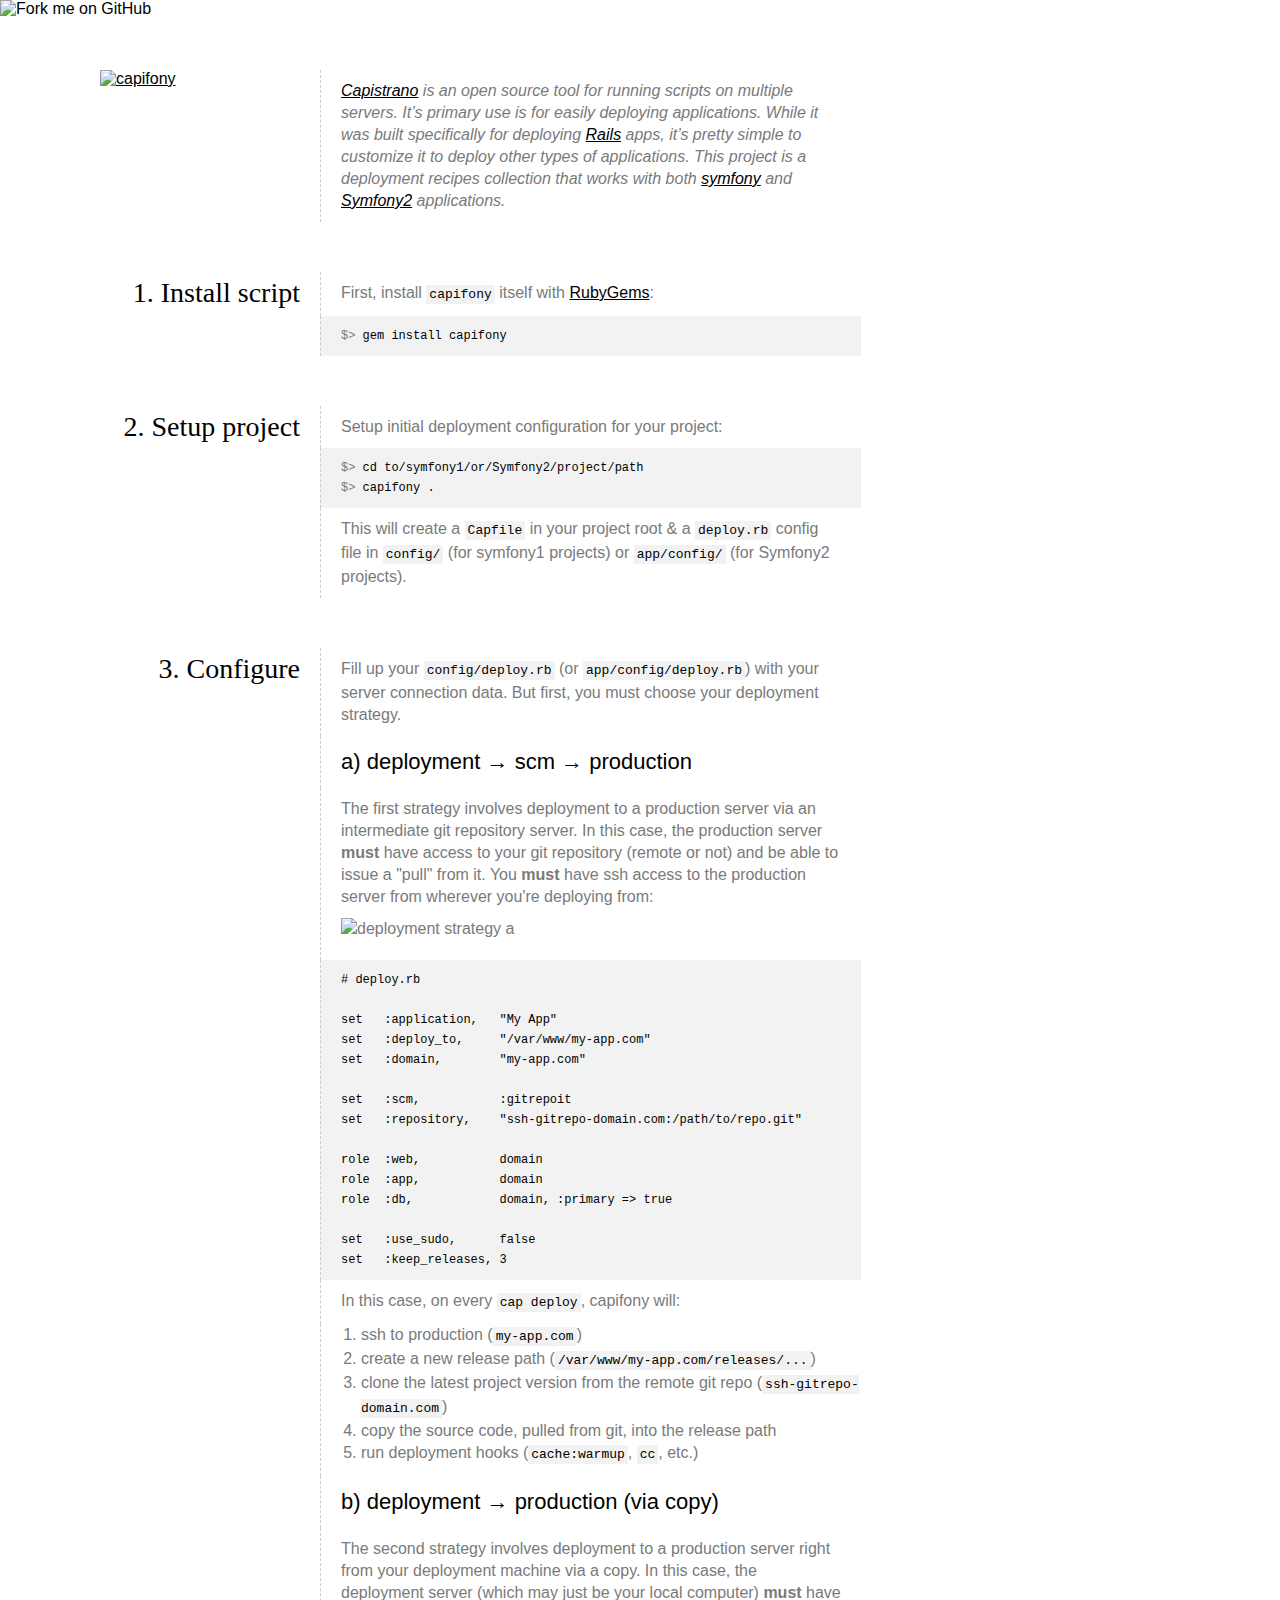
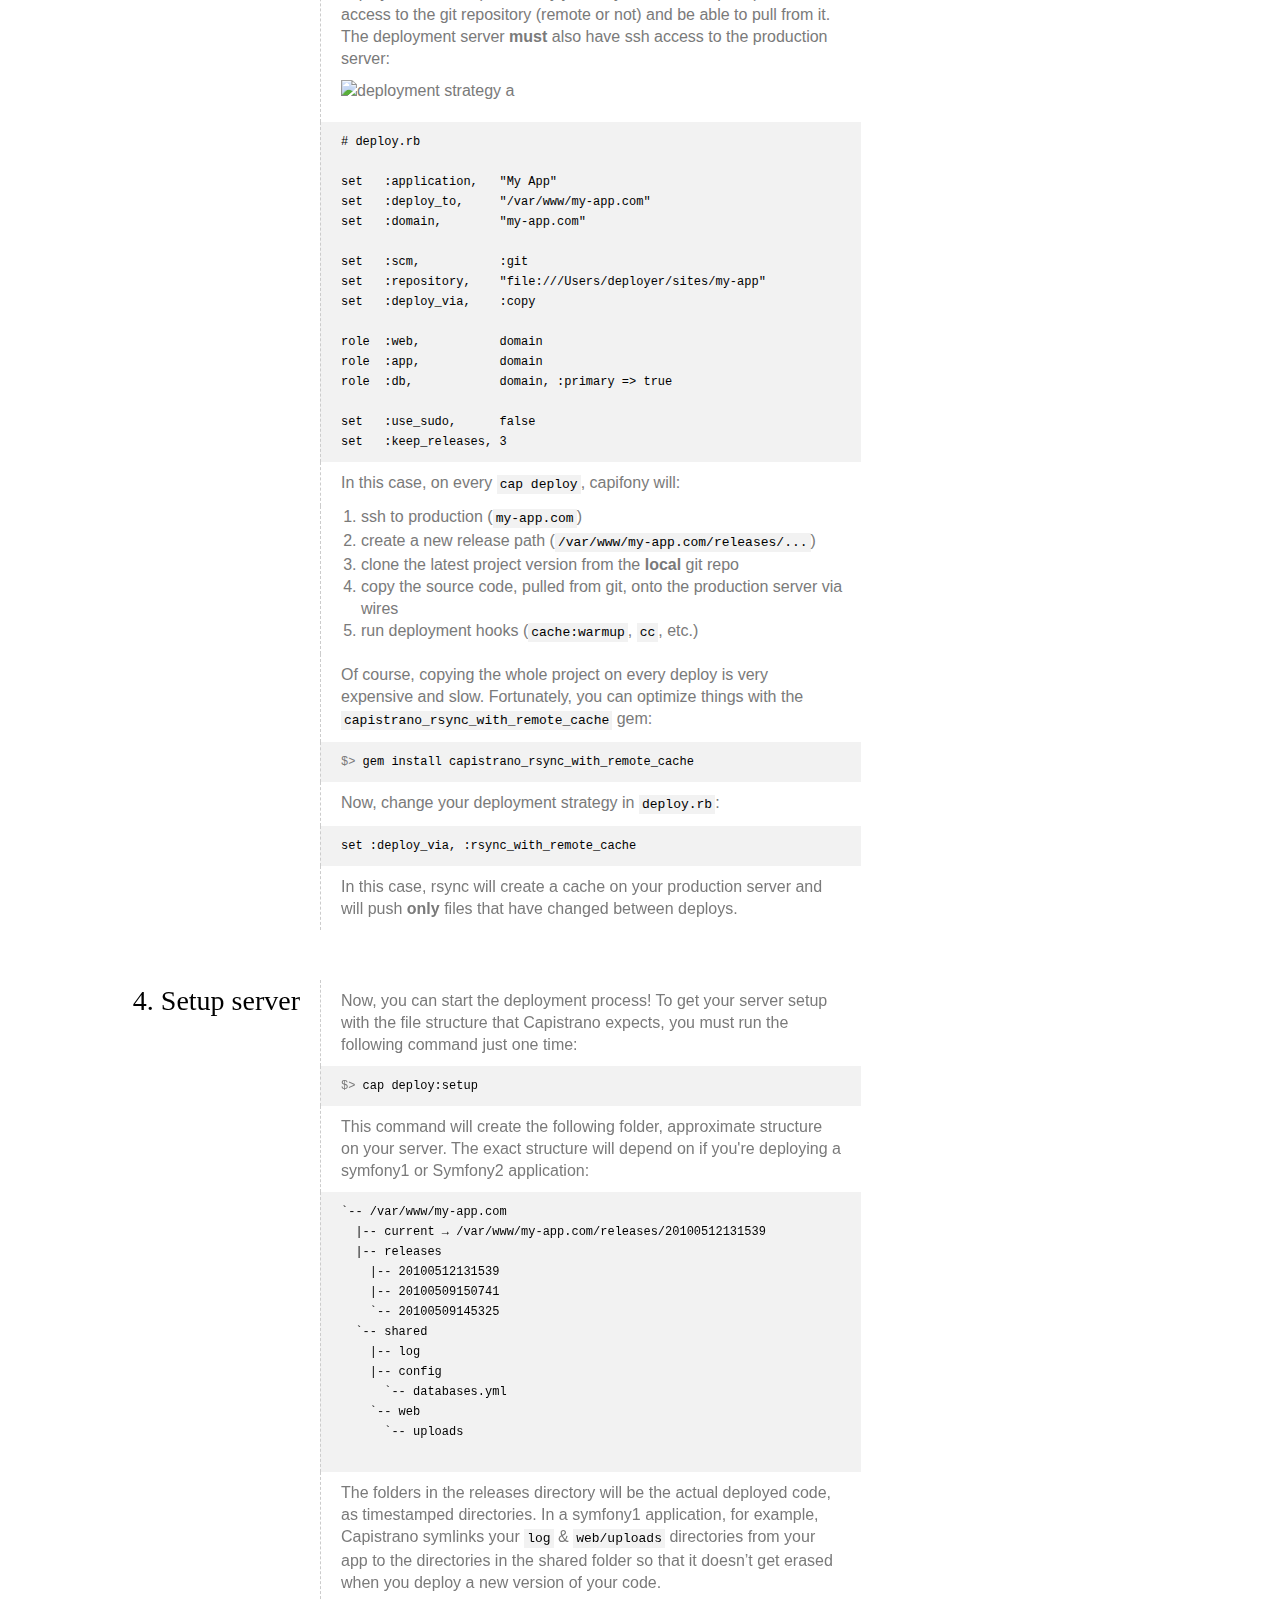
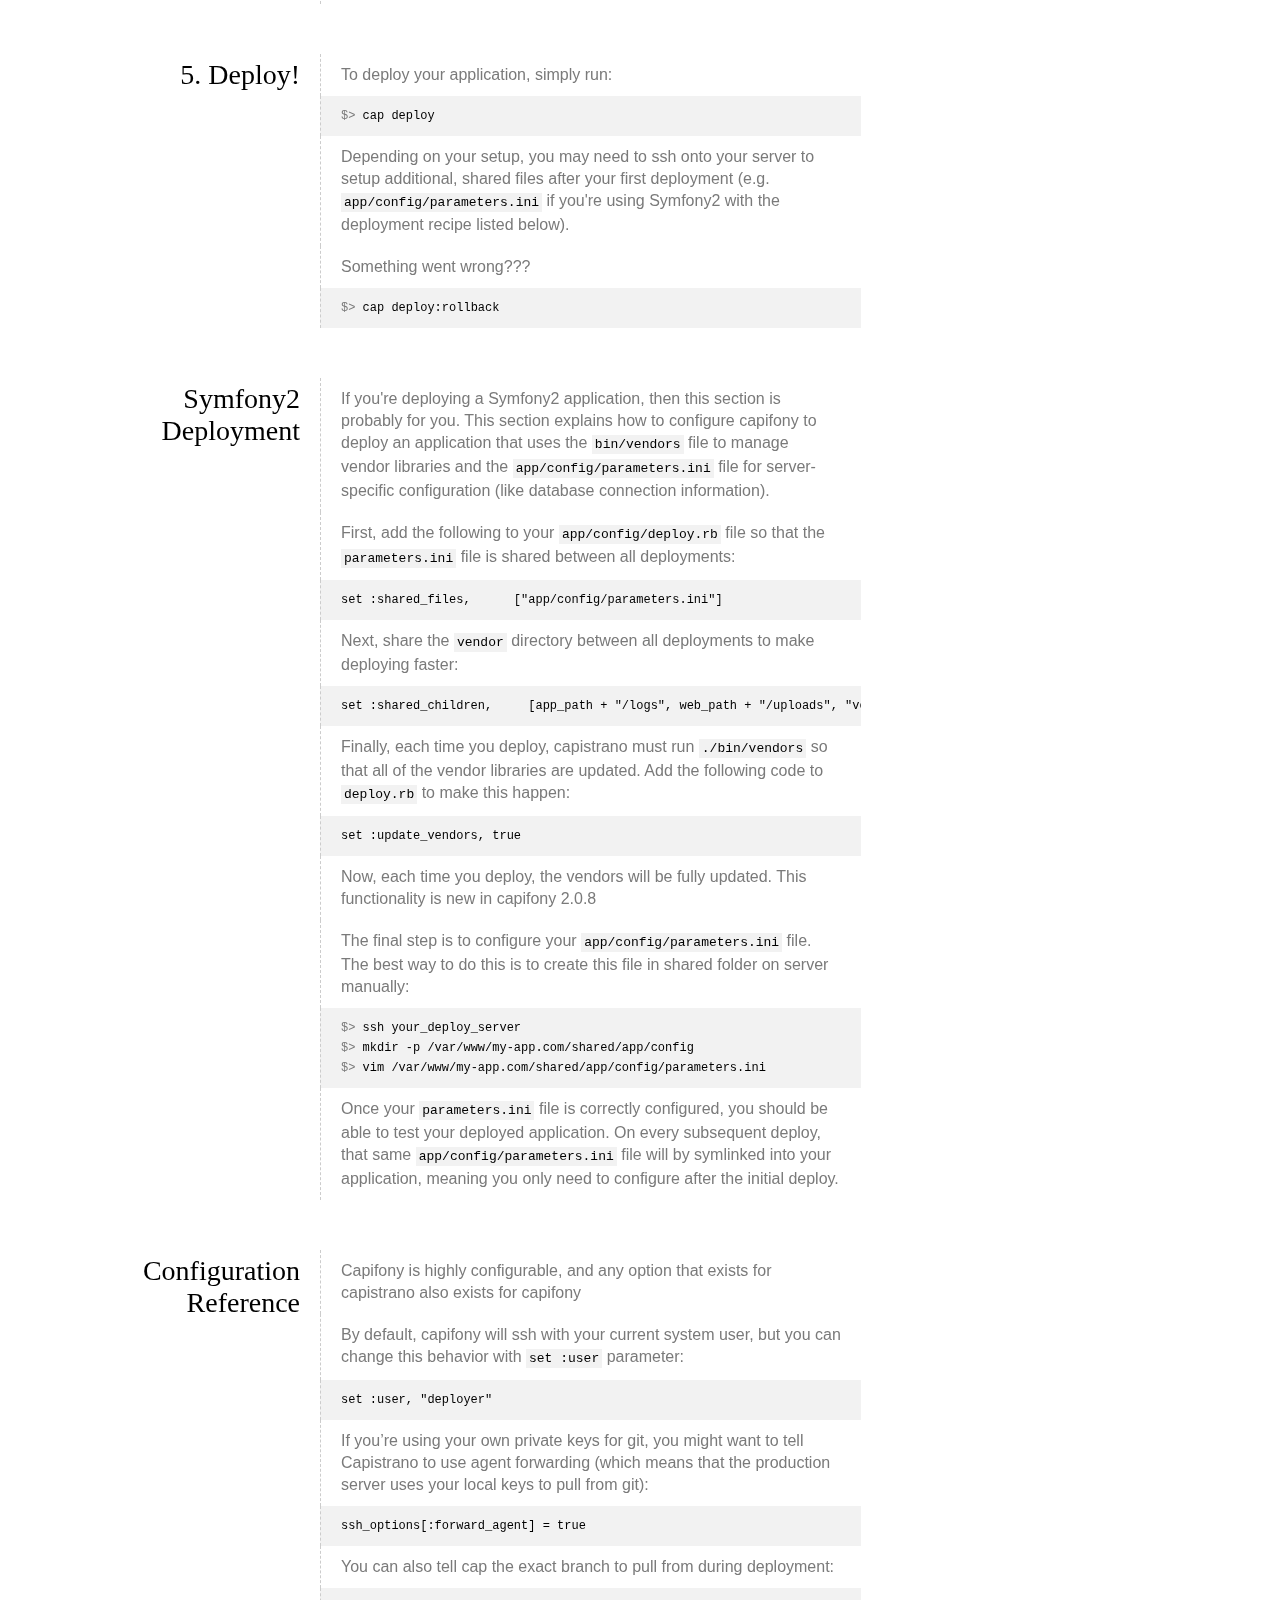
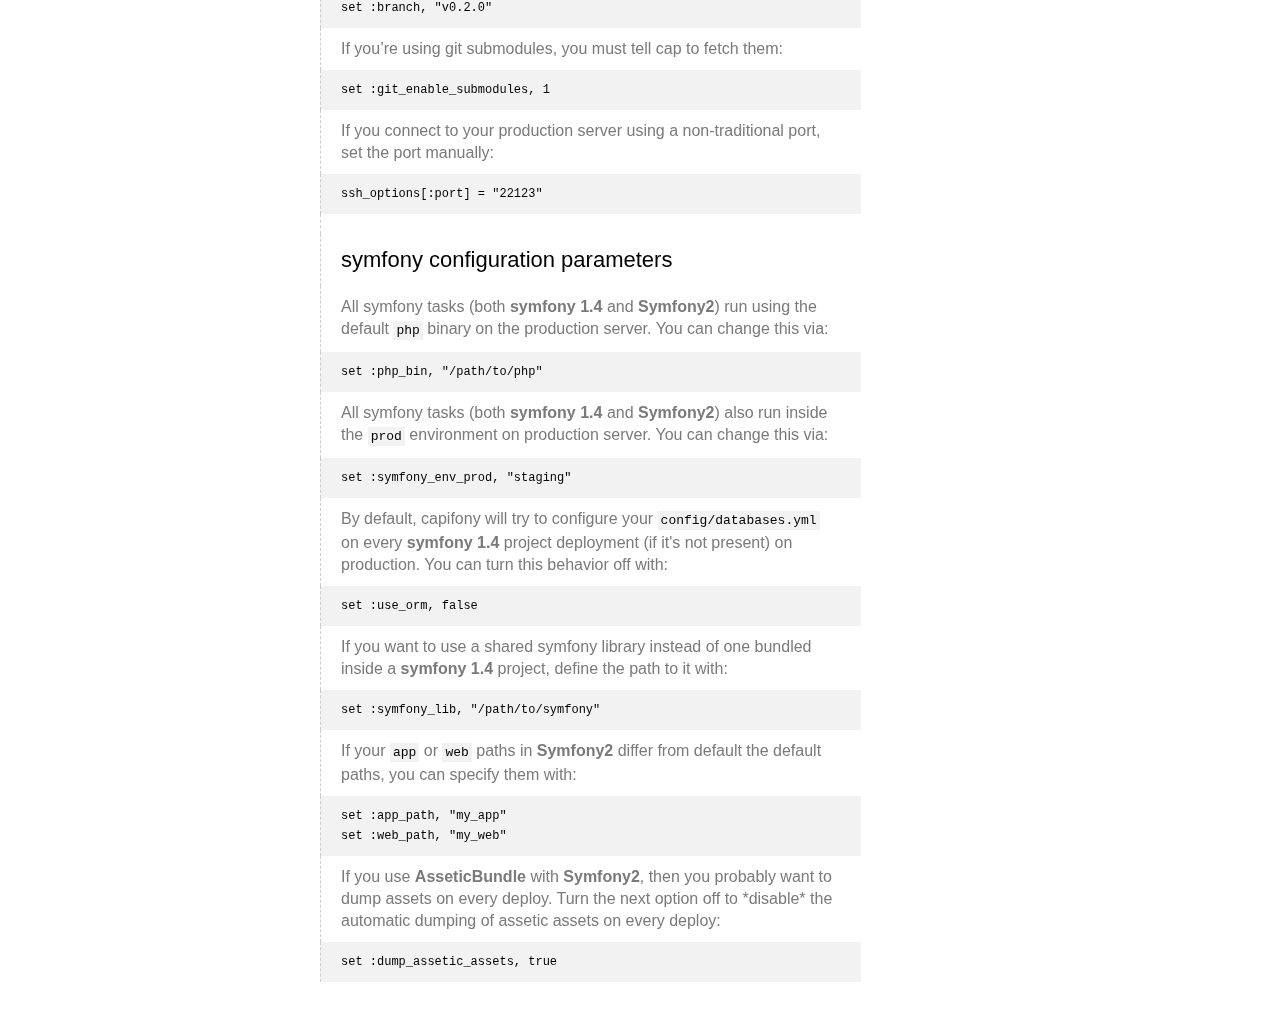
==== index.html @ 41e04039 "Merge 454f0c7dd52fb1a77bf5679308e9c3cb1f61ef9a into 0ebe48123e1f420a7d7be2916477d45997ce2a13" ====
<!DOCTYPE html>
<html>
<head>
    <meta charset='utf-8'>

    <title>capifony &mdash; symfony and Symfony2 deployment</title>

    <style type="text/css">
        body {
            margin-top: 1.0em;
            margin:30px 40px;
            margin-left:100px;
            margin-top:70px;
            margin-bottom:10px;
            background-color: #fff;
            font-family: Helvetica, Arial, FreeSans, san-serif;
            color: #7a7a7a;
        }
        #logo {
            float:left;
            width:220px;
            border:0px none;
        }
        #developedby {
            border:0px none;
            float:left;
            margin-left:610px;
            margin-bottom:0px;
        }
        #logo img, #developedby img {
            border:0px none;
        }
        pre {
            overflow-y:hidden;
            overflow-x:auto;
        }
        p, pre, h3, h4, ol, ul {
            width:500px;
            margin-left:220px;
            padding:10px 20px;
            border-left:1px dashed #ccc;
            margin-top:0px;
            margin-bottom:0px;
            line-height:22px;
            font-size:16px;
        }
        ol, ul {
            padding:0px;
            padding-bottom:10px;
            padding-left:40px;
        }
        p img {
            display:block;
            margin-bottom:10px;
            margin-top:10px;
        }
        pre {
            color:#000;
            font-family:Courier;
            line-height:20px;
            font-size:12px;
        }
        pre, code {
            background:#f2f2f2;
        }
        code {
            font-size:13px;
            padding:2px 3px;
            color:#000;
        }
        pre .prompt {
            color:#7a7a7a;
        }
        p.intro {
            font-style:italic;
        }
        a {
            color:#000;
            text-decoration:underline;
        }
        a:hover {
            text-decoration:none;
        }
        h2 {
            float:left;
            text-align:right;
            padding-right:20px;
            width:200px;
            font-family:georgia;
            font-size:28px;
            font-weight:normal;
            color:#000;
            margin:5px 0px;
        }
        h3 {
            font-size:22px;
            color:#000;
            padding-top:15px;
            padding-bottom:15px;
            font-weight:normal;
        }
        .step {
            margin-bottom:50px;
        }
    </style>
</head>

<body>
    <a href="http://github.com/everzet/capifony"><img style="position: absolute; top: 0; left: 0; border: 0;" src="http://s3.amazonaws.com/github/ribbons/forkme_left_darkblue_121621.png" alt="Fork me on GitHub" /></a>

    <div class="step">
        <a id="logo" href="/">
            <img src="images/logo.png" alt="capifony"/>
        </a>

        <p class="intro">
            <a href="https://github.com/capistrano/capistrano">Capistrano</a> is an open source tool for running scripts on multiple servers. It’s primary use is for easily deploying applications. While it was built specifically for deploying <a href="http://rubyonrails.org/">Rails</a> apps, it’s pretty simple to customize it to deploy other types of applications. This project is a deployment recipes collection that works with both <a href="http://www.symfony-project.org/">symfony</a> and <a href="http://symfony.com/">Symfony2</a> applications.
        </p>
    </div>

    <div class="step">
        <h2>1. Install script</h2>
        <p>
            First, install <code>capifony</code> itself with <a href="http://rubygems.org/">RubyGems</a>:
        </p>
        <pre>
<span class="prompt">$&gt;</span> gem install capifony</pre>
    </div>

    <div class="step">
        <h2>2. Setup project</h2>
        <p>Setup initial deployment configuration for your project:</p>
        <pre>
<span class="prompt">$&gt;</span> cd to/symfony1/or/Symfony2/project/path
<span class="prompt">$&gt;</span> capifony .</pre>
        <p>
            This will create a <code>Capfile</code> in your project root &amp; a <code>deploy.rb</code> config file in <code>config/</code> (for symfony1 projects) or <code>app/config/</code> (for Symfony2 projects).
        </p>
    </div>

    <div class="step">
        <h2>3. Configure</h2>
        <p>
            Fill up your <code>config/deploy.rb</code> (or <code>app/config/deploy.rb</code>) with your server connection data. But first, you must choose your deployment strategy.
        </p>
        <h3>a) deployment &rarr; scm &rarr; production</h3>
        <p>
            The first strategy involves deployment to a production server via an intermediate git repository server. In this case, the production server <strong>must</strong> have access to your git repository (remote or not) and be able to issue a "pull" from it. You <strong>must</strong> have ssh access to the production server from wherever you're deploying from:
            <img src="images/strategy_a.png" alt="deployment strategy a">
        </p>
        <pre>
# deploy.rb

set   :application,   "My App"
set   :deploy_to,     "/var/www/my-app.com"
set   :domain,        "my-app.com"

set   :scm,           :gitrepoit
set   :repository,    "ssh-gitrepo-domain.com:/path/to/repo.git"

role  :web,           domain
role  :app,           domain
role  :db,            domain, :primary => true

set   :use_sudo,      false
set   :keep_releases, 3</pre>
        <p>
            In this case, on every <code>cap deploy</code>, capifony will:
        </p>
        <ol>
            <li>ssh to production (<code>my-app.com</code>)</li>
            <li>create a new release path (<code>/var/www/my-app.com/releases/...</code>)</li>
            <li>clone the latest project version from the remote git repo (<code>ssh-gitrepo-domain.com</code>)</li>
            <li>copy the source code, pulled from git, into the release path</li>
            <li>run deployment hooks (<code>cache:warmup</code>, <code>cc</code>, etc.)</li>
        </ol>


        <h3>b) deployment &rarr; production (via copy)</h3>
        <p>
            The second strategy involves deployment to a production server right from your deployment machine via a copy. In this case, the deployment server (which may just be your local computer) <strong>must</strong> have access to the git repository (remote or not) and be able to pull from it. The deployment server <strong>must</strong> also have ssh access to the production server:
            <img src="images/strategy_b.png" alt="deployment strategy a">
        </p>
        <pre>
# deploy.rb

set   :application,   "My App"
set   :deploy_to,     "/var/www/my-app.com"
set   :domain,        "my-app.com"

set   :scm,           :git
set   :repository,    "file:///Users/deployer/sites/my-app"
set   :deploy_via,    :copy

role  :web,           domain
role  :app,           domain
role  :db,            domain, :primary => true

set   :use_sudo,      false
set   :keep_releases, 3</pre>
        <p>
            In this case, on every <code>cap deploy</code>, capifony will:
        </p>
        <ol>
            <li>ssh to production (<code>my-app.com</code>)</li>
            <li>create a new release path (<code>/var/www/my-app.com/releases/...</code>)</li>
            <li>clone the latest project version from the <strong>local</strong> git repo</li>
            <li>copy the source code, pulled from git, onto the production server via wires</li>
            <li>run deployment hooks (<code>cache:warmup</code>, <code>cc</code>, etc.)</li>
        </ol>
        <p>
            Of course, copying the whole project on every deploy is very expensive and slow. Fortunately, you can optimize things with the <code>capistrano_rsync_with_remote_cache</code> gem:
        </p>
        <pre>
<span class="prompt">$&gt;</span> gem install capistrano_rsync_with_remote_cache</pre>
        <p>
            Now, change your deployment strategy in <code>deploy.rb</code>:
        </p>
        <pre>
set :deploy_via, :rsync_with_remote_cache</pre>
        <p>
            In this case, rsync will create a cache on your production server and will push <strong>only</strong> files that have changed between deploys.
        </p>
    </div>

    <div class="step">
        <h2>4. Setup server</h2>
        <p>
            Now, you can start the deployment process! To get your server setup with the file structure that Capistrano expects, you must run the following command just one time:
        </p>
        <pre>
<span class="prompt">$&gt;</span> cap deploy:setup</pre>
        <p>
            This command will create the following folder, approximate structure on your server. The exact structure will depend on if you're deploying a symfony1 or Symfony2 application:
        </p>
        <pre>
`-- /var/www/my-app.com
  |-- current → /var/www/my-app.com/releases/20100512131539
  |-- releases
    |-- 20100512131539
    |-- 20100509150741
    `-- 20100509145325
  `-- shared
    |-- log
    |-- config
      `-- databases.yml
    `-- web
      `-- uploads
        </pre>
        <p>
            The folders in the releases directory will be the actual deployed code, as timestamped directories. In a symfony1 application, for example, Capistrano symlinks your <code>log</code> &amp; <code>web/uploads</code> directories from your app to the directories in the shared folder so that it doesn’t get erased when you deploy a new version of your code.
        </p>
    </div>

    <div class="step">
        <h2>5. Deploy!</h2>
        <p>To deploy your application, simply run:</p>
        <pre>
<span class="prompt">$&gt;</span> cap deploy</pre>
        <p>Depending on your setup, you may need to ssh onto your server to setup additional, shared files after your first deployment (e.g. <code>app/config/parameters.ini</code> if you're using Symfony2 with the deployment recipe listed below).</p>
        <p>Something went wrong???</p>
        <pre>
<span class="prompt">$&gt;</span> cap deploy:rollback</pre>
    </div>

    <div class="step">
        <h2>Symfony2 Deployment</h2>
        
        <p>If you're deploying a Symfony2 application, then this section is probably for you. This section explains how to configure capifony to deploy an application that uses the <code>bin/vendors</code> file to manage vendor libraries and the <code>app/config/parameters.ini</code> file for server-specific configuration (like database connection information).</p>
        
        <p>First, add the following to your <code>app/config/deploy.rb</code> file so that the <code>parameters.ini</code> file is shared between all deployments:</p>
        
        <pre>
set :shared_files,      ["app/config/parameters.ini"]</pre>
        
        <p>Next, share the <code>vendor</code> directory between all deployments to make deploying faster:</p>
        
        <pre>
set :shared_children,     [app_path + "/logs", web_path + "/uploads", "vendor"]</pre>
        
        <p>Finally, each time you deploy, capistrano must run <code>./bin/vendors</code> so that all of the vendor libraries are updated. Add the following code to <code>deploy.rb</code> to make this happen:</p>
        
        <pre>
set :update_vendors, true</pre>
        
        <p>Now, each time you deploy, the vendors will be fully updated. This functionality is new in capifony 2.0.8</p>
        
        <p>The final step is to configure your <code>app/config/parameters.ini</code> file. The best way to do this is to create this file in shared folder on server manually:</p>
        
        <pre>
<span class="prompt">$&gt;</span> ssh your_deploy_server
<span class="prompt">$&gt;</span> mkdir -p /var/www/my-app.com/shared/app/config
<span class="prompt">$&gt;</span> vim /var/www/my-app.com/shared/app/config/parameters.ini</pre>
        
        <p>Once your <code>parameters.ini</code> file is correctly configured, you should be able to test your deployed application. On every subsequent deploy, that same <code>app/config/parameters.ini</code> file will by symlinked into your application, meaning you only need to configure after the initial deploy.
    </div>
    
    <div class="step">
        <h2>Configuration Reference</h2>
        
            <p>Capifony is highly configurable, and any option that exists for capistrano also exists for capifony</p>

            <p>
                By default, capifony will ssh with your current system user, but you can change this behavior with <code>set :user</code> parameter:
            </p>
            <pre>
set :user, "deployer"</pre>
            <p>
                If you’re using your own private keys for git, you might want to tell Capistrano to use agent forwarding (which means that the production server uses your local keys to pull from git):
            </p>
            <pre>
ssh_options[:forward_agent] = true</pre>
            <p>
                You can also tell cap the exact branch to pull from during deployment:
            </p>
            <pre>
set :branch, "v0.2.0"</pre>
            <p>
                If you’re using git submodules, you must tell cap to fetch them:
            </p>
            <pre>
set :git_enable_submodules, 1</pre>
            <p>
                If you connect to your production server using a non-traditional port, set the port manually:
            </p>
            <pre>
ssh_options[:port] = "22123"</pre>
            <p></p>


            <h3>symfony configuration parameters</h3>
            <p>
                All symfony tasks (both <strong>symfony 1.4</strong> and <strong>Symfony2</strong>) run using the default <code>php</code> binary on the production server. You can change this via:
            </p>
            <pre>
set :php_bin, "/path/to/php"</pre>
            <p>
                All symfony tasks (both <strong>symfony 1.4</strong> and <strong>Symfony2</strong>) also run inside the <code>prod</code> environment on production server. You can change this via:
            </p>
            <pre>
set :symfony_env_prod, "staging"</pre>
            <p>
                By default, capifony will try to configure your <code>config/databases.yml</code> on every <strong>symfony 1.4</strong> project deployment (if it's not present) on production. You can turn this behavior off with:
            </p>
            <pre>
set :use_orm, false</pre>
            <p>
                If you want to use a shared symfony library instead of one bundled inside a <strong>symfony 1.4</strong> project, define the path to it with:
            </p>
            <pre>
set :symfony_lib, "/path/to/symfony"</pre>
            <p>
                If your <code>app</code> or <code>web</code> paths in <strong>Symfony2</strong> differ from default the default paths, you can specify them with:
            </p>
            <pre>
set :app_path, "my_app"
set :web_path, "my_web"</pre>
            <p>
                If you use <strong>AsseticBundle</strong> with <strong>Symfony2</strong>, then you probably want to dump assets on every deploy. Turn the next option off to *disable* the automatic dumping of assetic assets on every deploy:
            </p>
            <pre>
set :dump_assetic_assets, true</pre>

    </div>




    <a id="developedby" href="http://www.knplabs.com/en">
        <img src="images/developedby.png" alt="knpLabs product"/>
    </a>

    <div style="clear:both"></div>
    <script type="text/javascript">

      var _gaq = _gaq || [];
      _gaq.push(['_setAccount', 'UA-7062980-15']);
      _gaq.push(['_trackPageview']);

      (function() {
        var ga = document.createElement('script'); ga.type = 'text/javascript'; ga.async = true;
        ga.src = ('https:' == document.location.protocol ? 'https://ssl' : 'http://www') + '.google-analytics.com/ga.js';
        var s = document.getElementsByTagName('script')[0]; s.parentNode.insertBefore(ga, s);
      })();

    </script>
</body>
</html>
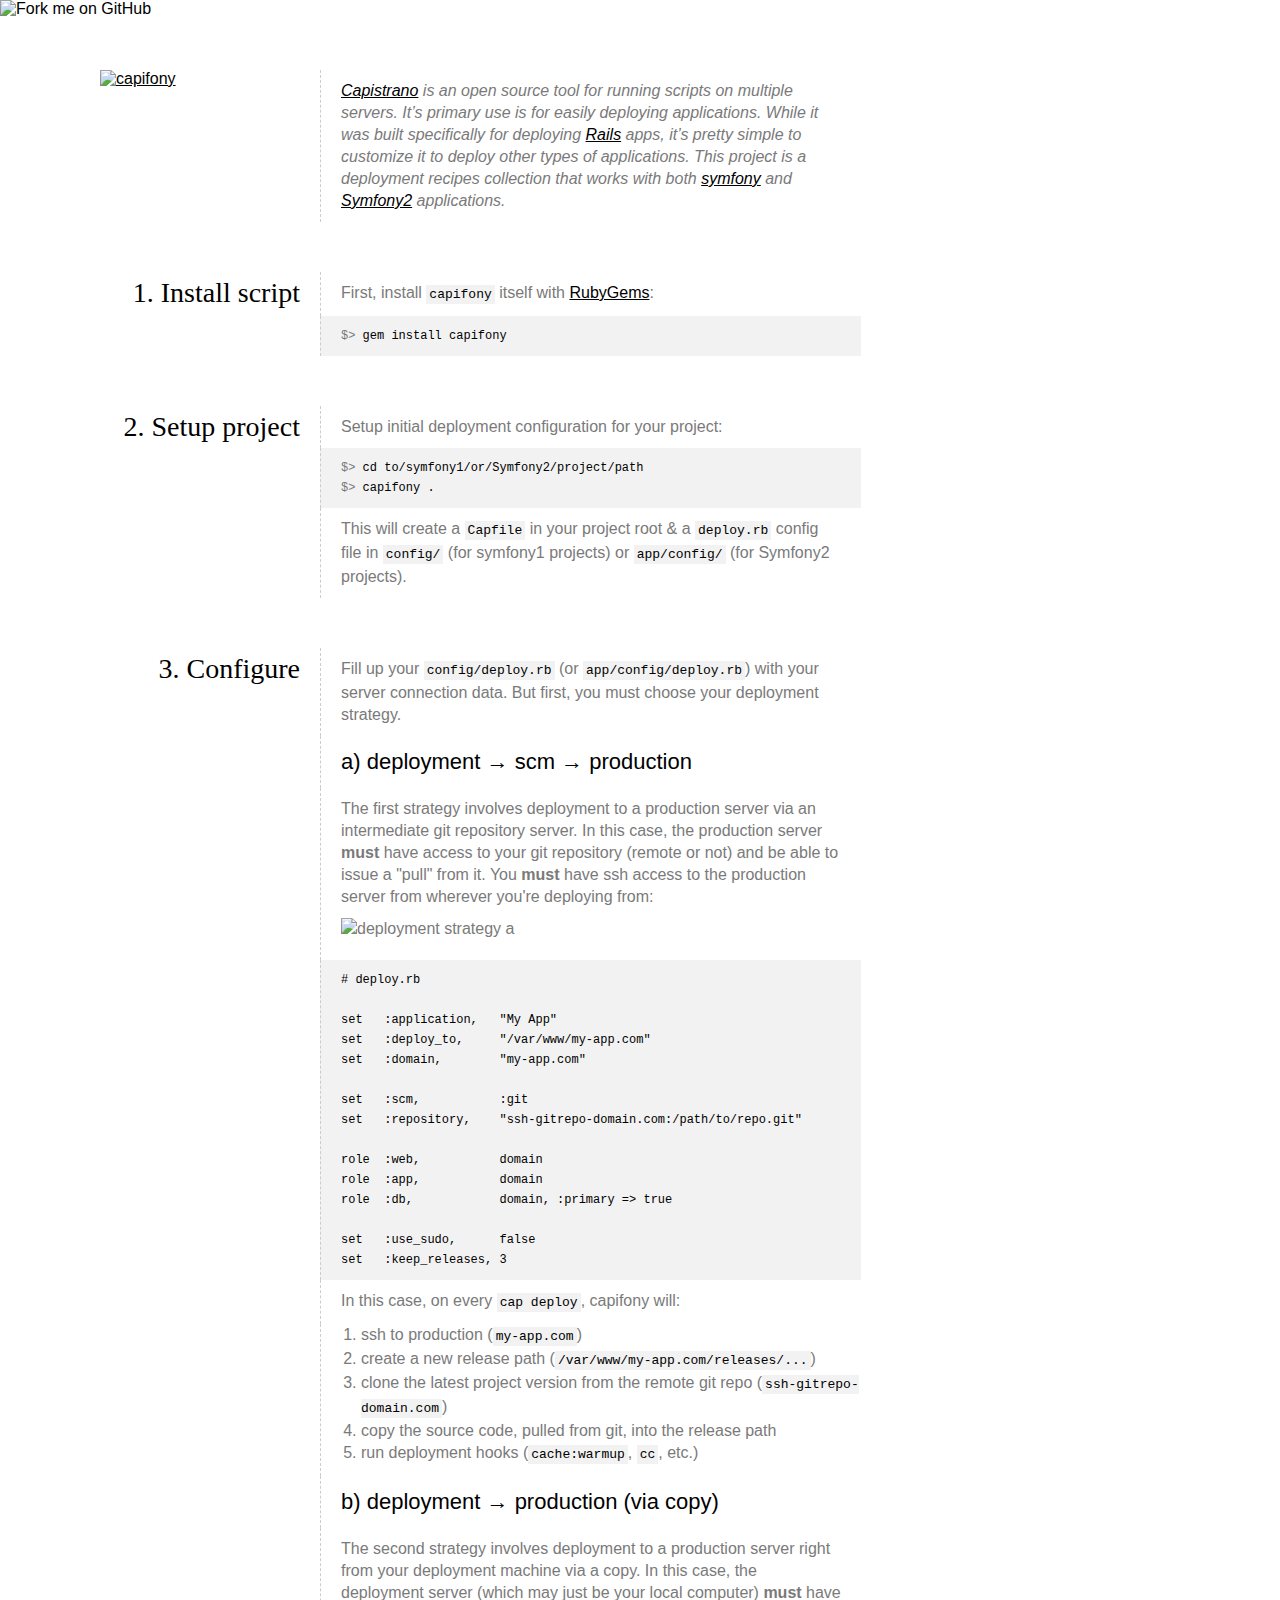
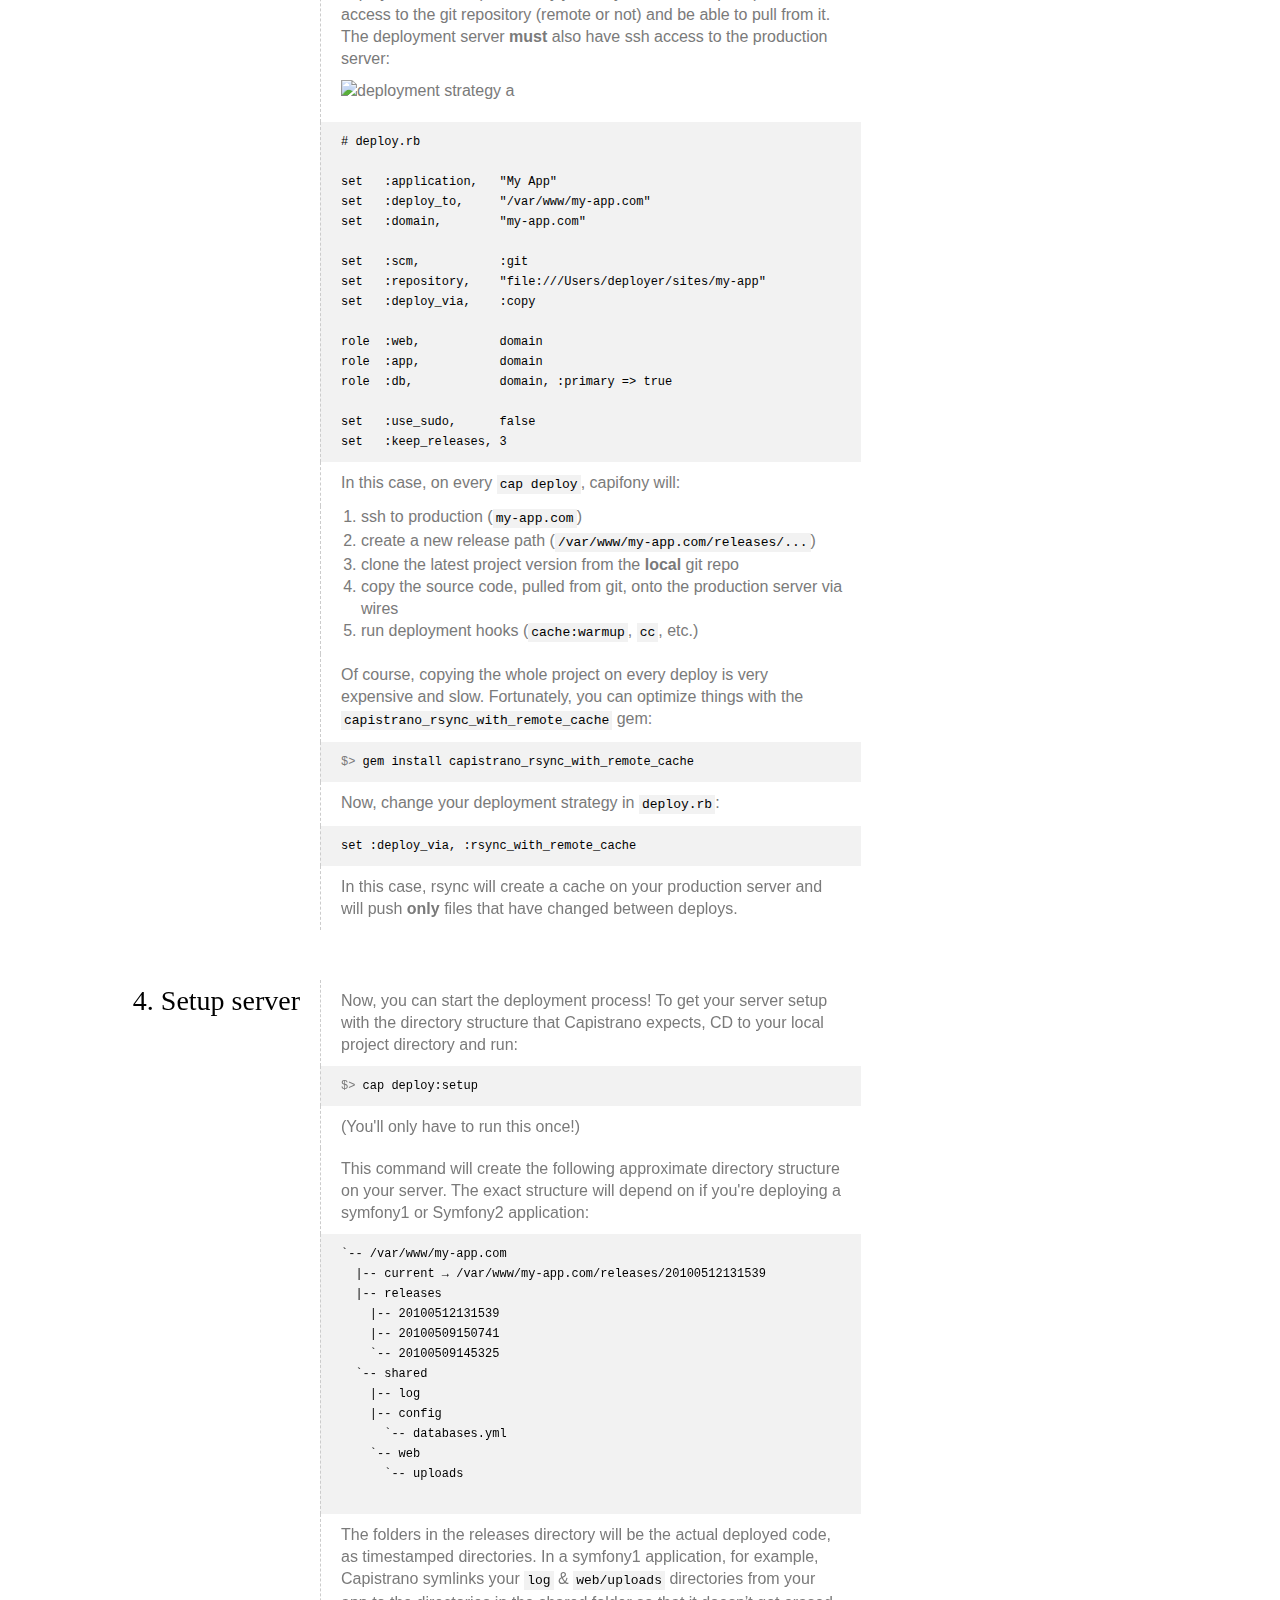
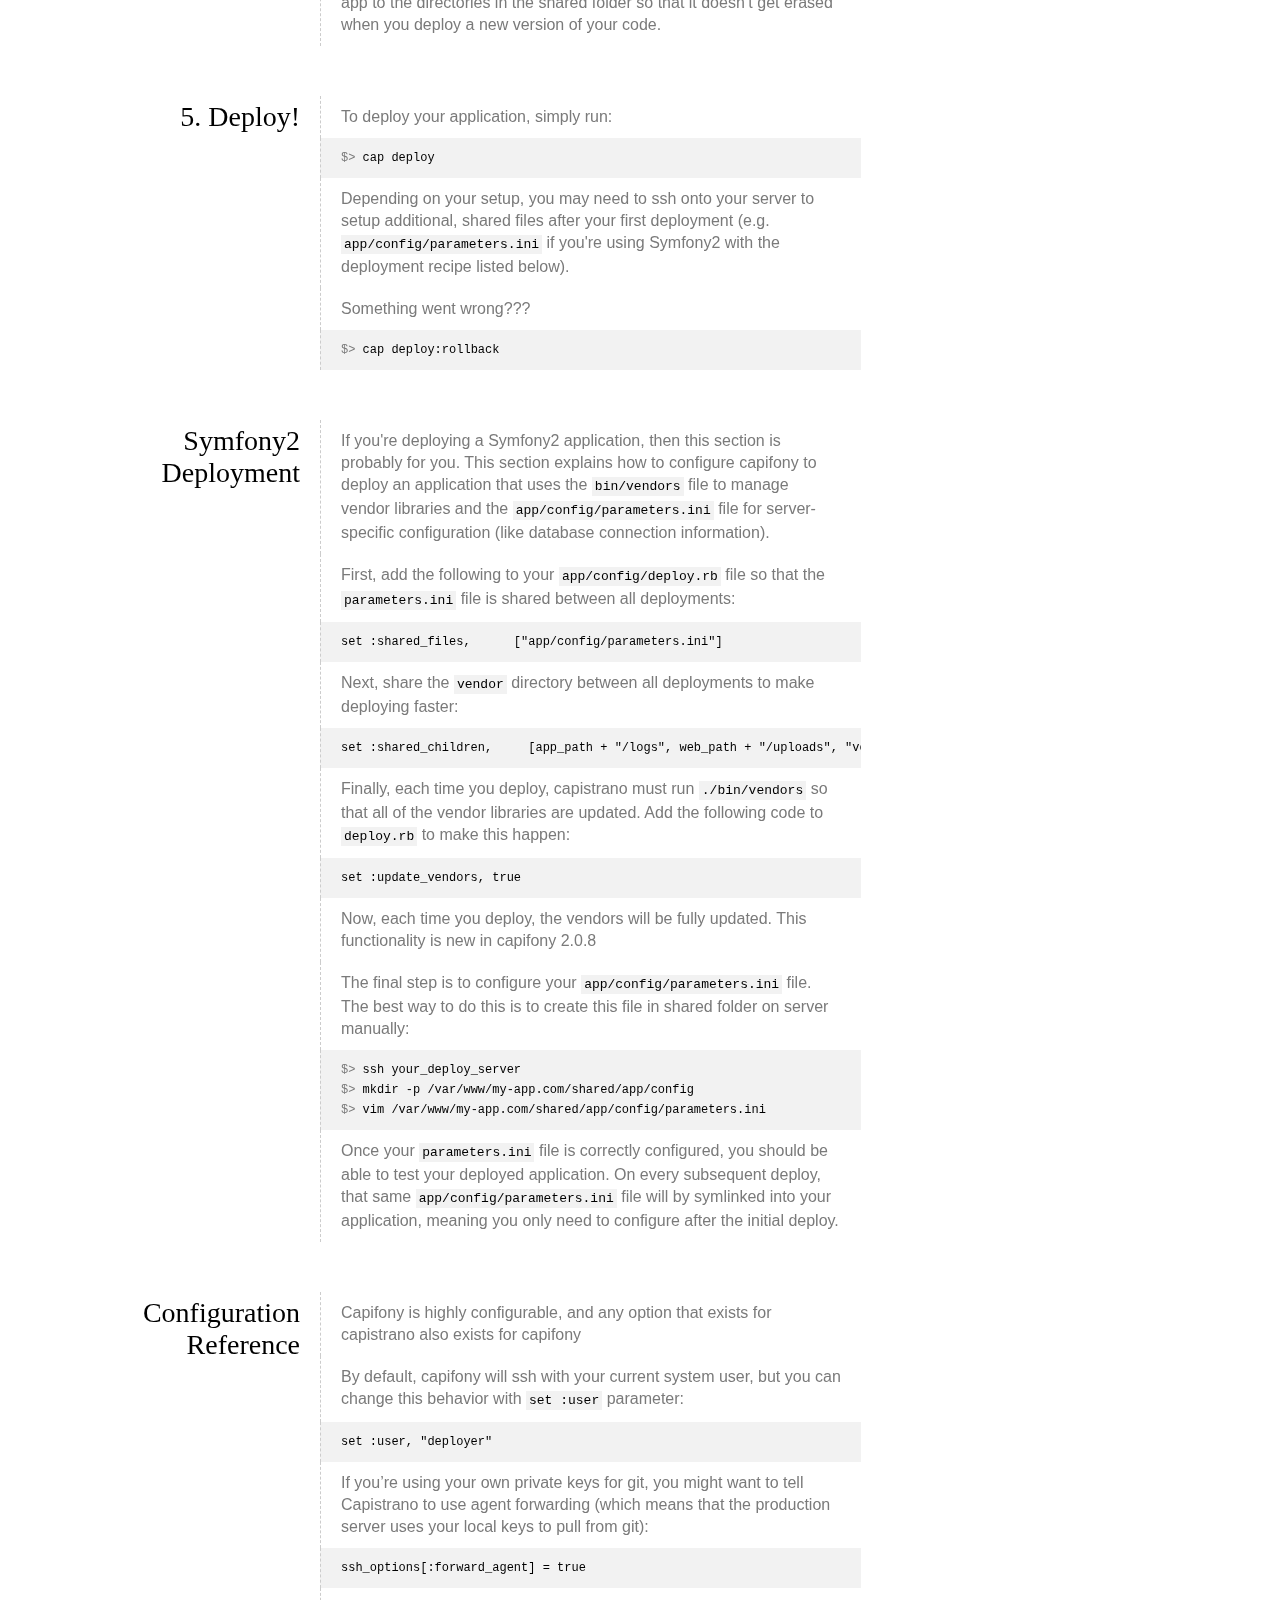
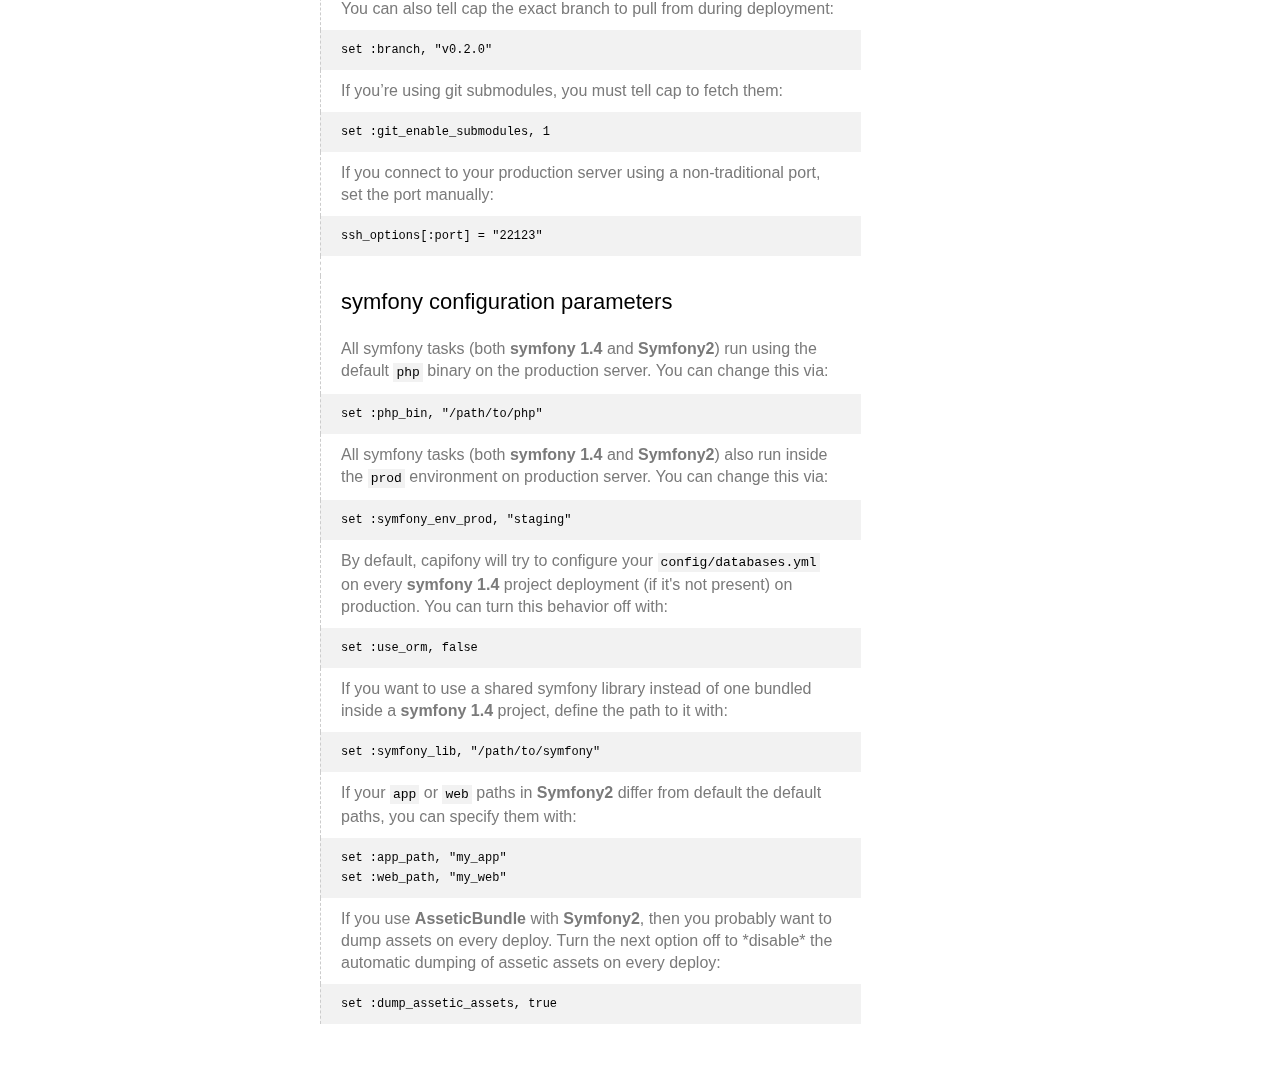
==== commit f7ff9fd0: "Merge c778a5845e18bc3d0cde257928b4028ae1a37cce into 00a283de85f429cf297dc5f692a55560d2db3190" ====
--- a/index.html
+++ b/index.html
@@ -155,7 +155,7 @@
 set   :deploy_to,     "/var/www/my-app.com"
 set   :domain,        "my-app.com"
 
-set   :scm,           :gitrepoit
+set   :scm,           :git
 set   :repository,    "ssh-gitrepo-domain.com:/path/to/repo.git"
 
 role  :web,           domain
@@ -226,12 +226,15 @@
     <div class="step">
         <h2>4. Setup server</h2>
         <p>
-            Now, you can start the deployment process! To get your server setup with the file structure that Capistrano expects, you must run the following command just one time:
+            Now, you can start the deployment process! To get your server setup with the directory structure that Capistrano expects, CD to your local project directory and run:
         </p>
         <pre>
 <span class="prompt">$&gt;</span> cap deploy:setup</pre>
         <p>
-            This command will create the following folder, approximate structure on your server. The exact structure will depend on if you're deploying a symfony1 or Symfony2 application:
+            (You'll only have to run this once!)
+        </p>
+        <p>
+            This command will create the following approximate directory structure on your server. The exact structure will depend on if you're deploying a symfony1 or Symfony2 application:
         </p>
         <pre>
 `-- /var/www/my-app.com
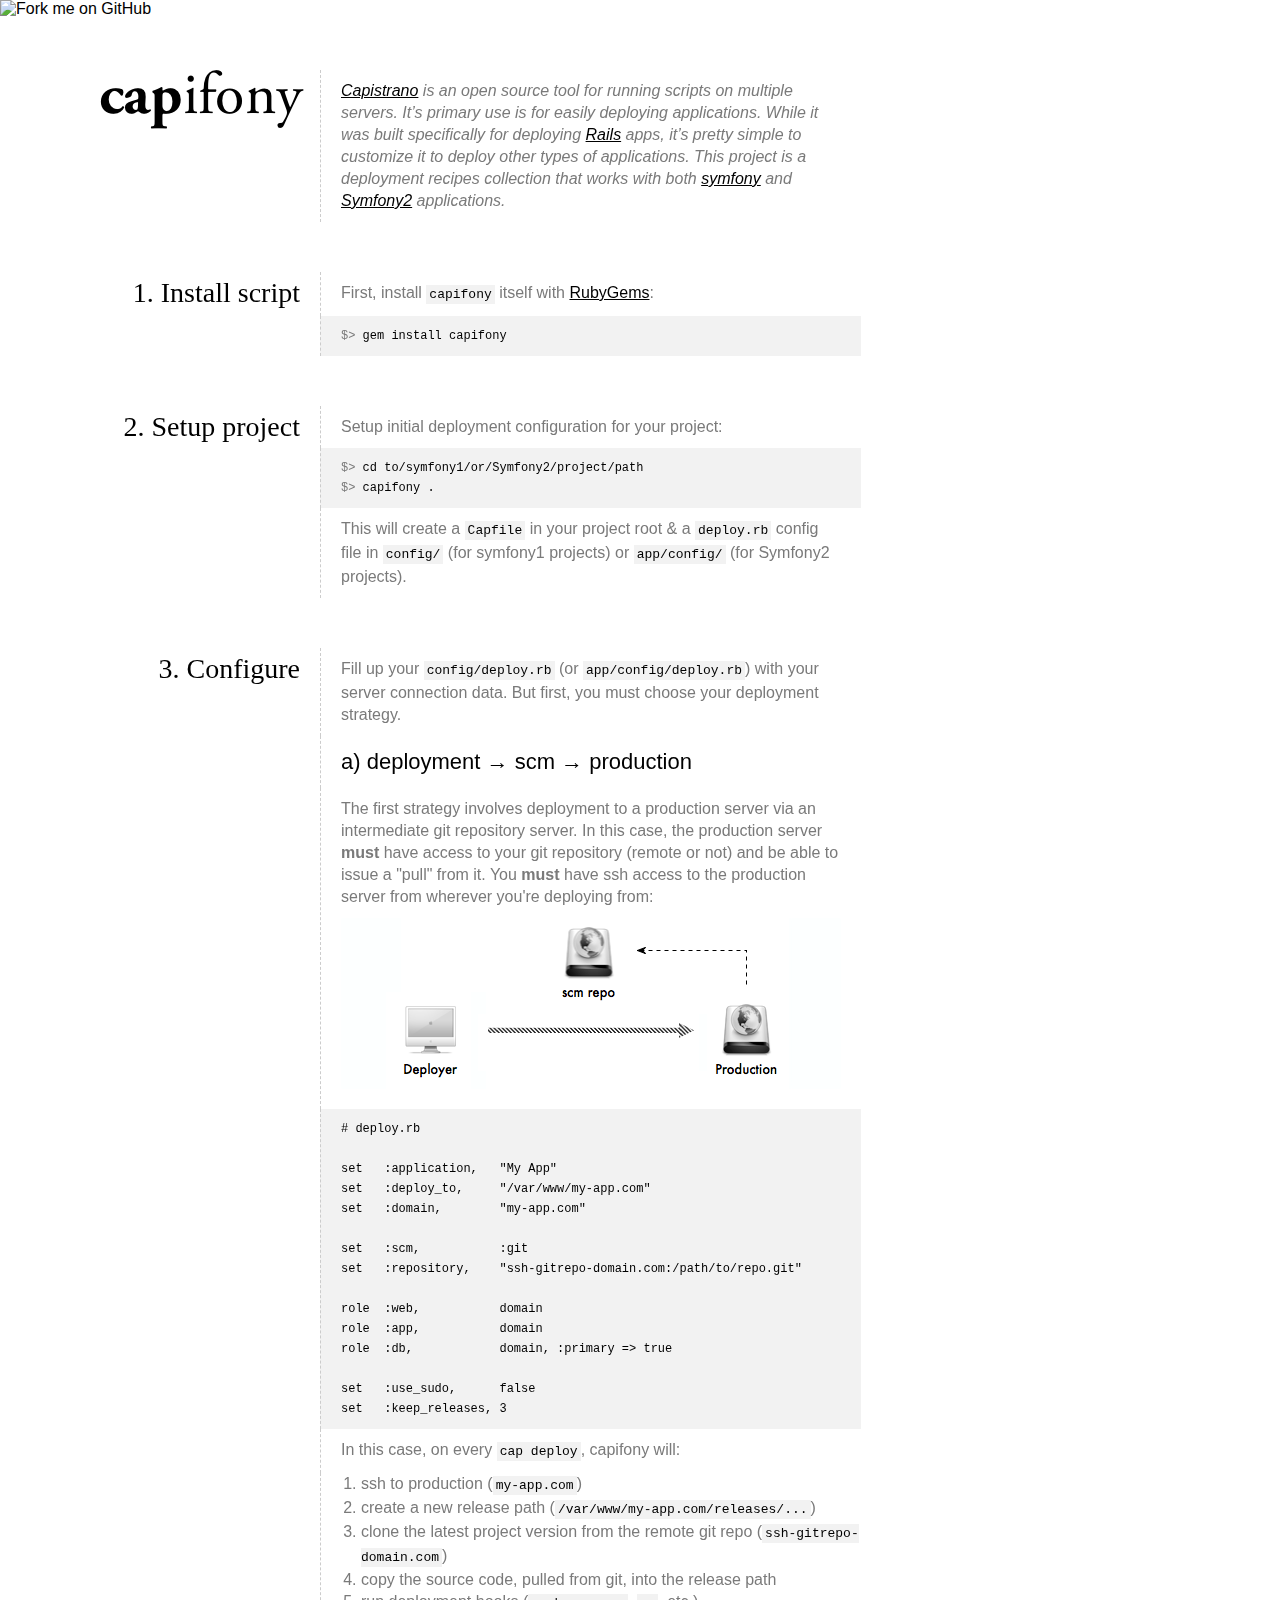
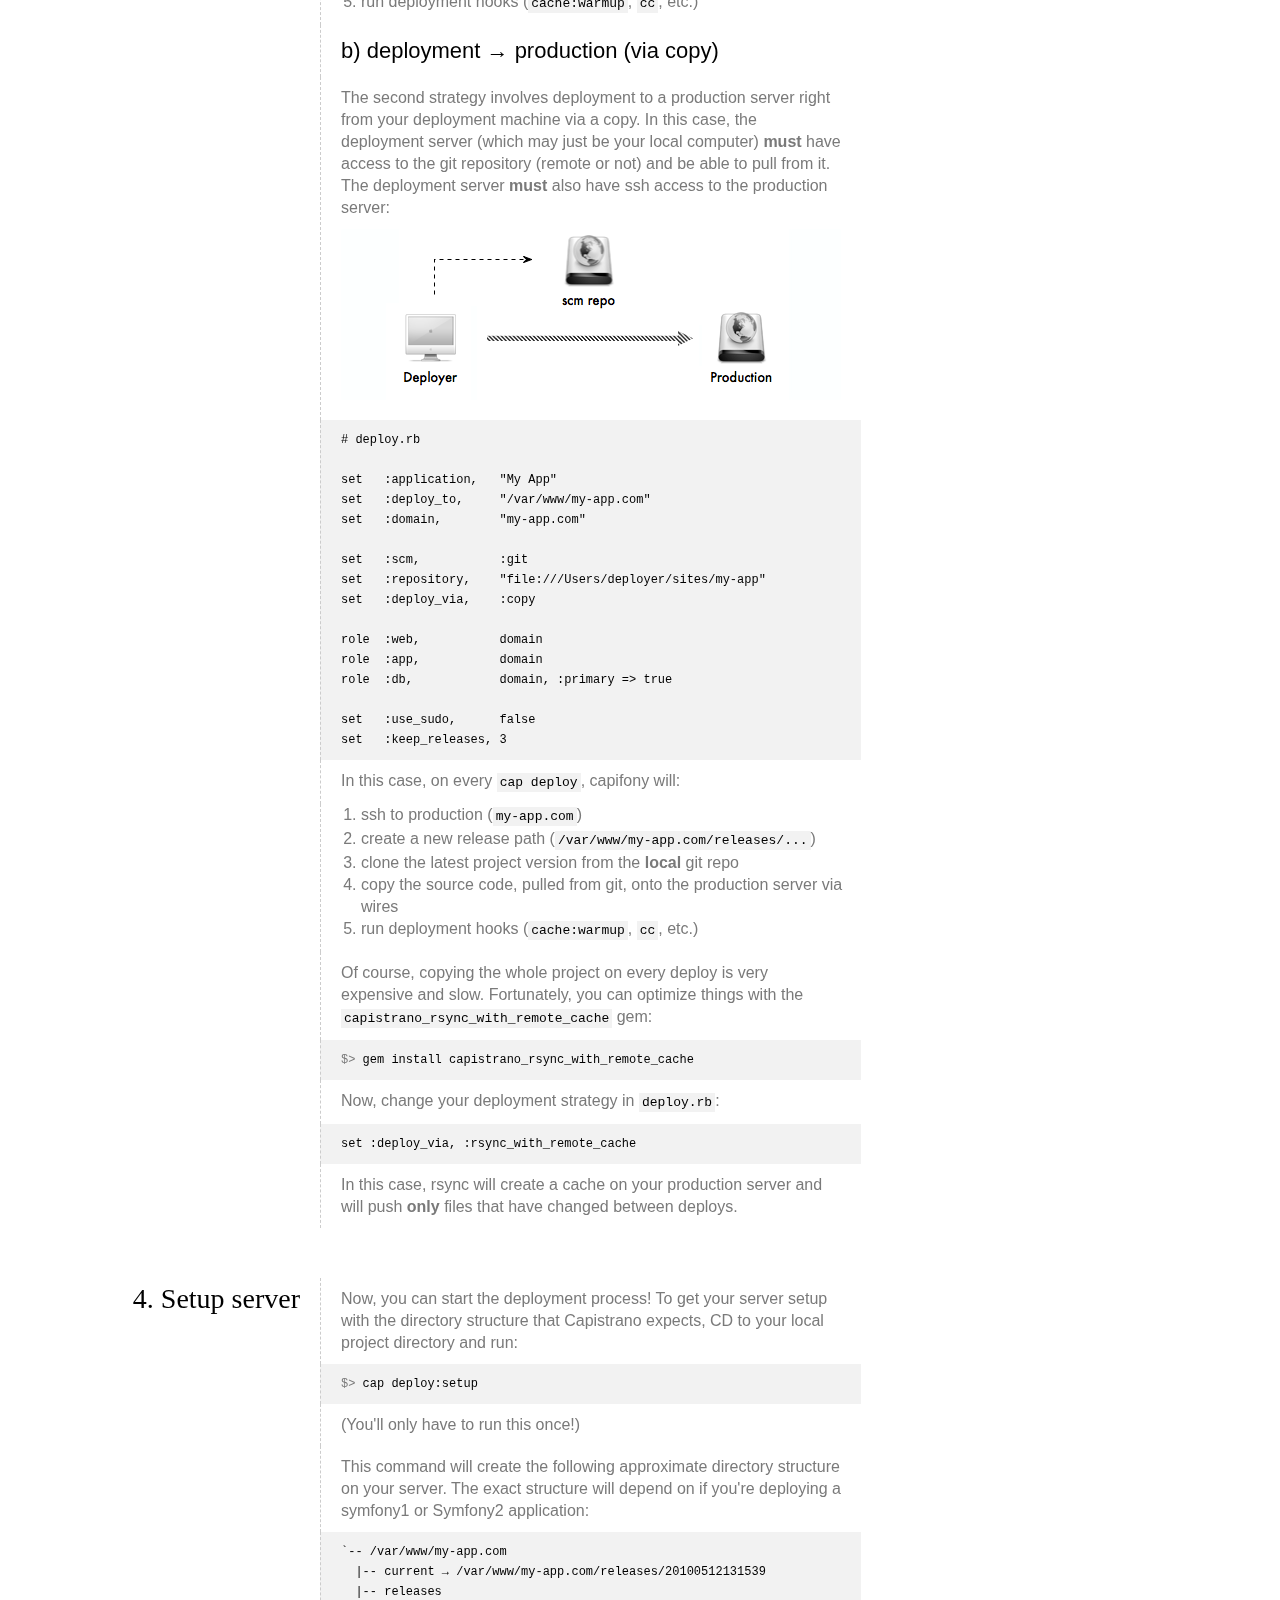
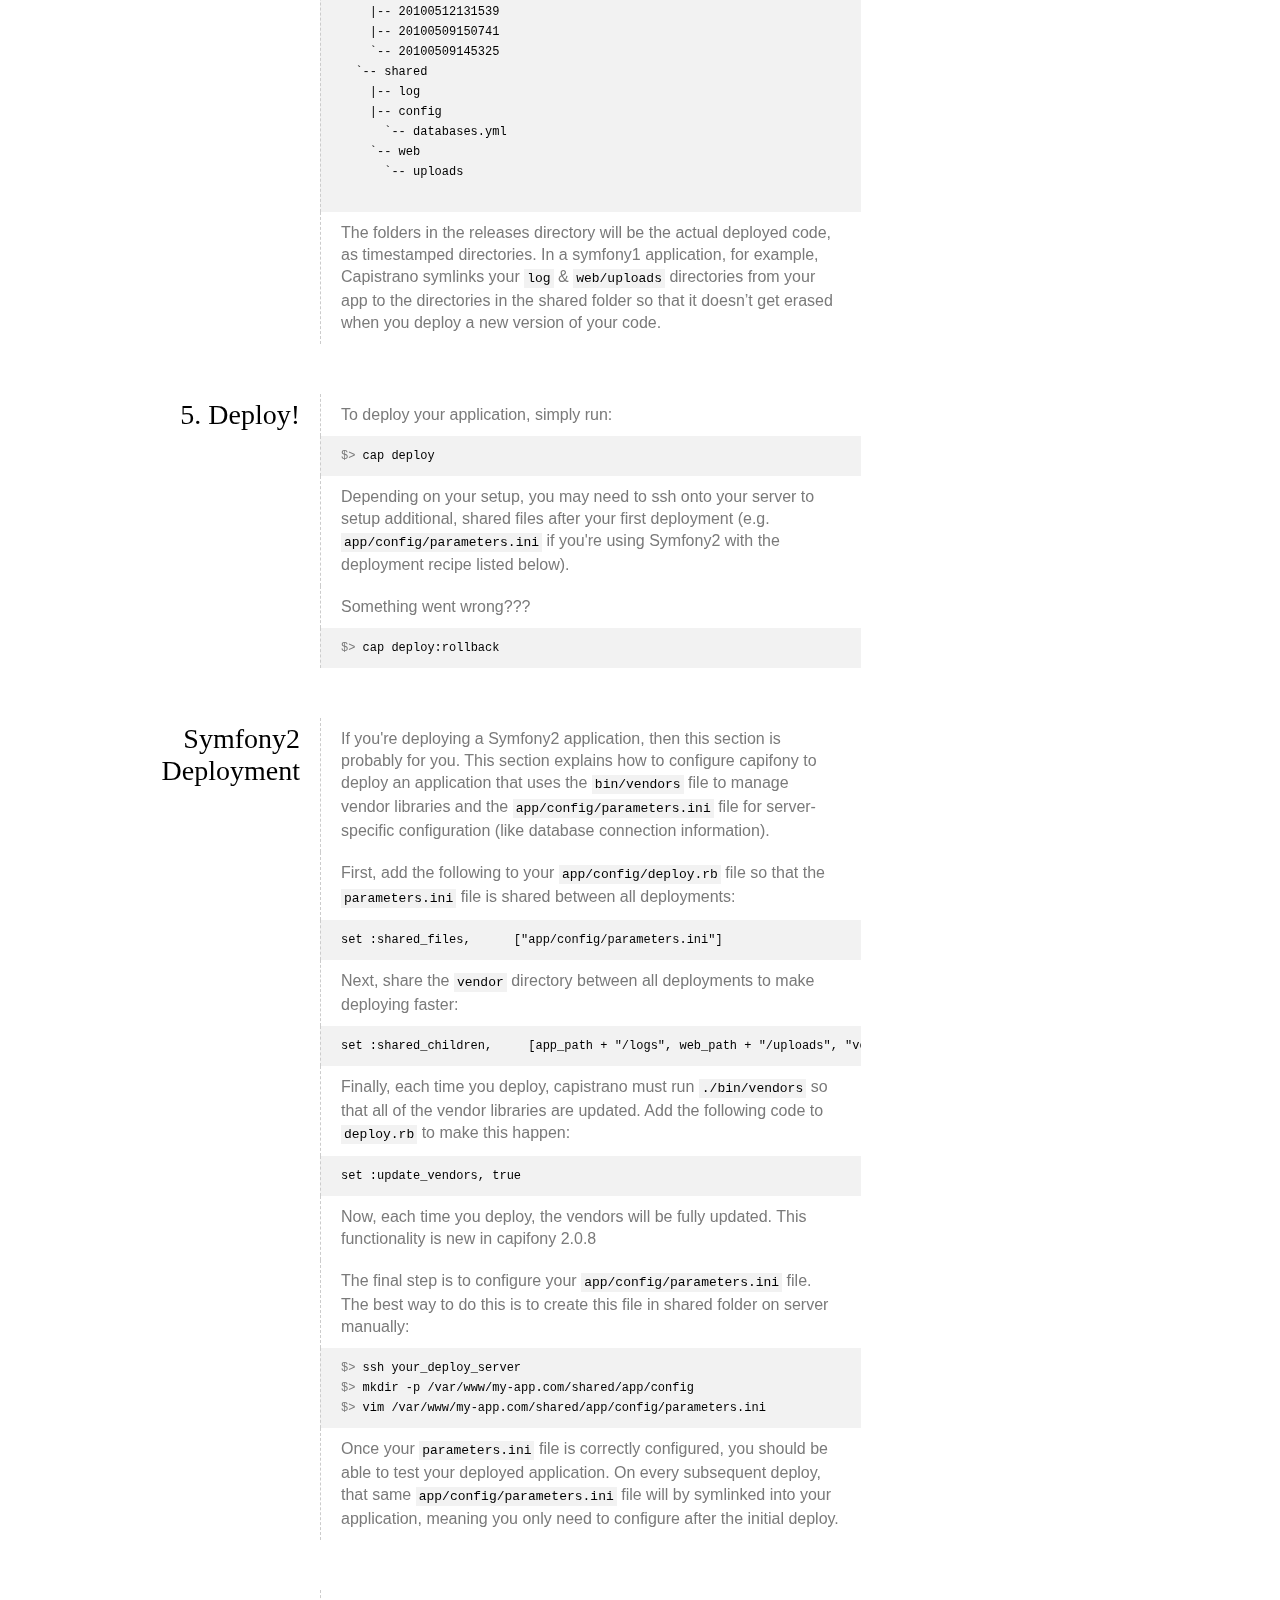
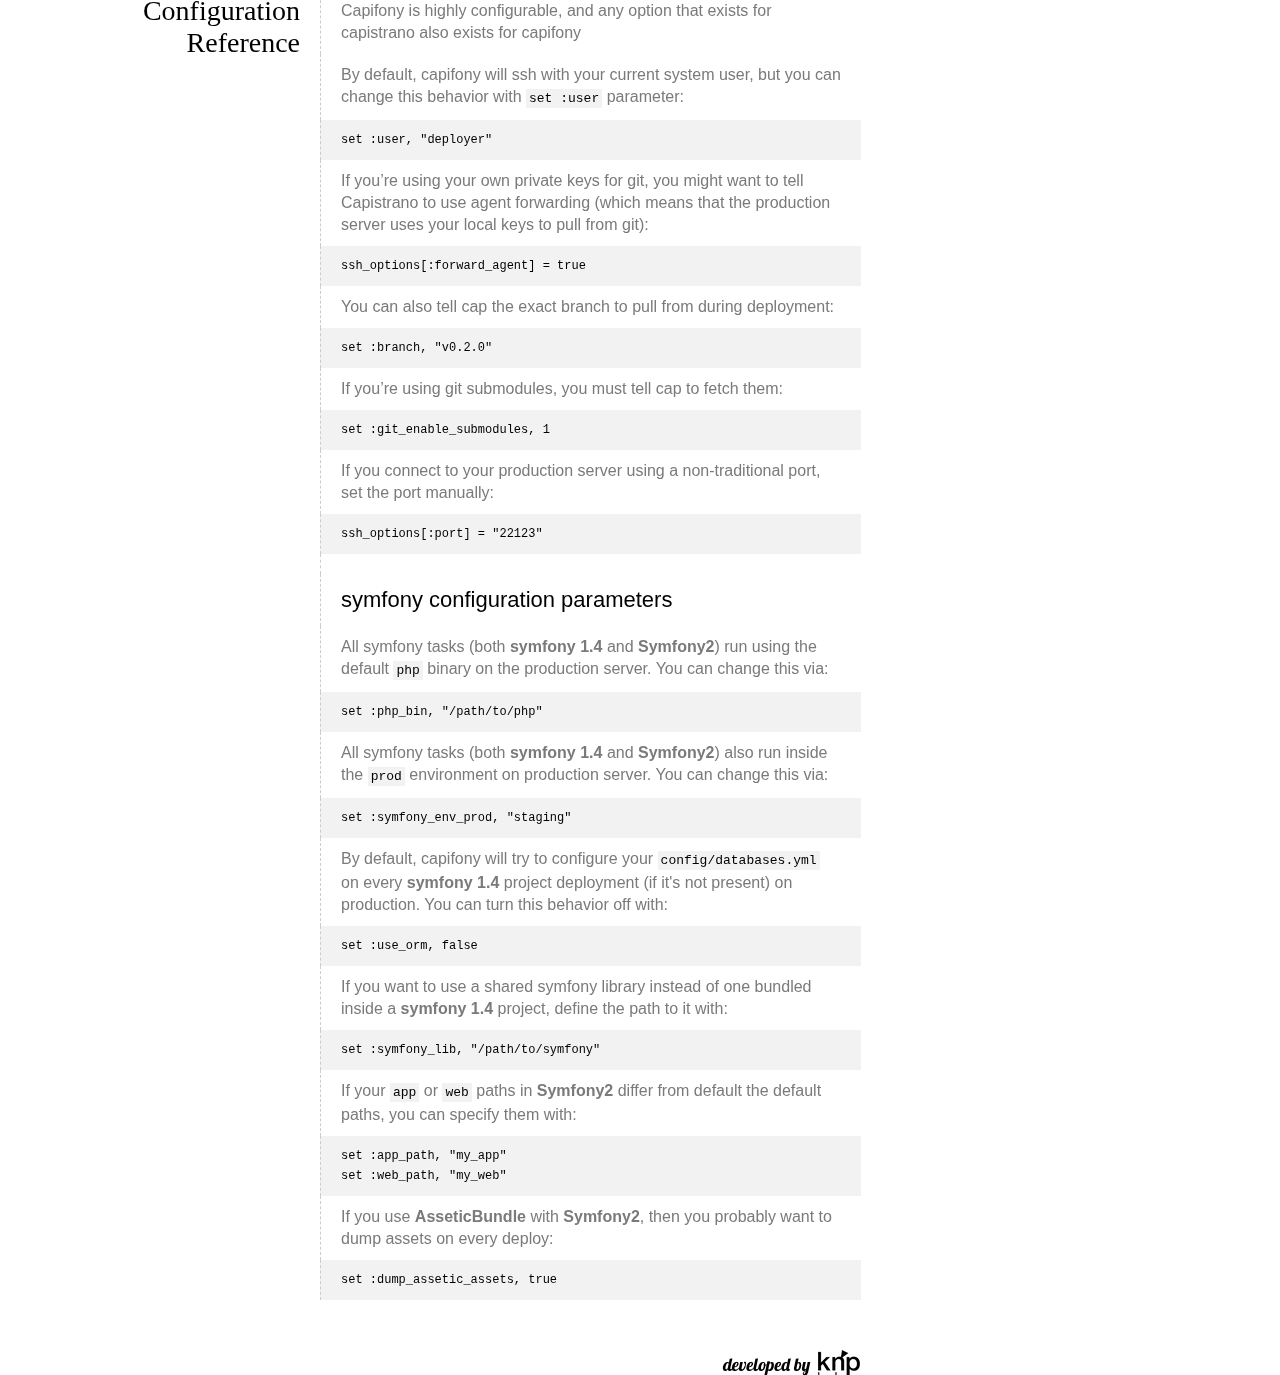
==== commit 3f5f0fa5: "Merge 91592740d97aeb6ef318aafba6409224a8e7bf31 into 4141ac48705860feb9c66d472c1cc4d73a4ddeb8" ====
--- a/index.html
+++ b/index.html
@@ -359,7 +359,7 @@
 set :app_path, "my_app"
 set :web_path, "my_web"</pre>
             <p>
-                If you use <strong>AsseticBundle</strong> with <strong>Symfony2</strong>, then you probably want to dump assets on every deploy. Turn the next option off to *disable* the automatic dumping of assetic assets on every deploy:
+                If you use <strong>AsseticBundle</strong> with <strong>Symfony2</strong>, then you probably want to dump assets on every deploy:
             </p>
             <pre>
 set :dump_assetic_assets, true</pre>
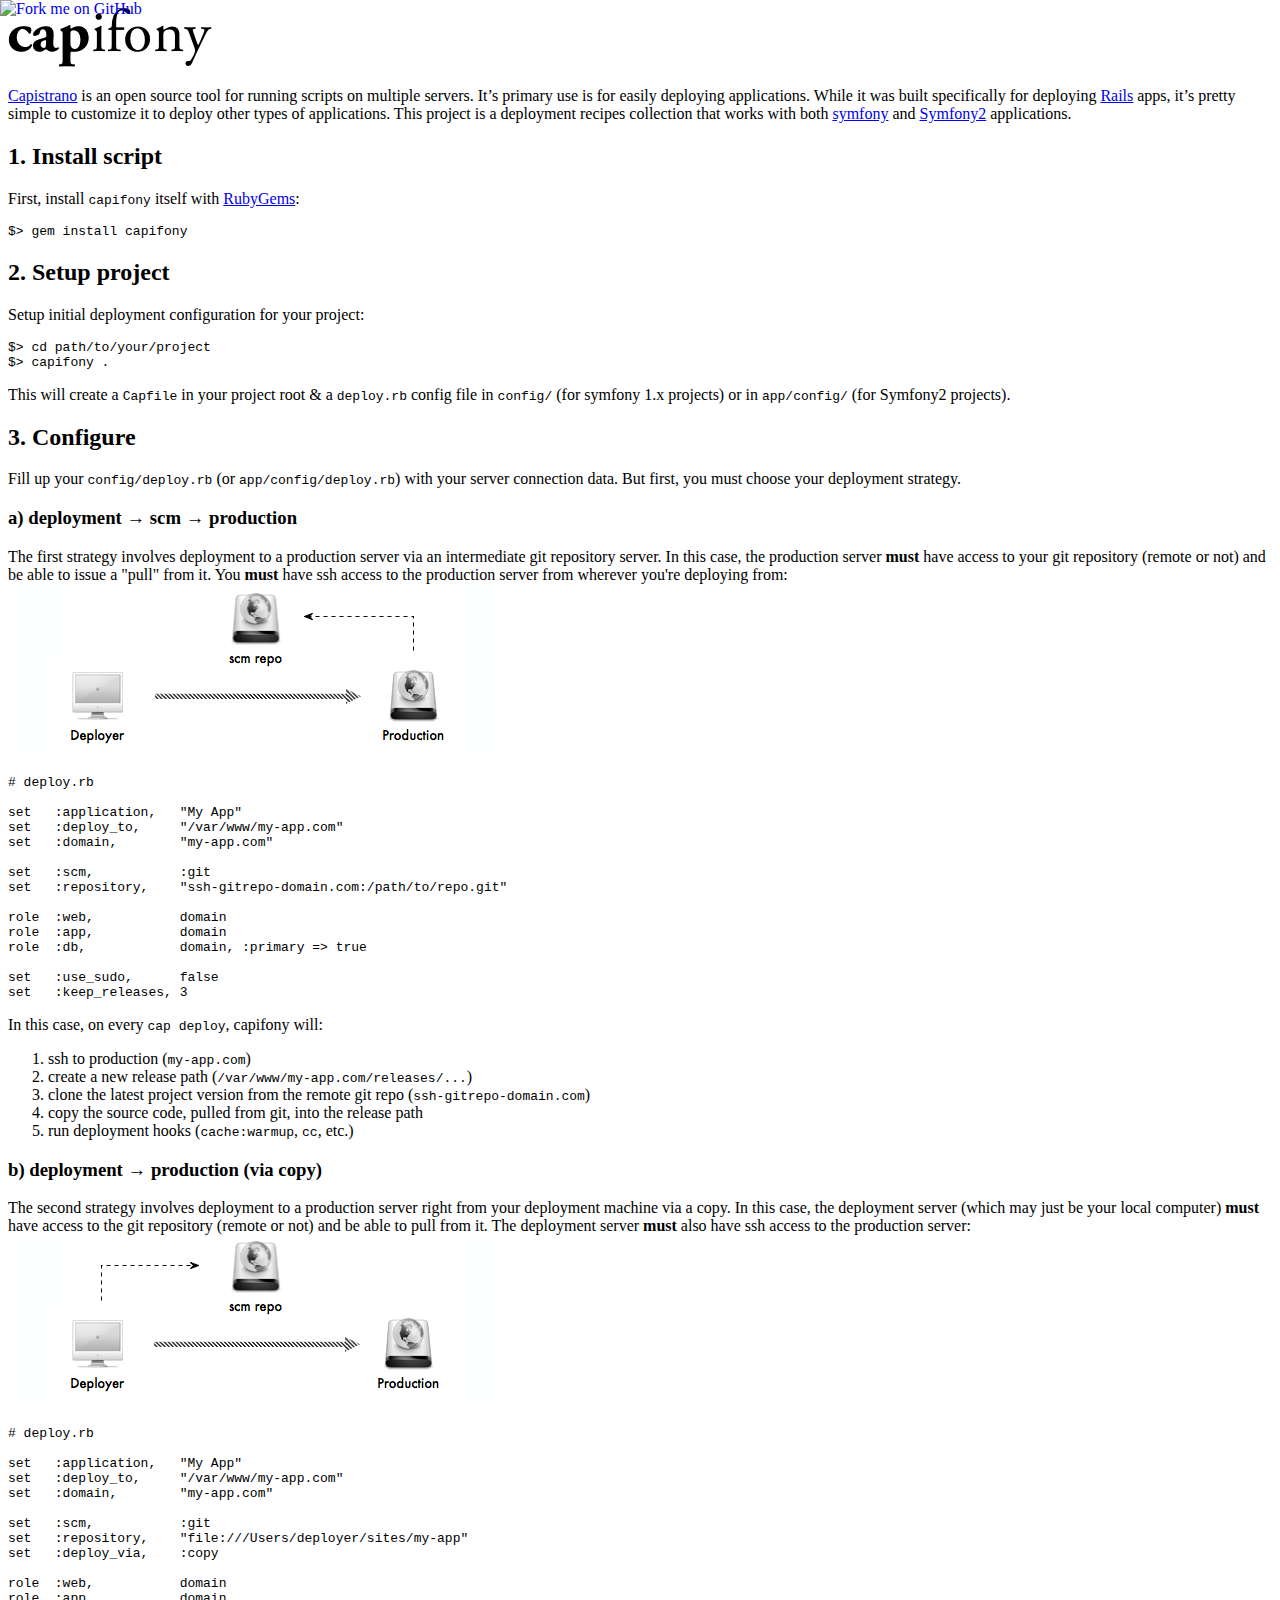
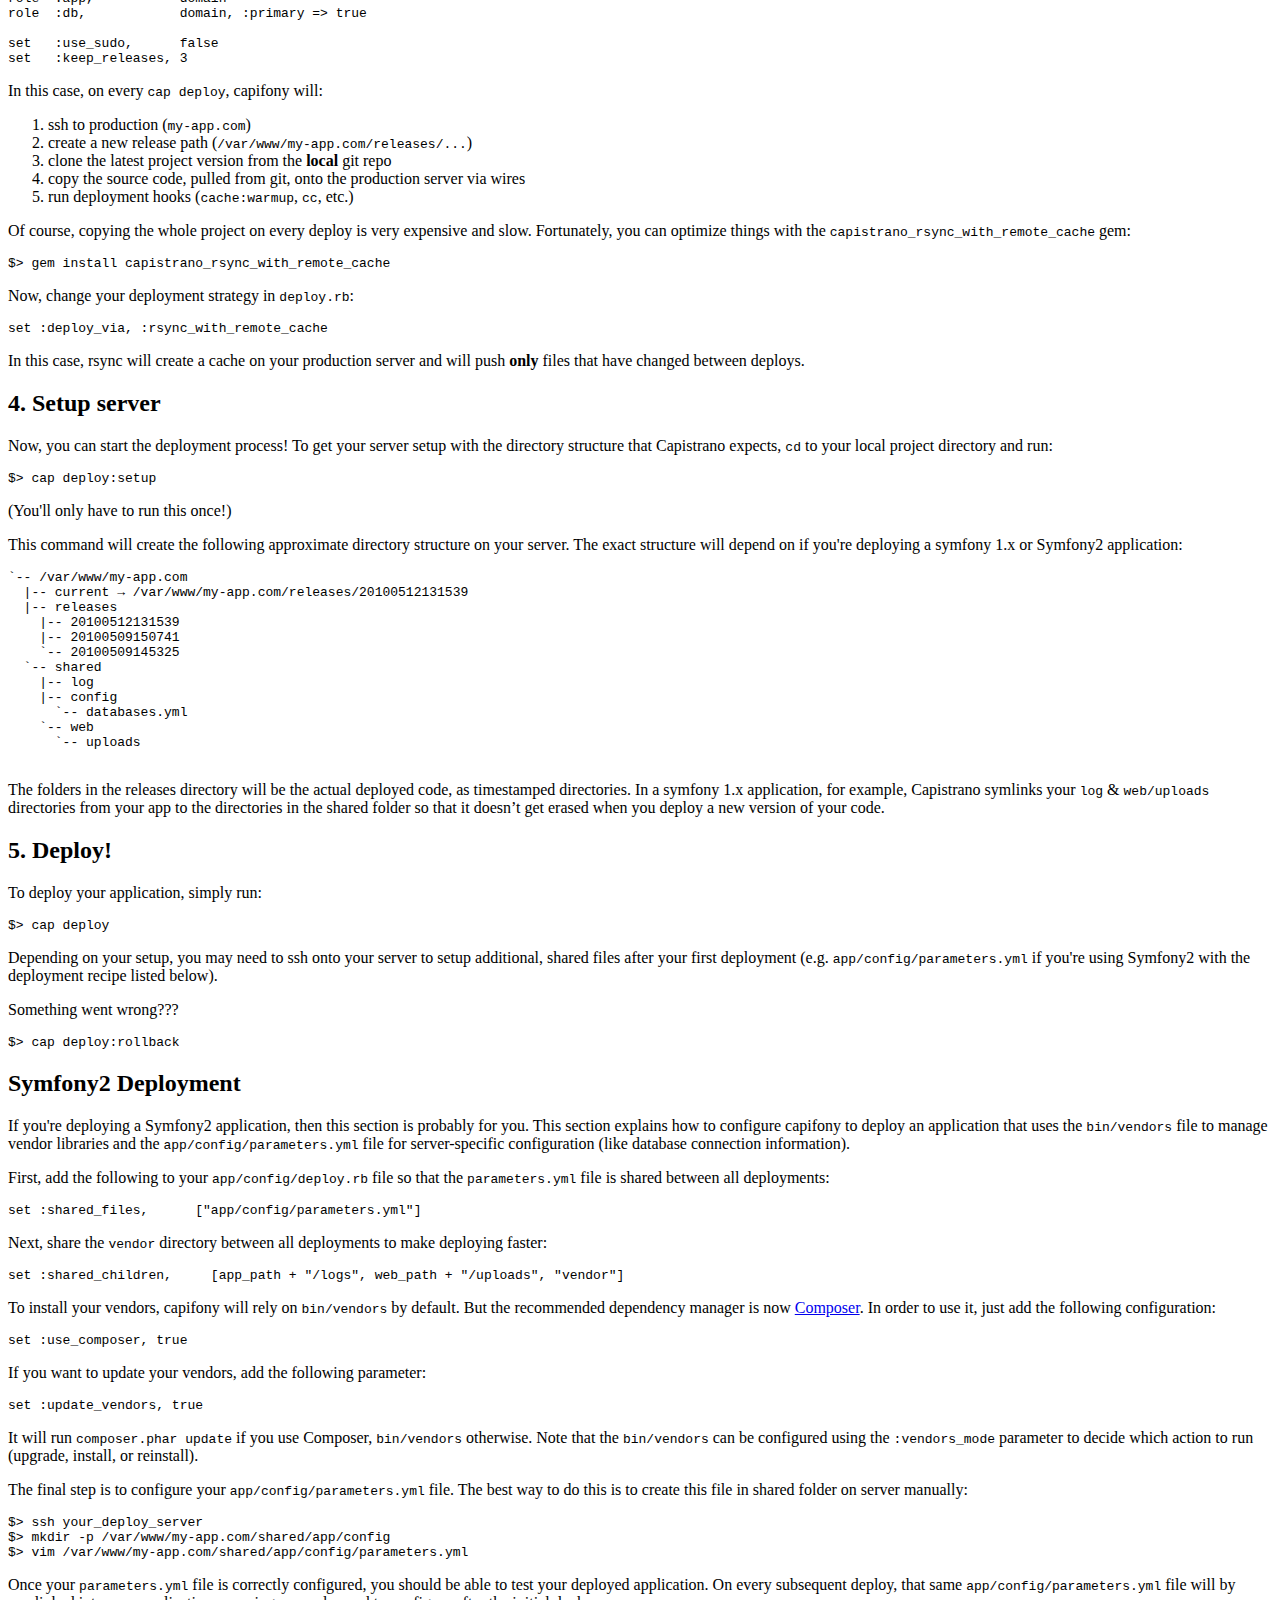
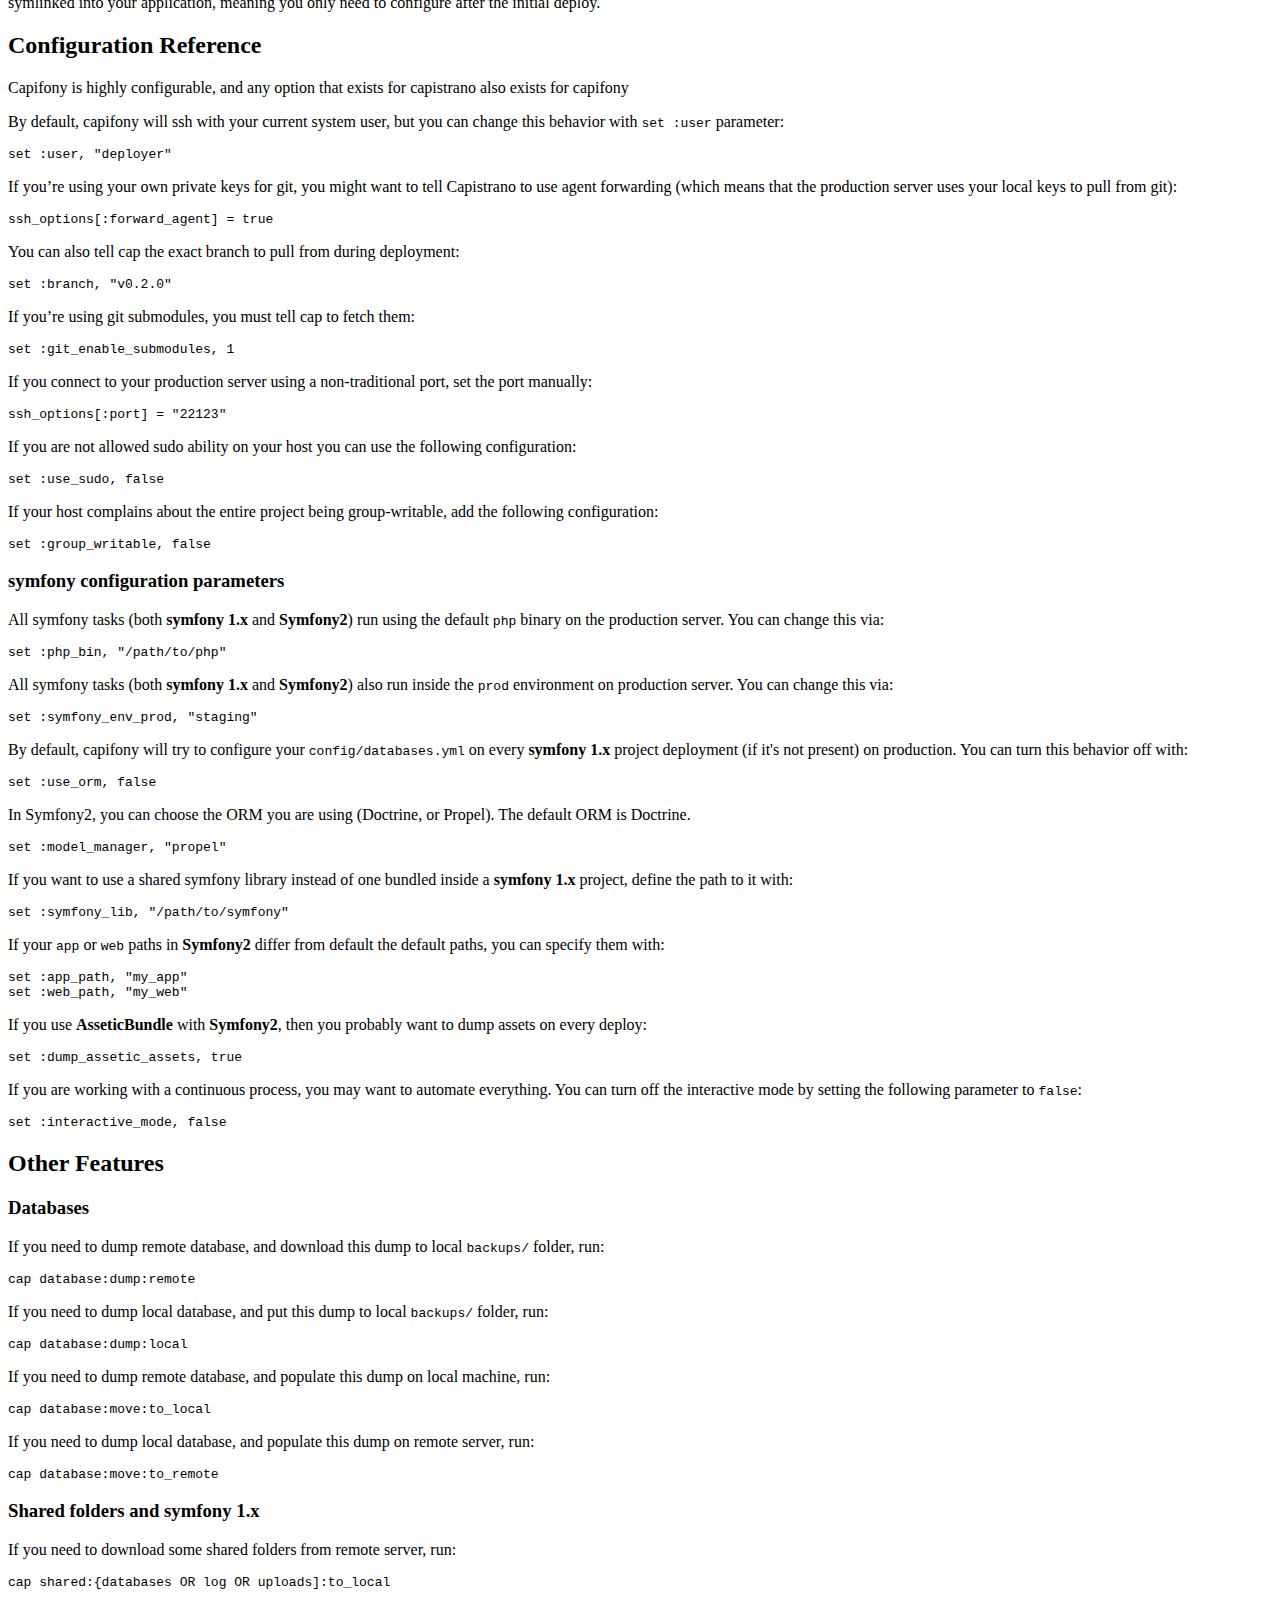
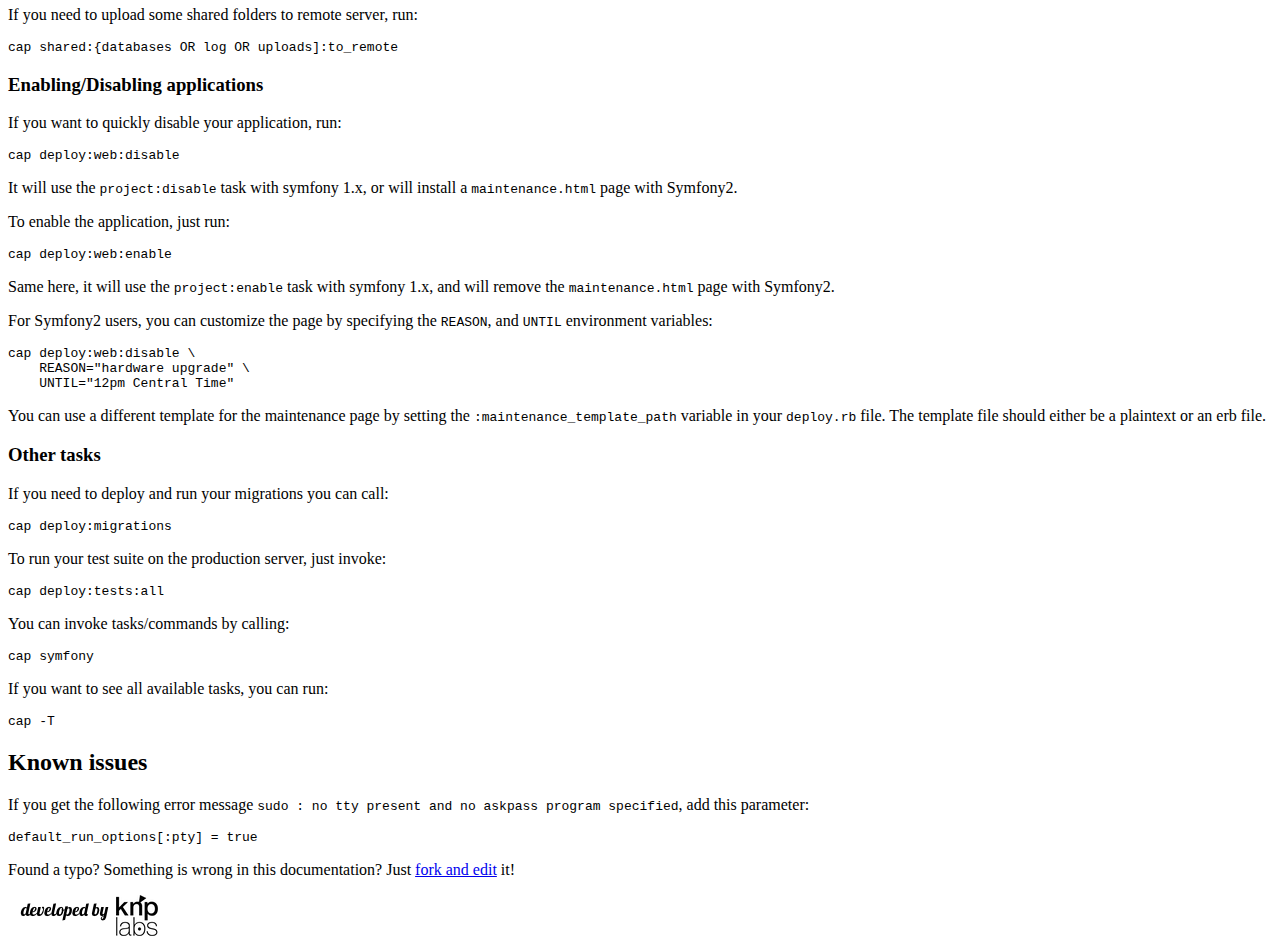
==== commit 5d02ba0f: "Merge f4a80fe822af58379c54fb5d44cca1337047e892 into 524cb676a6d0bb0b9f4ec17a874763941869f29a" ====
--- a/index.html
+++ b/index.html
@@ -2,119 +2,24 @@
 <html>
 <head>
     <meta charset='utf-8'>
-
     <title>capifony &mdash; symfony and Symfony2 deployment</title>
-
-    <style type="text/css">
-        body {
-            margin-top: 1.0em;
-            margin:30px 40px;
-            margin-left:100px;
-            margin-top:70px;
-            margin-bottom:10px;
-            background-color: #fff;
-            font-family: Helvetica, Arial, FreeSans, san-serif;
-            color: #7a7a7a;
-        }
-        #logo {
-            float:left;
-            width:220px;
-            border:0px none;
-        }
-        #developedby {
-            border:0px none;
-            float:left;
-            margin-left:610px;
-            margin-bottom:0px;
-        }
-        #logo img, #developedby img {
-            border:0px none;
-        }
-        pre {
-            overflow-y:hidden;
-            overflow-x:auto;
-        }
-        p, pre, h3, h4, ol, ul {
-            width:500px;
-            margin-left:220px;
-            padding:10px 20px;
-            border-left:1px dashed #ccc;
-            margin-top:0px;
-            margin-bottom:0px;
-            line-height:22px;
-            font-size:16px;
-        }
-        ol, ul {
-            padding:0px;
-            padding-bottom:10px;
-            padding-left:40px;
-        }
-        p img {
-            display:block;
-            margin-bottom:10px;
-            margin-top:10px;
-        }
-        pre {
-            color:#000;
-            font-family:Courier;
-            line-height:20px;
-            font-size:12px;
-        }
-        pre, code {
-            background:#f2f2f2;
-        }
-        code {
-            font-size:13px;
-            padding:2px 3px;
-            color:#000;
-        }
-        pre .prompt {
-            color:#7a7a7a;
-        }
-        p.intro {
-            font-style:italic;
-        }
-        a {
-            color:#000;
-            text-decoration:underline;
-        }
-        a:hover {
-            text-decoration:none;
-        }
-        h2 {
-            float:left;
-            text-align:right;
-            padding-right:20px;
-            width:200px;
-            font-family:georgia;
-            font-size:28px;
-            font-weight:normal;
-            color:#000;
-            margin:5px 0px;
-        }
-        h3 {
-            font-size:22px;
-            color:#000;
-            padding-top:15px;
-            padding-bottom:15px;
-            font-weight:normal;
-        }
-        .step {
-            margin-bottom:50px;
-        }
-    </style>
+    <link rel="stylesheet" href="css/style.css" type="text/css">
 </head>
 
 <body>
-    <a href="http://github.com/everzet/capifony"><img style="position: absolute; top: 0; left: 0; border: 0;" src="http://s3.amazonaws.com/github/ribbons/forkme_left_darkblue_121621.png" alt="Fork me on GitHub" /></a>
+    <a href="http://github.com/everzet/capifony">
+        <img style="position: absolute; top: 0; left: 0; border: 0;" src="http://s3.amazonaws.com/github/ribbons/forkme_left_darkblue_121621.png" alt="Fork me on GitHub" />
+    </a>
 
     <div class="step">
         <a id="logo" href="/">
             <img src="images/logo.png" alt="capifony"/>
         </a>
-
         <p class="intro">
-            <a href="https://github.com/capistrano/capistrano">Capistrano</a> is an open source tool for running scripts on multiple servers. It’s primary use is for easily deploying applications. While it was built specifically for deploying <a href="http://rubyonrails.org/">Rails</a> apps, it’s pretty simple to customize it to deploy other types of applications. This project is a deployment recipes collection that works with both <a href="http://www.symfony-project.org/">symfony</a> and <a href="http://symfony.com/">Symfony2</a> applications.
+            <a href="https://github.com/capistrano/capistrano">Capistrano</a> is an open source tool for running scripts on multiple servers.
+            It’s primary use is for easily deploying applications. While it was built specifically for deploying <a href="http://rubyonrails.org/">Rails</a> apps,
+            it’s pretty simple to customize it to deploy other types of applications. This project is a deployment recipes collection that works with both
+            <a href="http://www.symfony-project.org/">symfony</a> and <a href="http://symfony.com/">Symfony2</a> applications.
         </p>
     </div>
 
@@ -131,21 +36,25 @@
         <h2>2. Setup project</h2>
         <p>Setup initial deployment configuration for your project:</p>
         <pre>
-<span class="prompt">$&gt;</span> cd to/symfony1/or/Symfony2/project/path
+<span class="prompt">$&gt;</span> cd path/to/your/project
 <span class="prompt">$&gt;</span> capifony .</pre>
         <p>
-            This will create a <code>Capfile</code> in your project root &amp; a <code>deploy.rb</code> config file in <code>config/</code> (for symfony1 projects) or <code>app/config/</code> (for Symfony2 projects).
+            This will create a <code>Capfile</code> in your project root &amp; a <code>deploy.rb</code> config file in <code>config/</code> (for symfony 1.x projects)
+            or in <code>app/config/</code> (for Symfony2 projects).
         </p>
     </div>
 
     <div class="step">
         <h2>3. Configure</h2>
         <p>
-            Fill up your <code>config/deploy.rb</code> (or <code>app/config/deploy.rb</code>) with your server connection data. But first, you must choose your deployment strategy.
+            Fill up your <code>config/deploy.rb</code> (or <code>app/config/deploy.rb</code>) with your server connection data.
+            But first, you must choose your deployment strategy.
         </p>
         <h3>a) deployment &rarr; scm &rarr; production</h3>
         <p>
-            The first strategy involves deployment to a production server via an intermediate git repository server. In this case, the production server <strong>must</strong> have access to your git repository (remote or not) and be able to issue a "pull" from it. You <strong>must</strong> have ssh access to the production server from wherever you're deploying from:
+            The first strategy involves deployment to a production server via an intermediate git repository server.
+            In this case, the production server <strong>must</strong> have access to your git repository (remote or not) and be able to issue a "pull" from it.
+            You <strong>must</strong> have ssh access to the production server from wherever you're deploying from:
             <img src="images/strategy_a.png" alt="deployment strategy a">
         </p>
         <pre>
@@ -178,7 +87,9 @@
 
         <h3>b) deployment &rarr; production (via copy)</h3>
         <p>
-            The second strategy involves deployment to a production server right from your deployment machine via a copy. In this case, the deployment server (which may just be your local computer) <strong>must</strong> have access to the git repository (remote or not) and be able to pull from it. The deployment server <strong>must</strong> also have ssh access to the production server:
+            The second strategy involves deployment to a production server right from your deployment machine via a copy.
+            In this case, the deployment server (which may just be your local computer) <strong>must</strong> have access to the git repository (remote or not)
+            and be able to pull from it. The deployment server <strong>must</strong> also have ssh access to the production server:
             <img src="images/strategy_b.png" alt="deployment strategy a">
         </p>
         <pre>
@@ -209,7 +120,8 @@
             <li>run deployment hooks (<code>cache:warmup</code>, <code>cc</code>, etc.)</li>
         </ol>
         <p>
-            Of course, copying the whole project on every deploy is very expensive and slow. Fortunately, you can optimize things with the <code>capistrano_rsync_with_remote_cache</code> gem:
+            Of course, copying the whole project on every deploy is very expensive and slow.
+            Fortunately, you can optimize things with the <code>capistrano_rsync_with_remote_cache</code> gem:
         </p>
         <pre>
 <span class="prompt">$&gt;</span> gem install capistrano_rsync_with_remote_cache</pre>
@@ -226,7 +138,8 @@
     <div class="step">
         <h2>4. Setup server</h2>
         <p>
-            Now, you can start the deployment process! To get your server setup with the directory structure that Capistrano expects, CD to your local project directory and run:
+            Now, you can start the deployment process! To get your server setup with the directory structure that Capistrano expects,
+            <code>cd</code> to your local project directory and run:
         </p>
         <pre>
 <span class="prompt">$&gt;</span> cap deploy:setup</pre>
@@ -234,7 +147,8 @@
             (You'll only have to run this once!)
         </p>
         <p>
-            This command will create the following approximate directory structure on your server. The exact structure will depend on if you're deploying a symfony1 or Symfony2 application:
+            This command will create the following approximate directory structure on your server.
+            The exact structure will depend on if you're deploying a symfony 1.x or Symfony2 application:
         </p>
         <pre>
 `-- /var/www/my-app.com
@@ -251,56 +165,88 @@
       `-- uploads
         </pre>
         <p>
-            The folders in the releases directory will be the actual deployed code, as timestamped directories. In a symfony1 application, for example, Capistrano symlinks your <code>log</code> &amp; <code>web/uploads</code> directories from your app to the directories in the shared folder so that it doesn’t get erased when you deploy a new version of your code.
+            The folders in the releases directory will be the actual deployed code, as timestamped directories.
+            In a symfony 1.x application, for example, Capistrano symlinks your <code>log</code> &amp; <code>web/uploads</code> directories from your app
+            to the directories in the shared folder so that it doesn’t get erased when you deploy a new version of your code.
         </p>
     </div>
 
     <div class="step">
         <h2>5. Deploy!</h2>
-        <p>To deploy your application, simply run:</p>
+        <p>
+            To deploy your application, simply run:
+        </p>
         <pre>
 <span class="prompt">$&gt;</span> cap deploy</pre>
-        <p>Depending on your setup, you may need to ssh onto your server to setup additional, shared files after your first deployment (e.g. <code>app/config/parameters.ini</code> if you're using Symfony2 with the deployment recipe listed below).</p>
-        <p>Something went wrong???</p>
+        <p>
+            Depending on your setup, you may need to ssh onto your server to setup additional, shared files after your first deployment
+            (e.g. <code>app/config/parameters.yml</code> if you're using Symfony2 with the deployment recipe listed below).
+        </p>
+        <p>
+            Something went wrong???
+        </p>
         <pre>
 <span class="prompt">$&gt;</span> cap deploy:rollback</pre>
     </div>
 
     <div class="step">
         <h2>Symfony2 Deployment</h2>
-        
-        <p>If you're deploying a Symfony2 application, then this section is probably for you. This section explains how to configure capifony to deploy an application that uses the <code>bin/vendors</code> file to manage vendor libraries and the <code>app/config/parameters.ini</code> file for server-specific configuration (like database connection information).</p>
-        
-        <p>First, add the following to your <code>app/config/deploy.rb</code> file so that the <code>parameters.ini</code> file is shared between all deployments:</p>
-        
-        <pre>
-set :shared_files,      ["app/config/parameters.ini"]</pre>
-        
-        <p>Next, share the <code>vendor</code> directory between all deployments to make deploying faster:</p>
-        
+
+        <p>
+            If you're deploying a Symfony2 application, then this section is probably for you. This section explains how to configure capifony to deploy
+            an application that uses the <code>bin/vendors</code> file to manage vendor libraries and the <code>app/config/parameters.yml</code>
+            file for server-specific configuration (like database connection information).
+        </p>
+        <p>
+            First, add the following to your <code>app/config/deploy.rb</code> file so that the <code>parameters.yml</code> file is shared between all deployments:
+        </p>
+        <pre>
+set :shared_files,      ["app/config/parameters.yml"]</pre>
+
+        <p>
+            Next, share the <code>vendor</code> directory between all deployments to make deploying faster:
+        </p>
         <pre>
 set :shared_children,     [app_path + "/logs", web_path + "/uploads", "vendor"]</pre>
-        
-        <p>Finally, each time you deploy, capistrano must run <code>./bin/vendors</code> so that all of the vendor libraries are updated. Add the following code to <code>deploy.rb</code> to make this happen:</p>
-        
+
+        <p>
+            To install your vendors, capifony will rely on <code>bin/vendors</code> by default.
+            But the recommended dependency manager is now <a href="http://getcomposer.org">Composer</a>.
+            In order to use it, just add the following configuration:
+        </p>
+        <pre>
+set :use_composer, true</pre>
+
+        <p>
+            If you want to update your vendors, add the following parameter:
+        </p>
         <pre>
 set :update_vendors, true</pre>
-        
-        <p>Now, each time you deploy, the vendors will be fully updated. This functionality is new in capifony 2.0.8</p>
-        
-        <p>The final step is to configure your <code>app/config/parameters.ini</code> file. The best way to do this is to create this file in shared folder on server manually:</p>
-        
+
+        <p>
+            It will run <code>composer.phar update</code> if you use Composer, <code>bin/vendors</code> otherwise.
+            Note that the <code>bin/vendors</code> can be configured using the <code>:vendors_mode</code> parameter to decide which action to run (upgrade, install,
+            or reinstall).
+        </p>
+
+        <p>
+            The final step is to configure your <code>app/config/parameters.yml</code> file. The best way to do this is to create this file in shared folder on server manually:
+        </p>
         <pre>
 <span class="prompt">$&gt;</span> ssh your_deploy_server
 <span class="prompt">$&gt;</span> mkdir -p /var/www/my-app.com/shared/app/config
-<span class="prompt">$&gt;</span> vim /var/www/my-app.com/shared/app/config/parameters.ini</pre>
-        
-        <p>Once your <code>parameters.ini</code> file is correctly configured, you should be able to test your deployed application. On every subsequent deploy, that same <code>app/config/parameters.ini</code> file will by symlinked into your application, meaning you only need to configure after the initial deploy.
-    </div>
-    
+<span class="prompt">$&gt;</span> vim /var/www/my-app.com/shared/app/config/parameters.yml</pre>
+
+        <p>
+            Once your <code>parameters.yml</code> file is correctly configured, you should be able to test your deployed application.
+            On every subsequent deploy, that same <code>app/config/parameters.yml</code> file will by symlinked into your application,
+            meaning you only need to configure after the initial deploy.
+        </p>
+    </div>
+
     <div class="step">
         <h2>Configuration Reference</h2>
-        
+
             <p>Capifony is highly configurable, and any option that exists for capistrano also exists for capifony</p>
 
             <p>
@@ -328,27 +274,41 @@
             </p>
             <pre>
 ssh_options[:port] = "22123"</pre>
+            <p>If you are not allowed sudo ability on your host you can use the following configuration:</p>
+            <pre>
+set :use_sudo, false</pre>
+            <p>If your host complains about the entire project being group-writable, add the following configuration:</p>
+            <pre>
+set :group_writable, false</pre>
             <p></p>
 
-
             <h3>symfony configuration parameters</h3>
             <p>
-                All symfony tasks (both <strong>symfony 1.4</strong> and <strong>Symfony2</strong>) run using the default <code>php</code> binary on the production server. You can change this via:
+                All symfony tasks (both <strong>symfony 1.x</strong> and <strong>Symfony2</strong>) run using the default <code>php</code>
+                binary on the production server. You can change this via:
             </p>
             <pre>
 set :php_bin, "/path/to/php"</pre>
             <p>
-                All symfony tasks (both <strong>symfony 1.4</strong> and <strong>Symfony2</strong>) also run inside the <code>prod</code> environment on production server. You can change this via:
+                All symfony tasks (both <strong>symfony 1.x</strong> and <strong>Symfony2</strong>) also run inside the <code>prod</code>
+                environment on production server. You can change this via:
             </p>
             <pre>
 set :symfony_env_prod, "staging"</pre>
             <p>
-                By default, capifony will try to configure your <code>config/databases.yml</code> on every <strong>symfony 1.4</strong> project deployment (if it's not present) on production. You can turn this behavior off with:
+                By default, capifony will try to configure your <code>config/databases.yml</code> on every <strong>symfony 1.x</strong>
+                project deployment (if it's not present) on production. You can turn this behavior off with:
             </p>
             <pre>
 set :use_orm, false</pre>
             <p>
-                If you want to use a shared symfony library instead of one bundled inside a <strong>symfony 1.4</strong> project, define the path to it with:
+                In Symfony2, you can choose the ORM you are using (Doctrine, or Propel). The default ORM is Doctrine.
+            </p>
+            <pre>
+set :model_manager, "propel"</pre>
+
+            <p>
+                If you want to use a shared symfony library instead of one bundled inside a <strong>symfony 1.x</strong> project, define the path to it with:
             </p>
             <pre>
 set :symfony_lib, "/path/to/symfony"</pre>
@@ -364,10 +324,104 @@
             <pre>
 set :dump_assetic_assets, true</pre>
 
-    </div>
-
-
-
+            <p>
+                If you are working with a continuous process, you may want to automate everything.
+                You can turn off the interactive mode by setting the following parameter to <code>false</code>:
+            </p>
+            <pre>
+set :interactive_mode, false</pre
+    </div>
+
+    <div class="step">
+        <h2>Other Features</h2>
+
+        <h3>Databases</h3>
+        <p>If you need to dump remote database, and download this dump to local <code>backups/</code> folder, run:</p>
+        <pre>
+cap database:dump:remote</pre>
+        <p>If you need to dump local database, and put this dump to local <code>backups/</code> folder, run:</p>
+        <pre>
+cap database:dump:local</pre>
+        <p>If you need to dump remote database, and populate this dump on local machine, run:</p>
+        <pre>
+cap database:move:to_local</pre>
+        <p>If you need to dump local database, and populate this dump on remote server, run:</p>
+        <pre>
+cap database:move:to_remote</pre>
+        <p></p>
+
+        <h3>Shared folders and symfony 1.x</h3>
+        <p>
+            If you need to download some shared folders from remote server, run:
+        </p>
+        <pre>
+cap shared:{databases OR log OR uploads]:to_local</pre>
+        <p>If you need to upload some shared folders to remote server, run:</p>
+        <pre>
+cap shared:{databases OR log OR uploads]:to_remote</pre>
+        <p></p>
+
+        <h3>Enabling/Disabling applications</h3>
+        <p>
+            If you want to quickly disable your application, run:
+        </p>
+        <pre>
+cap deploy:web:disable</pre>
+        <p>
+            It will use the <code>project:disable</code> task with symfony 1.x, or will install a <code>maintenance.html</code>
+            page with Symfony2.
+        </p>
+        <p>
+            To enable the application, just run:
+        </p>
+        <pre>
+cap deploy:web:enable</pre>
+        <p>
+            Same here, it will use the <code>project:enable</code> task with symfony 1.x, and will remove the
+            <code>maintenance.html</code> page with Symfony2.
+        </p>
+        <p>
+            For Symfony2 users, you can customize the page by specifying the <code>REASON</code>,
+            and <code>UNTIL</code> environment variables:
+        </p>
+        <pre>
+cap deploy:web:disable \
+    REASON="hardware upgrade" \
+    UNTIL="12pm Central Time"</pre>
+        <p>
+            You can use a different template for the maintenance page by setting the
+            <code>:maintenance_template_path</code> variable in your <code>deploy.rb</code> file. The template file
+            should either be a plaintext or an erb file.
+        </p>
+
+        <h3>Other tasks</h3>
+        <p>If you need to deploy and run your migrations you can call:</p>
+        <pre>
+cap deploy:migrations</pre>
+        <p>To run your test suite on the production server, just invoke:</p>
+        <pre>
+cap deploy:tests:all</pre>
+        <p>You can invoke tasks/commands by calling:</p>
+        <pre>
+cap symfony</pre>
+        <p>If you want to see all available tasks, you can run:</p>
+        <pre>
+cap -T</pre>
+    </div>
+
+    <div class="step">
+        <h2>Known issues</h2>
+
+        <p>
+            If you get the following error message <code>sudo : no tty present and no askpass program specified</code>, add this parameter:
+        </p>
+        <pre>
+default_run_options[:pty] = true</pre>
+    </div>
+
+    <p class="fork-and-edit">
+        Found a typo? Something is wrong in this documentation? Just <a href="http://github.com/everzet/capifony/edit/gh-pages/index.html">fork and edit</a> it!
+    </p>
 
     <a id="developedby" href="http://www.knplabs.com/en">
         <img src="images/developedby.png" alt="knpLabs product"/>
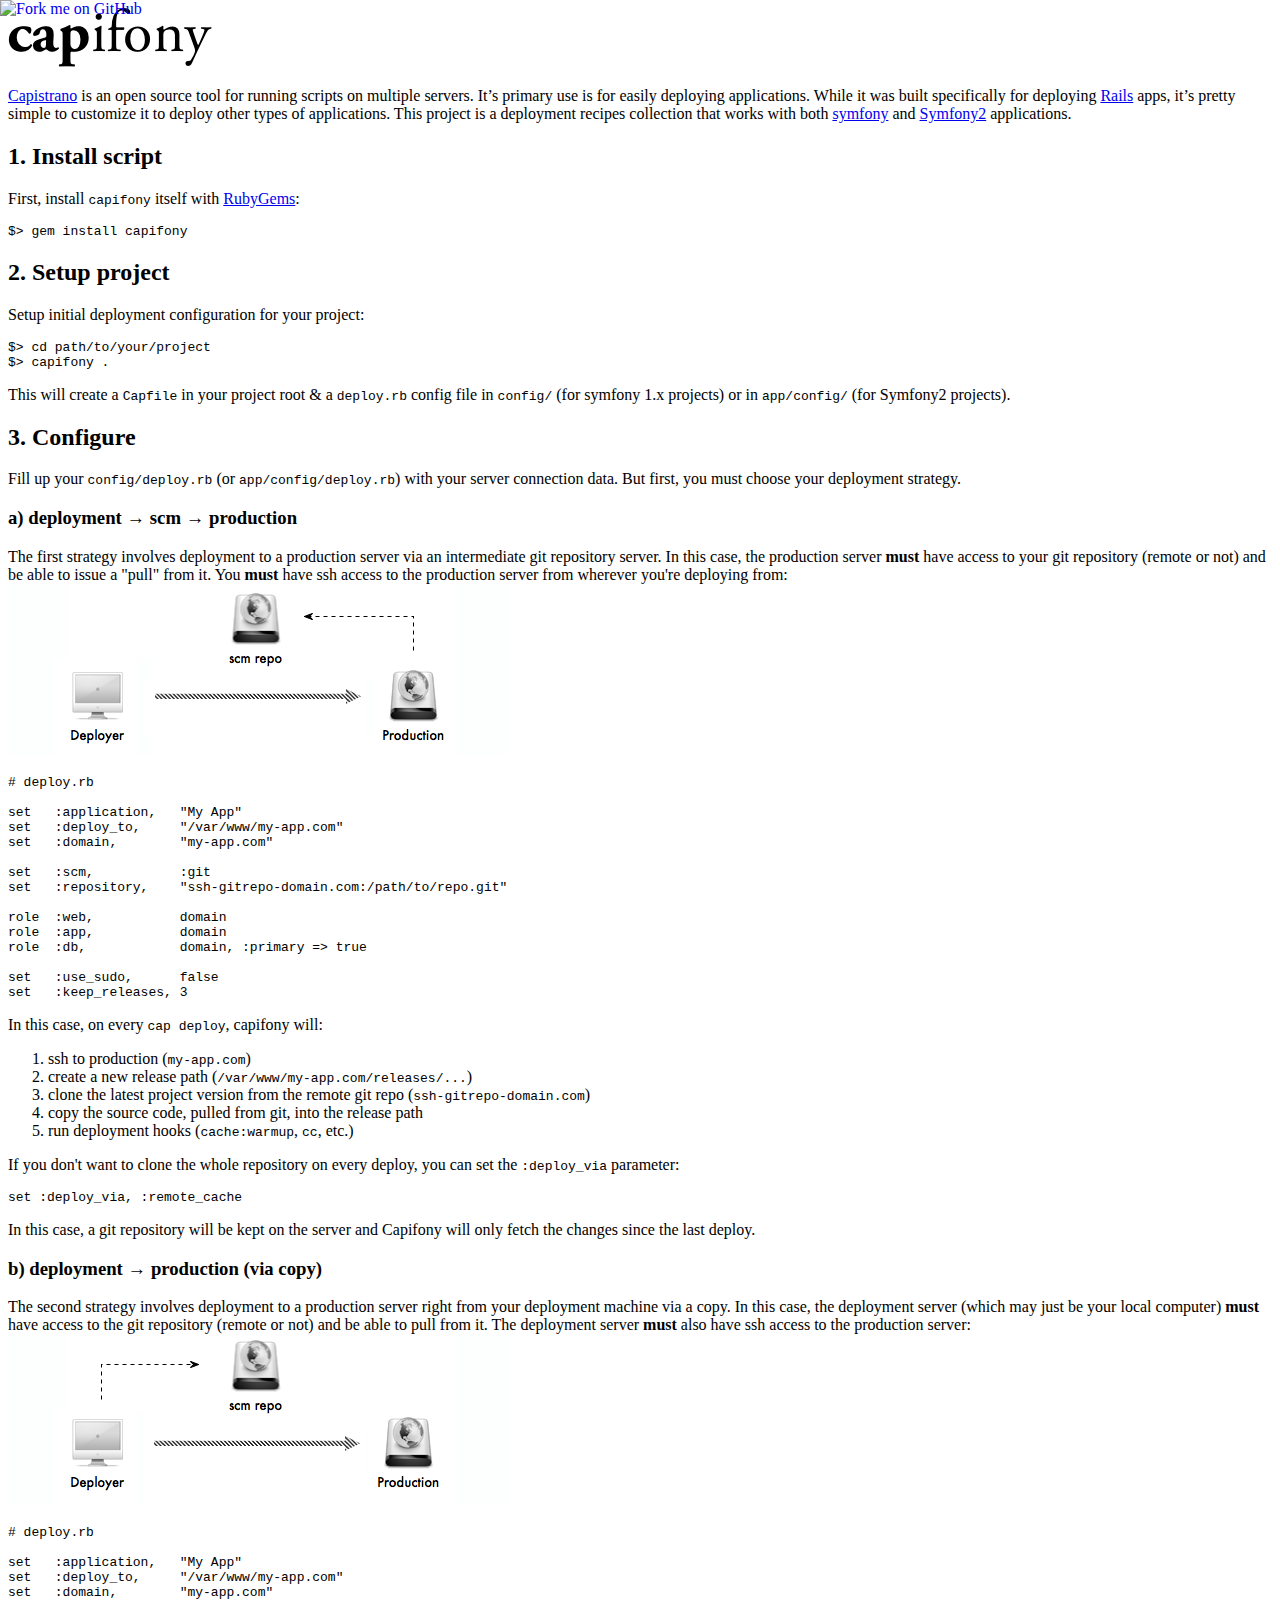
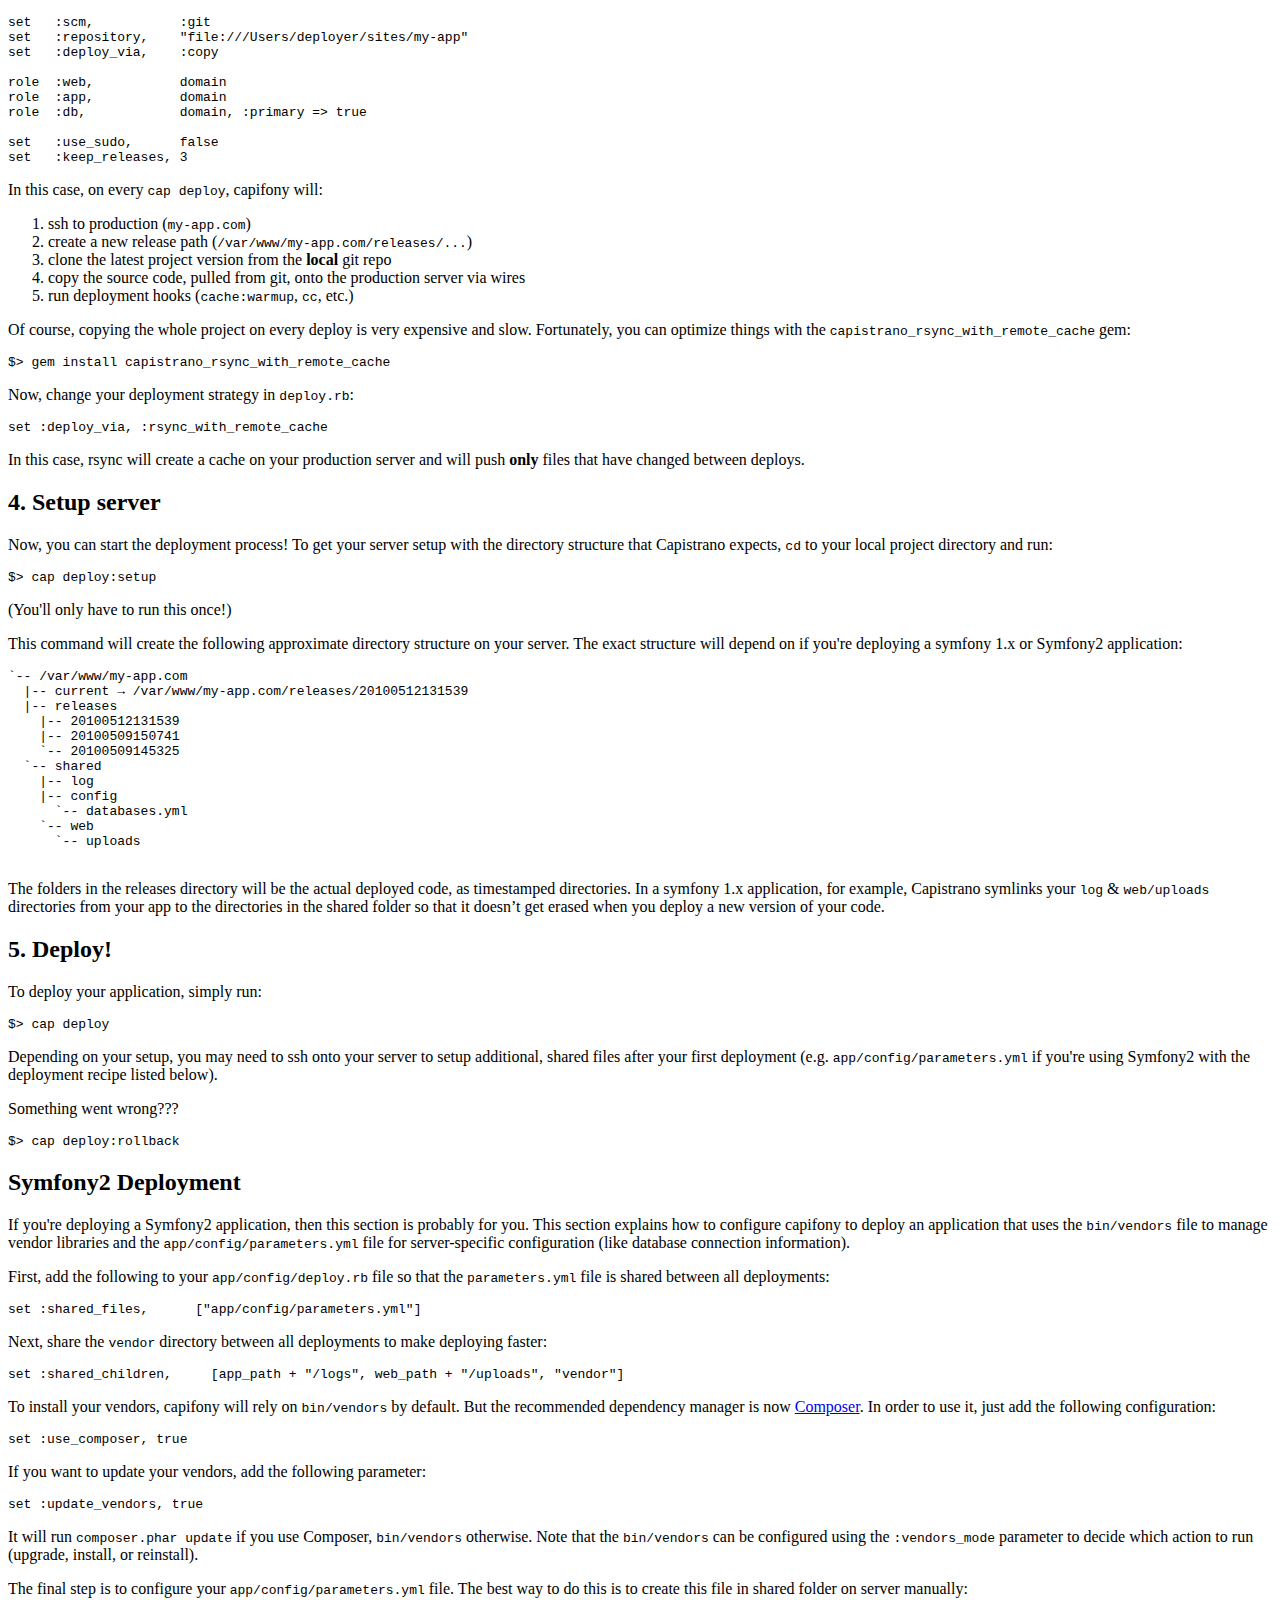
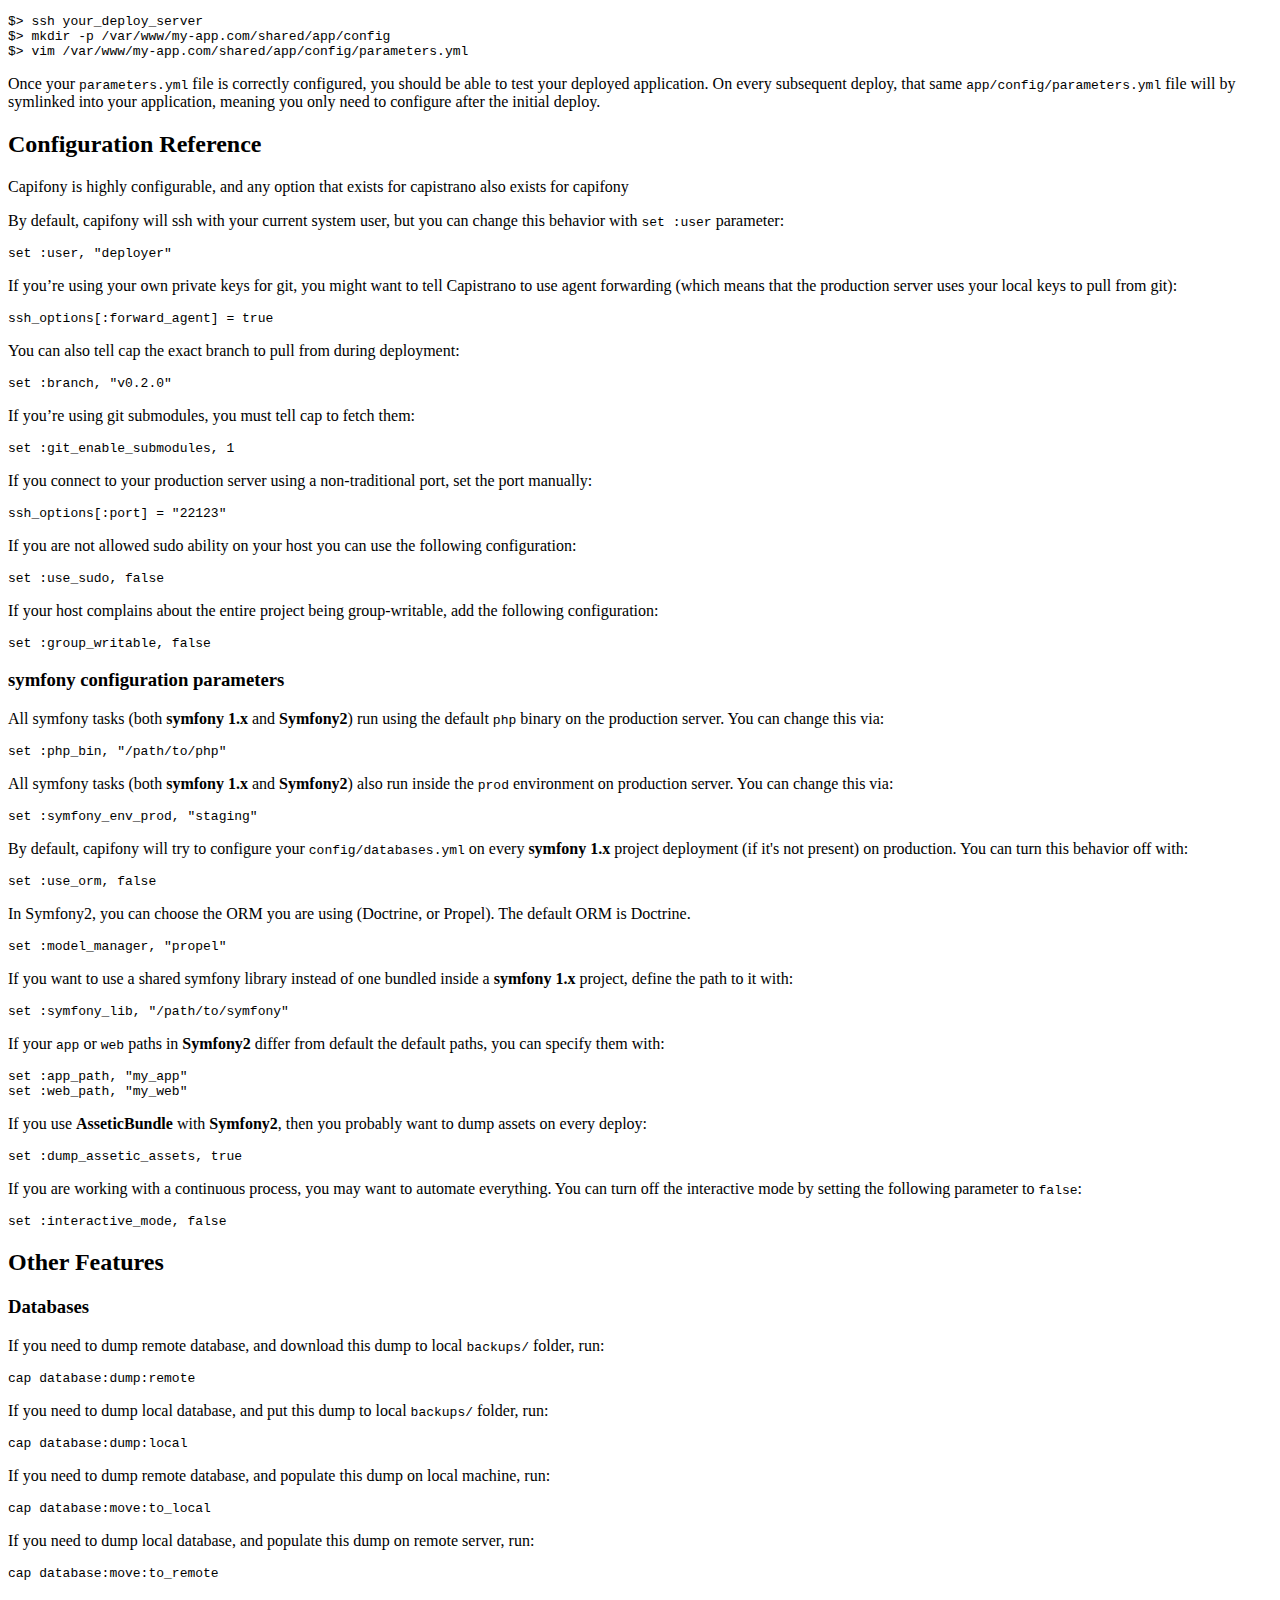
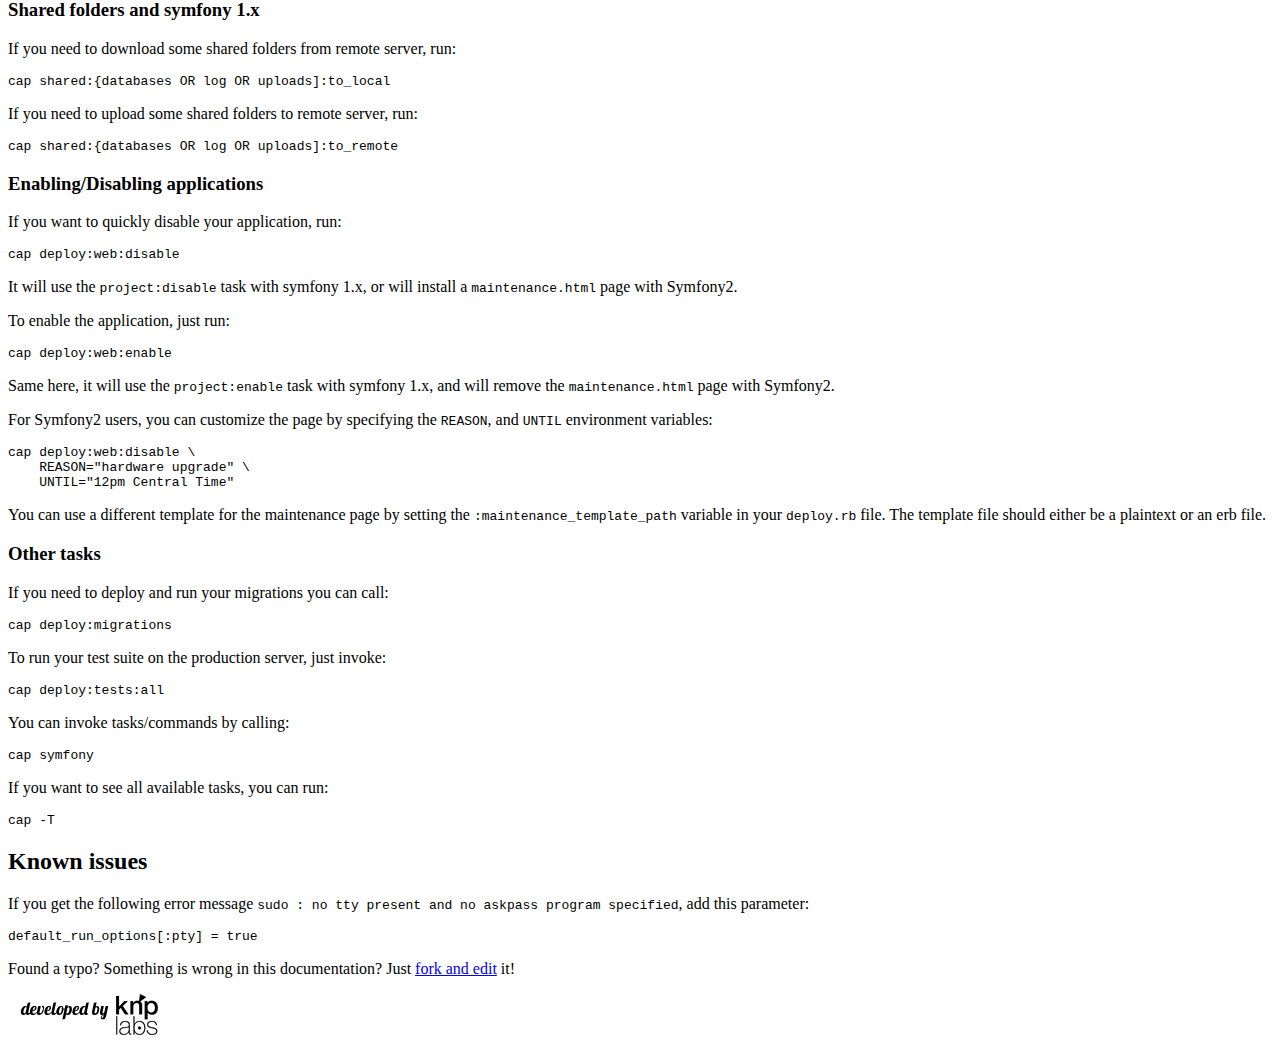
==== commit f8c8d74c: "Merge 03733c51628e441e89dad9824a771f8980638f0e into e3657a56ddfdf2884eda315c3b461051fbd8191f" ====
--- a/index.html
+++ b/index.html
@@ -84,6 +84,14 @@
             <li>run deployment hooks (<code>cache:warmup</code>, <code>cc</code>, etc.)</li>
         </ol>
 
+        <p>
+            If you don't want to clone the whole repository on every deploy, you can set the <code>:deploy_via</code> parameter:
+        </p>
+        <pre>
+set :deploy_via, :remote_cache</pre>
+        <p>
+            In this case, a git repository will be kept on the server and Capifony will only fetch the changes since the last deploy.
+        </p>
 
         <h3>b) deployment &rarr; production (via copy)</h3>
         <p>
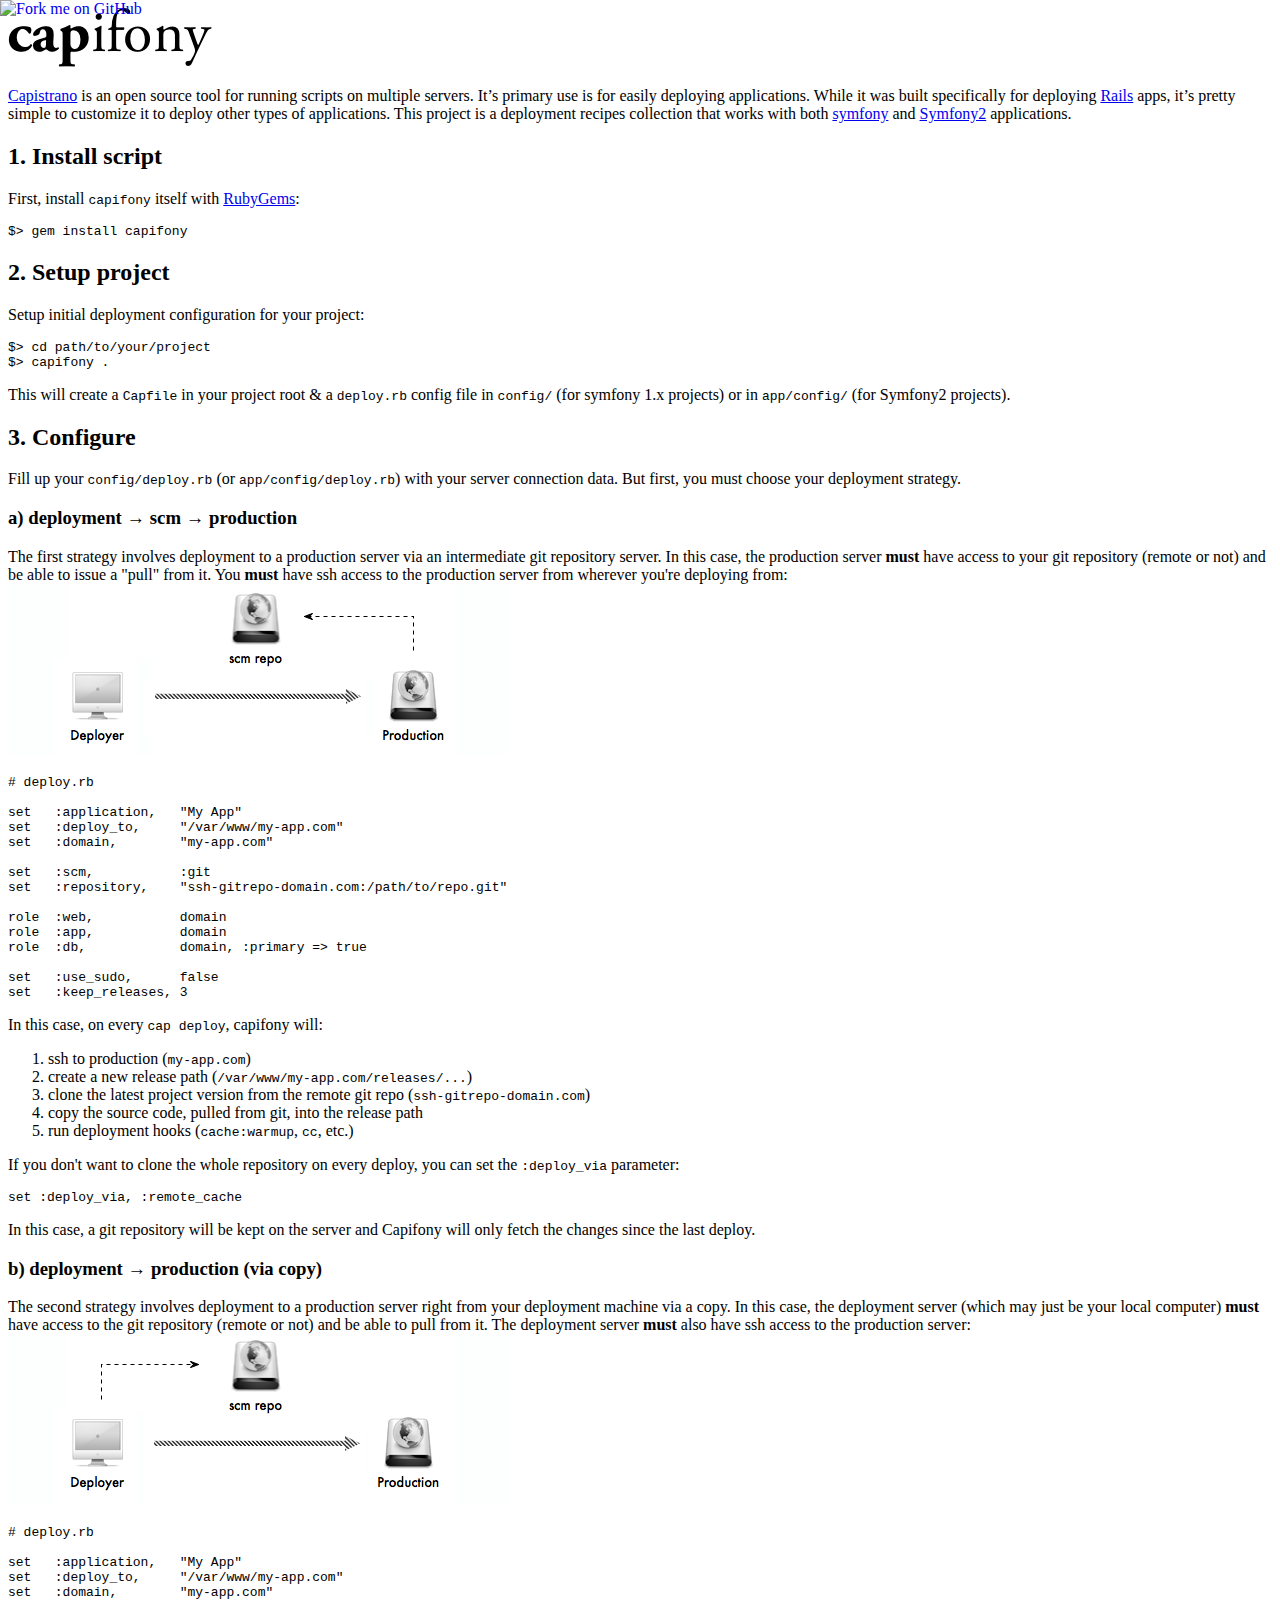
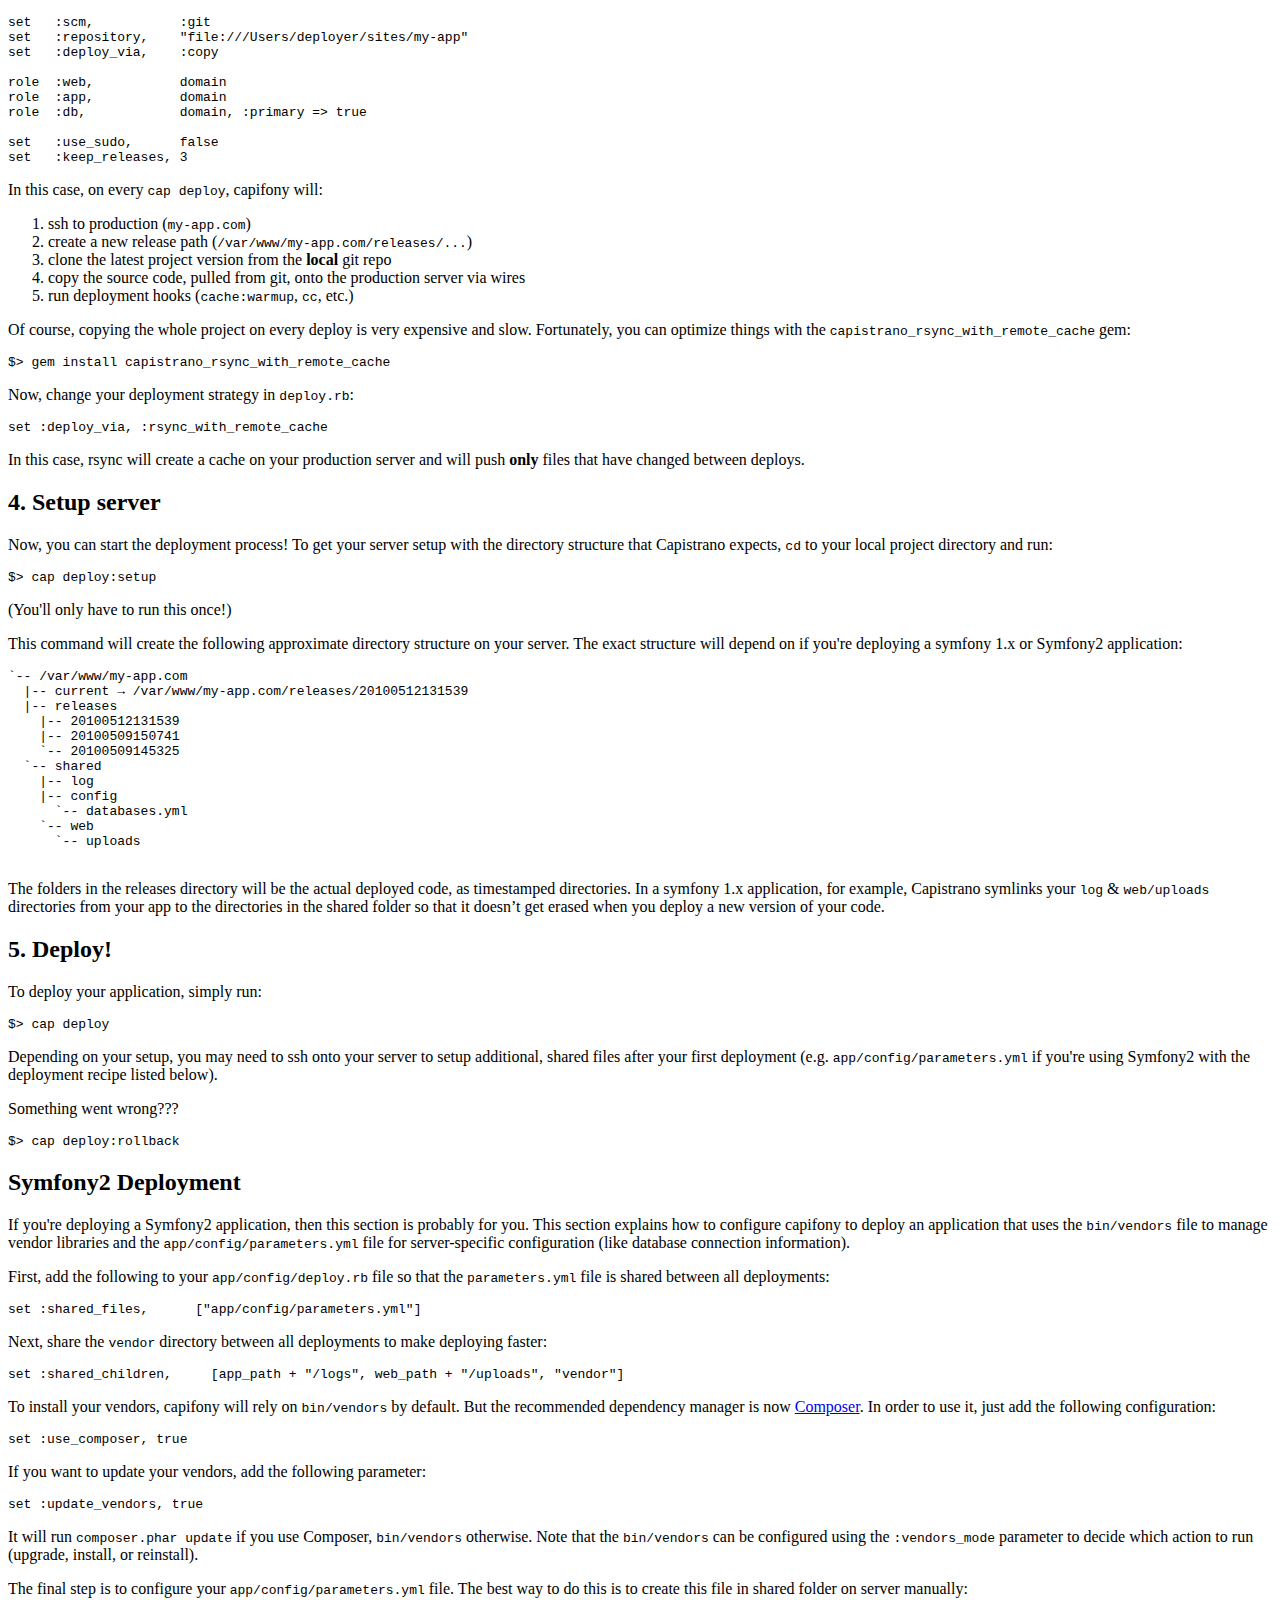
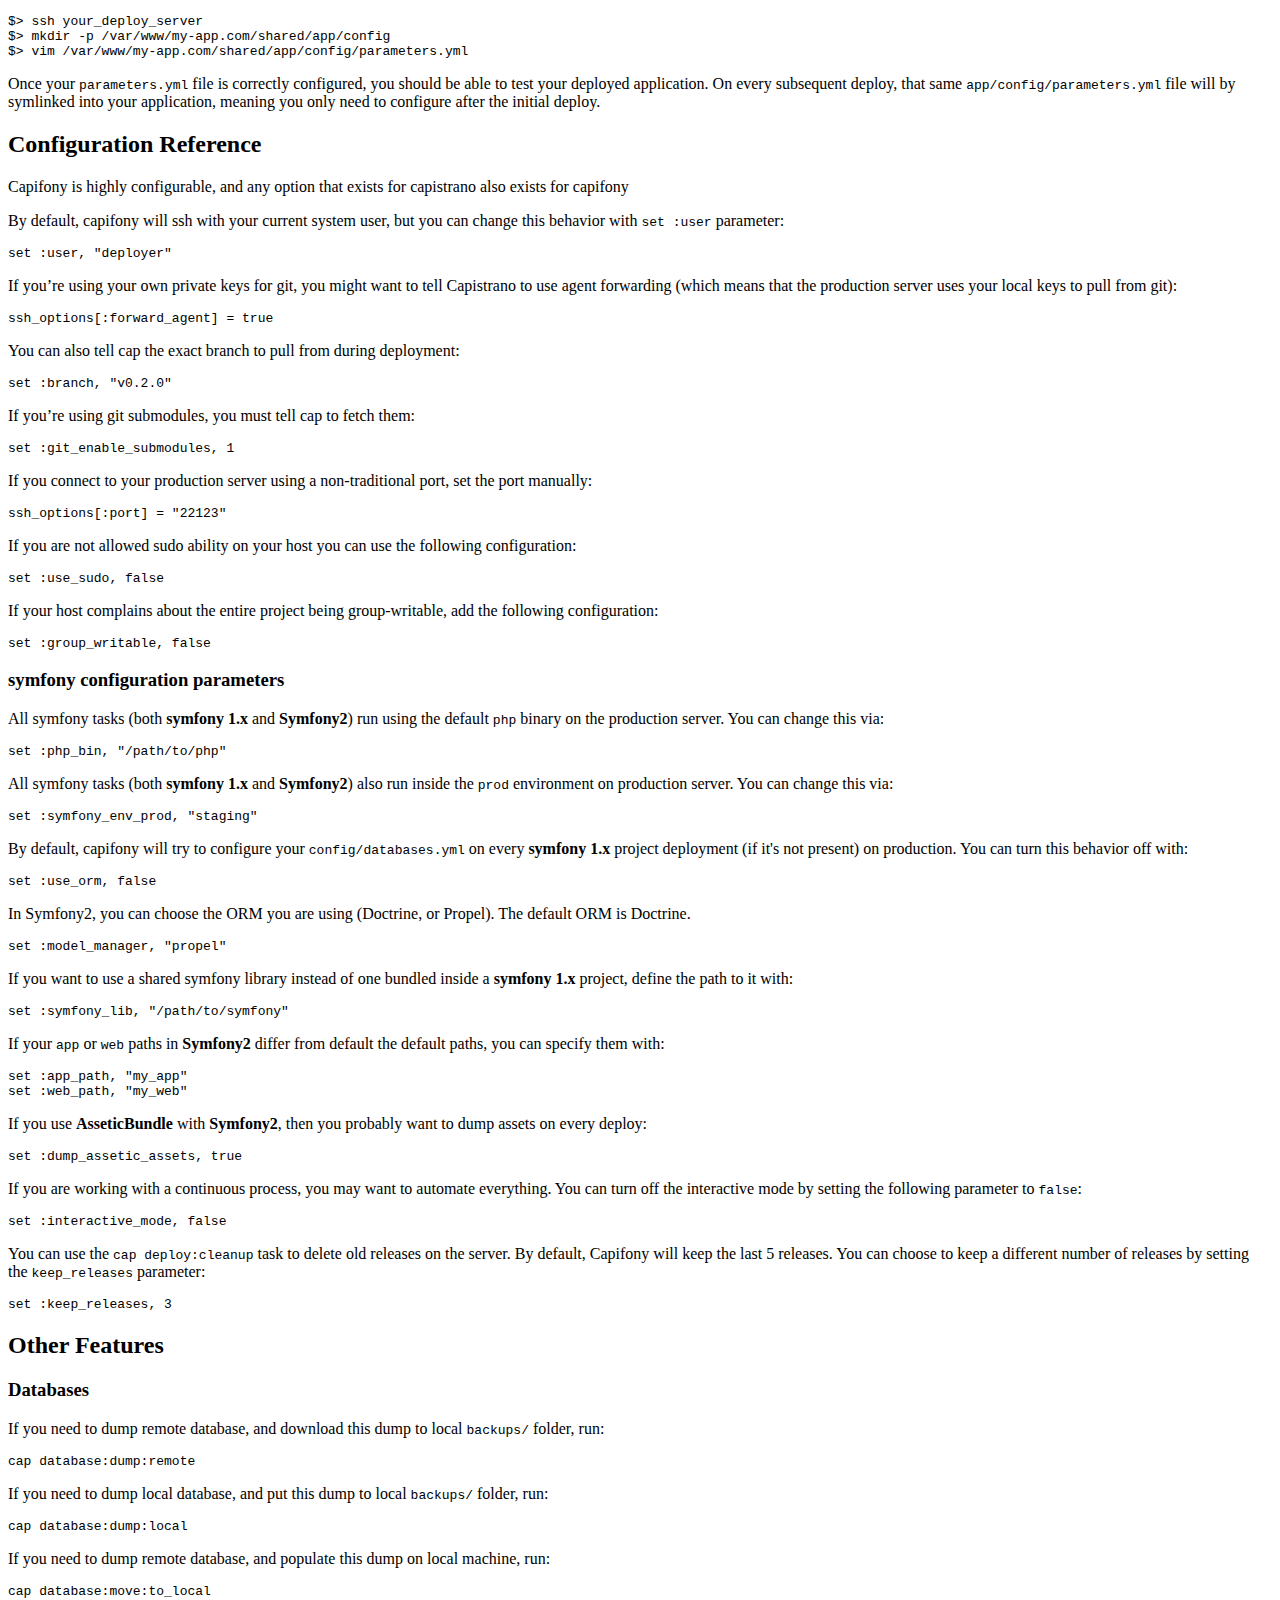
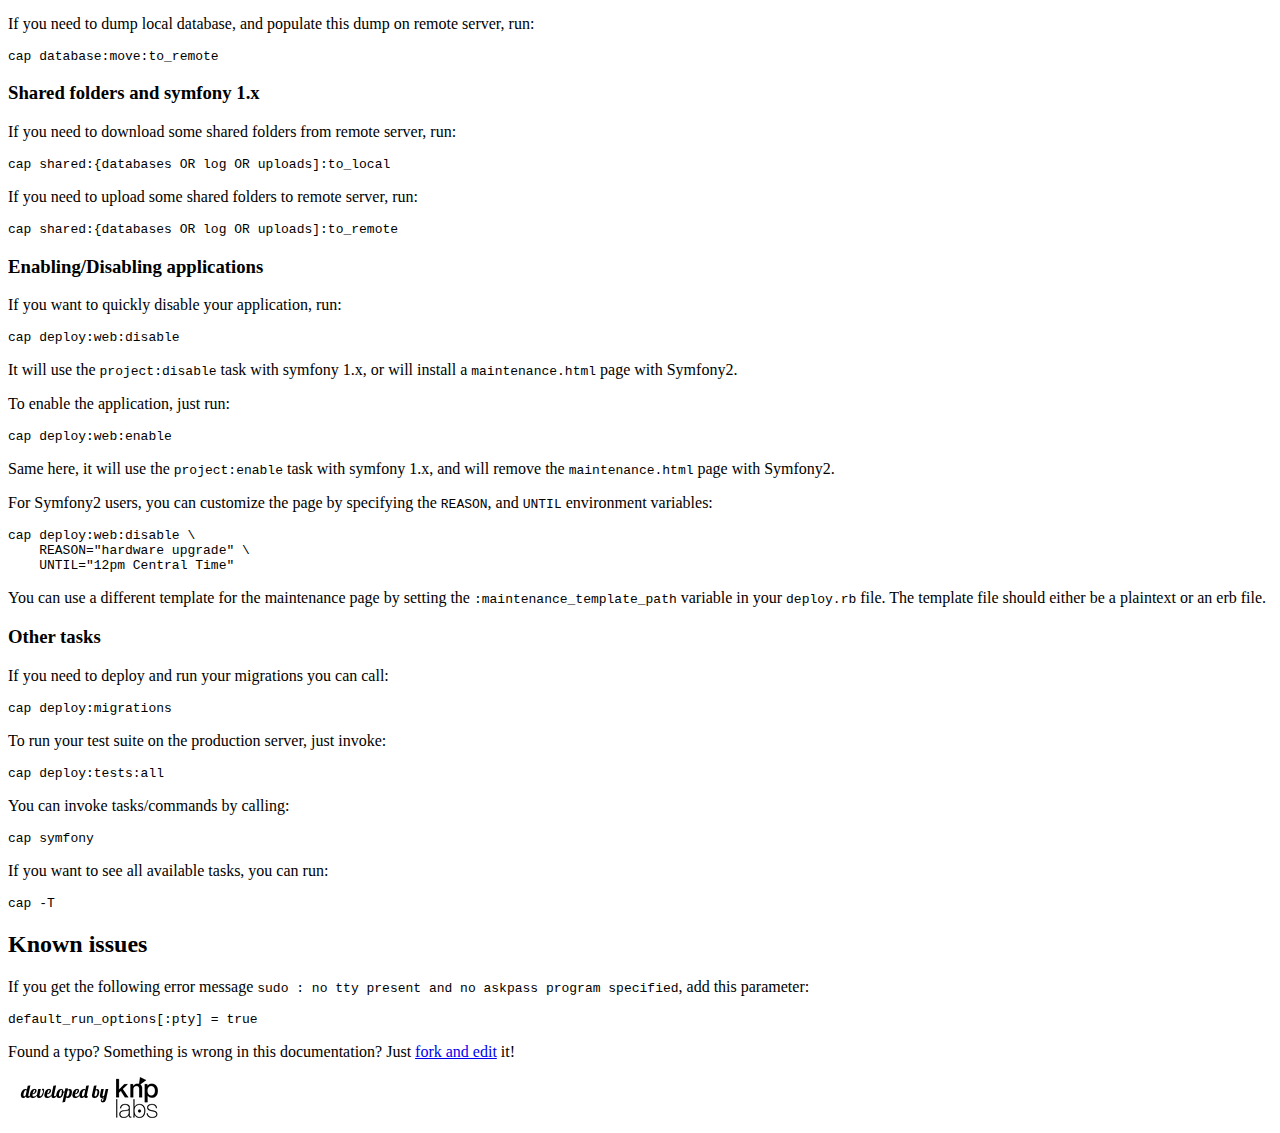
==== commit bd2f6b20: "Merge 5de744ad71e6f5a06baf422cce2c3c1447defe51 into a63af7ec309d84dc34af5df39f6b0e070dcc5c29" ====
--- a/index.html
+++ b/index.html
@@ -337,7 +337,14 @@
                 You can turn off the interactive mode by setting the following parameter to <code>false</code>:
             </p>
             <pre>
-set :interactive_mode, false</pre
+set :interactive_mode, false</pre>
+
+            <p>
+                You can use the <code>cap deploy:cleanup</code> task to delete old releases on the server. By default, Capifony will keep the last 5 releases.
+                You can choose to keep a different number of releases by setting the <code>keep_releases</code> parameter:
+            </p>
+            <pre>
+set :keep_releases, 3</pre>
     </div>
 
     <div class="step">
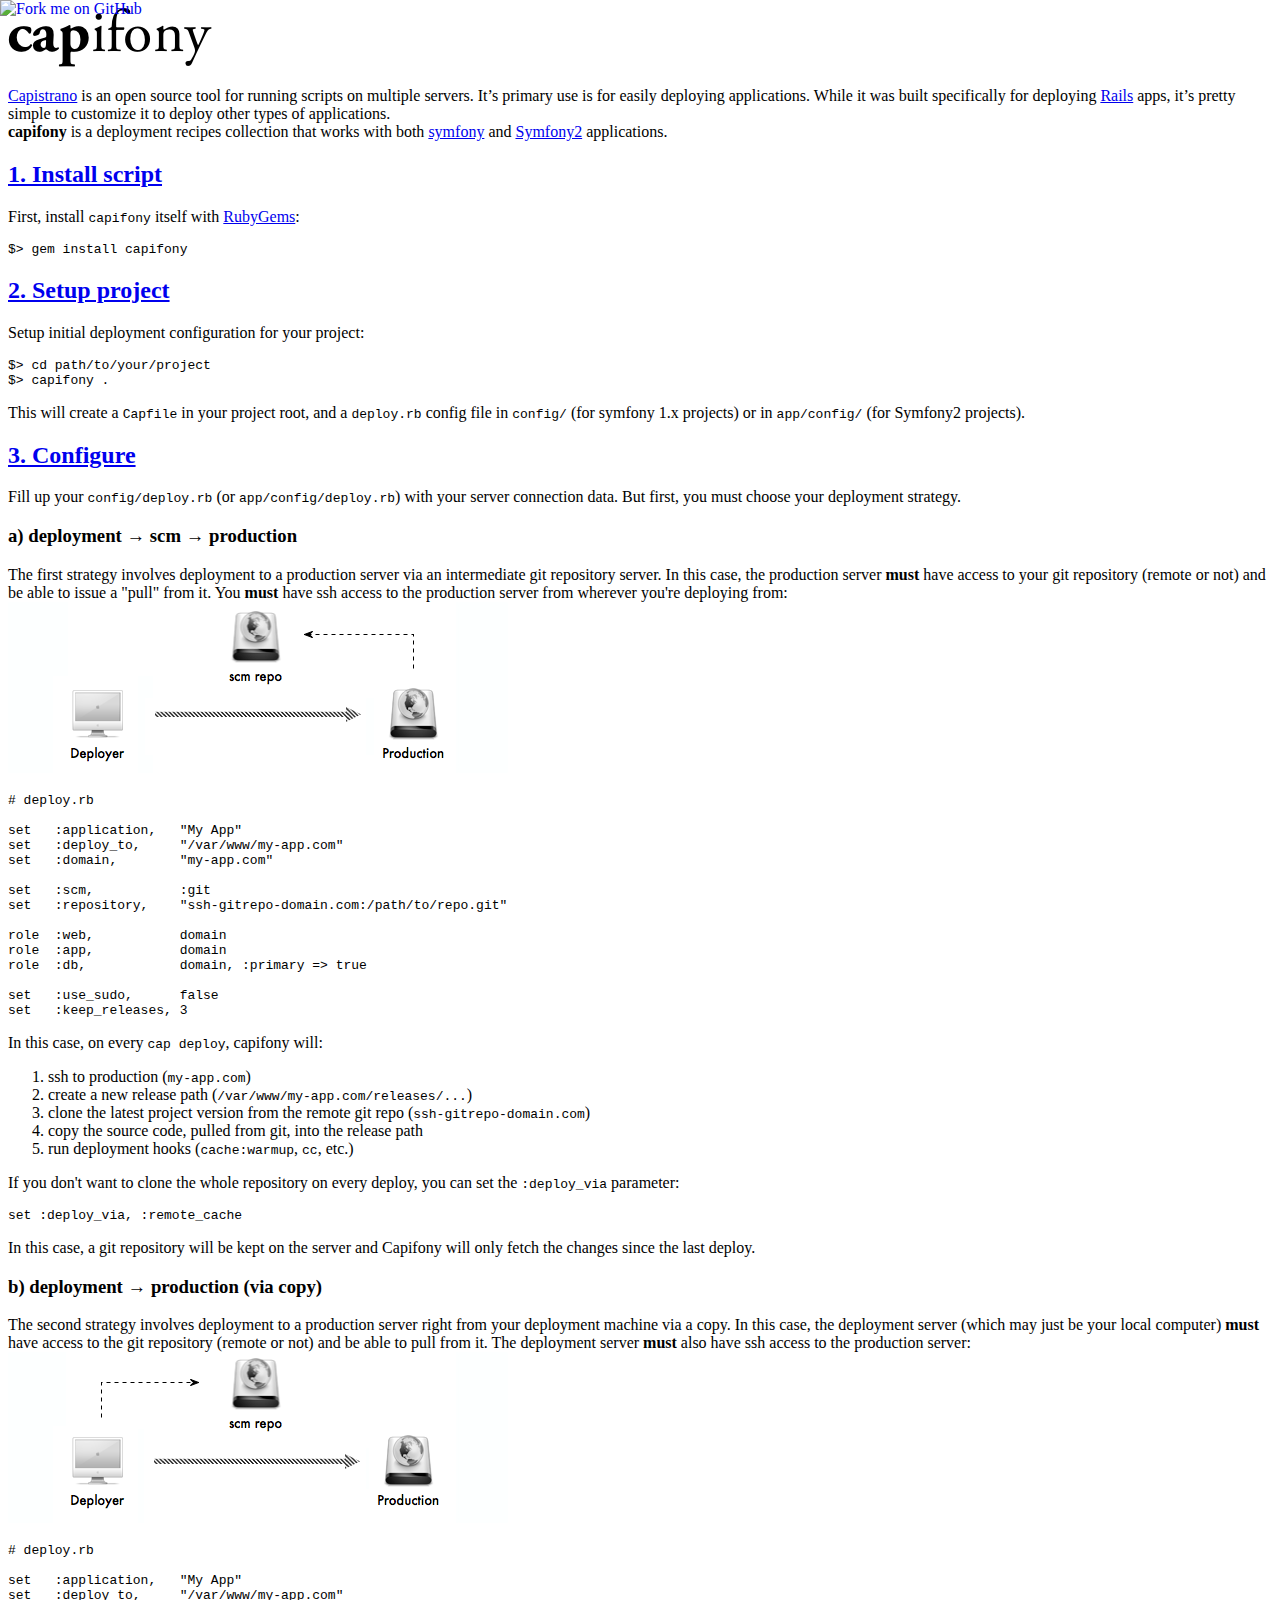
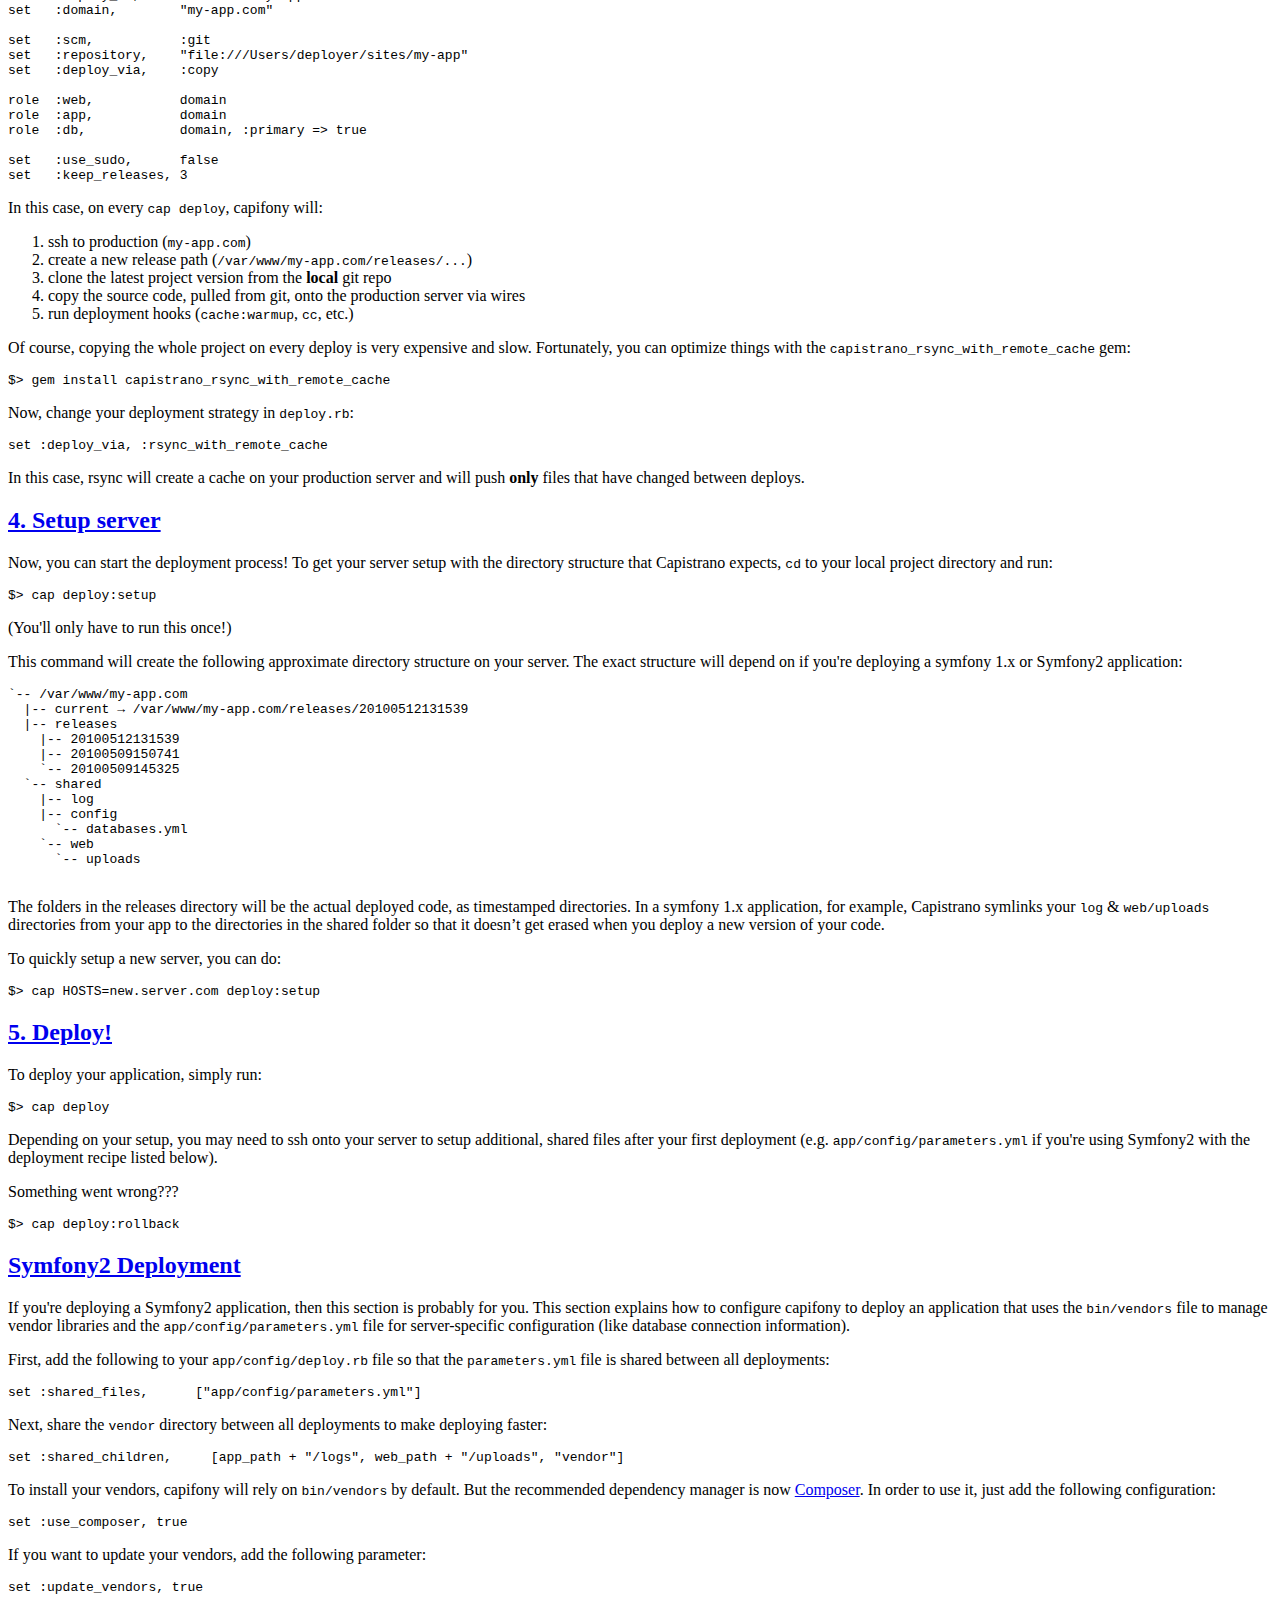
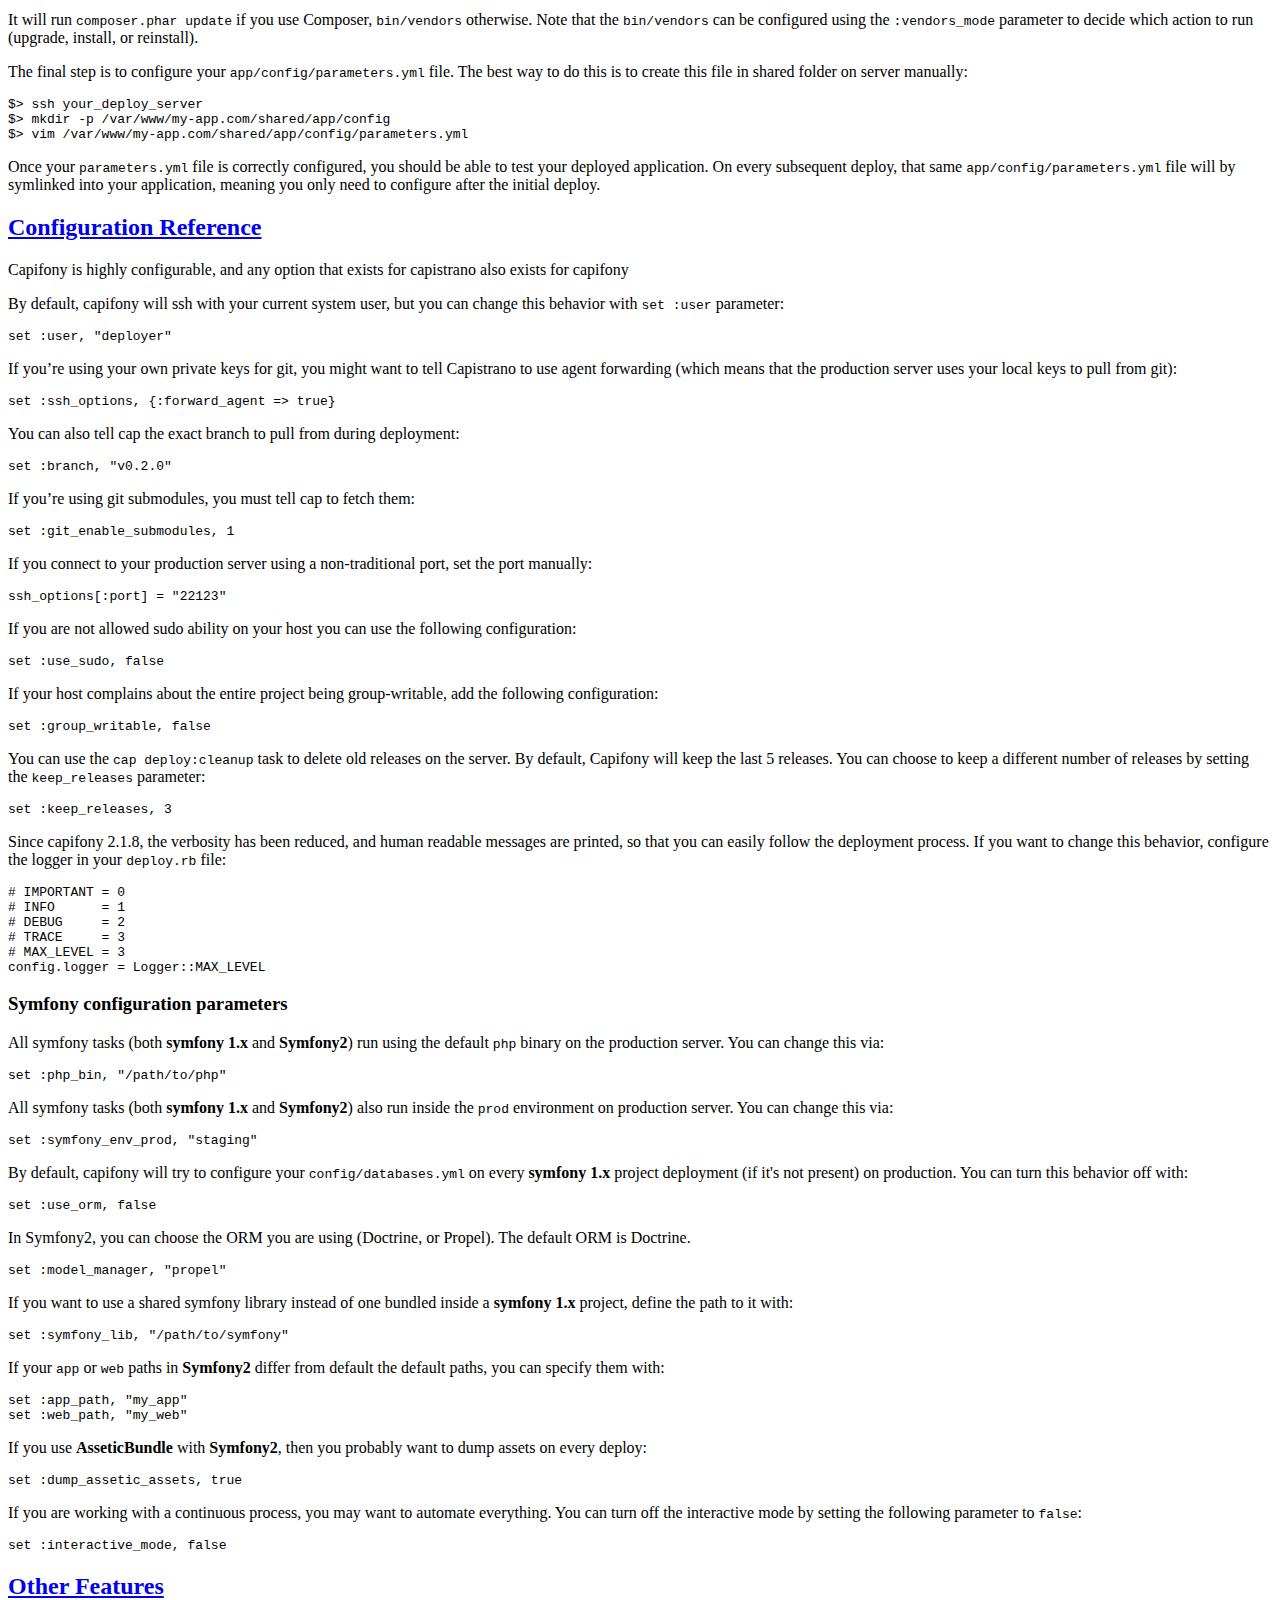
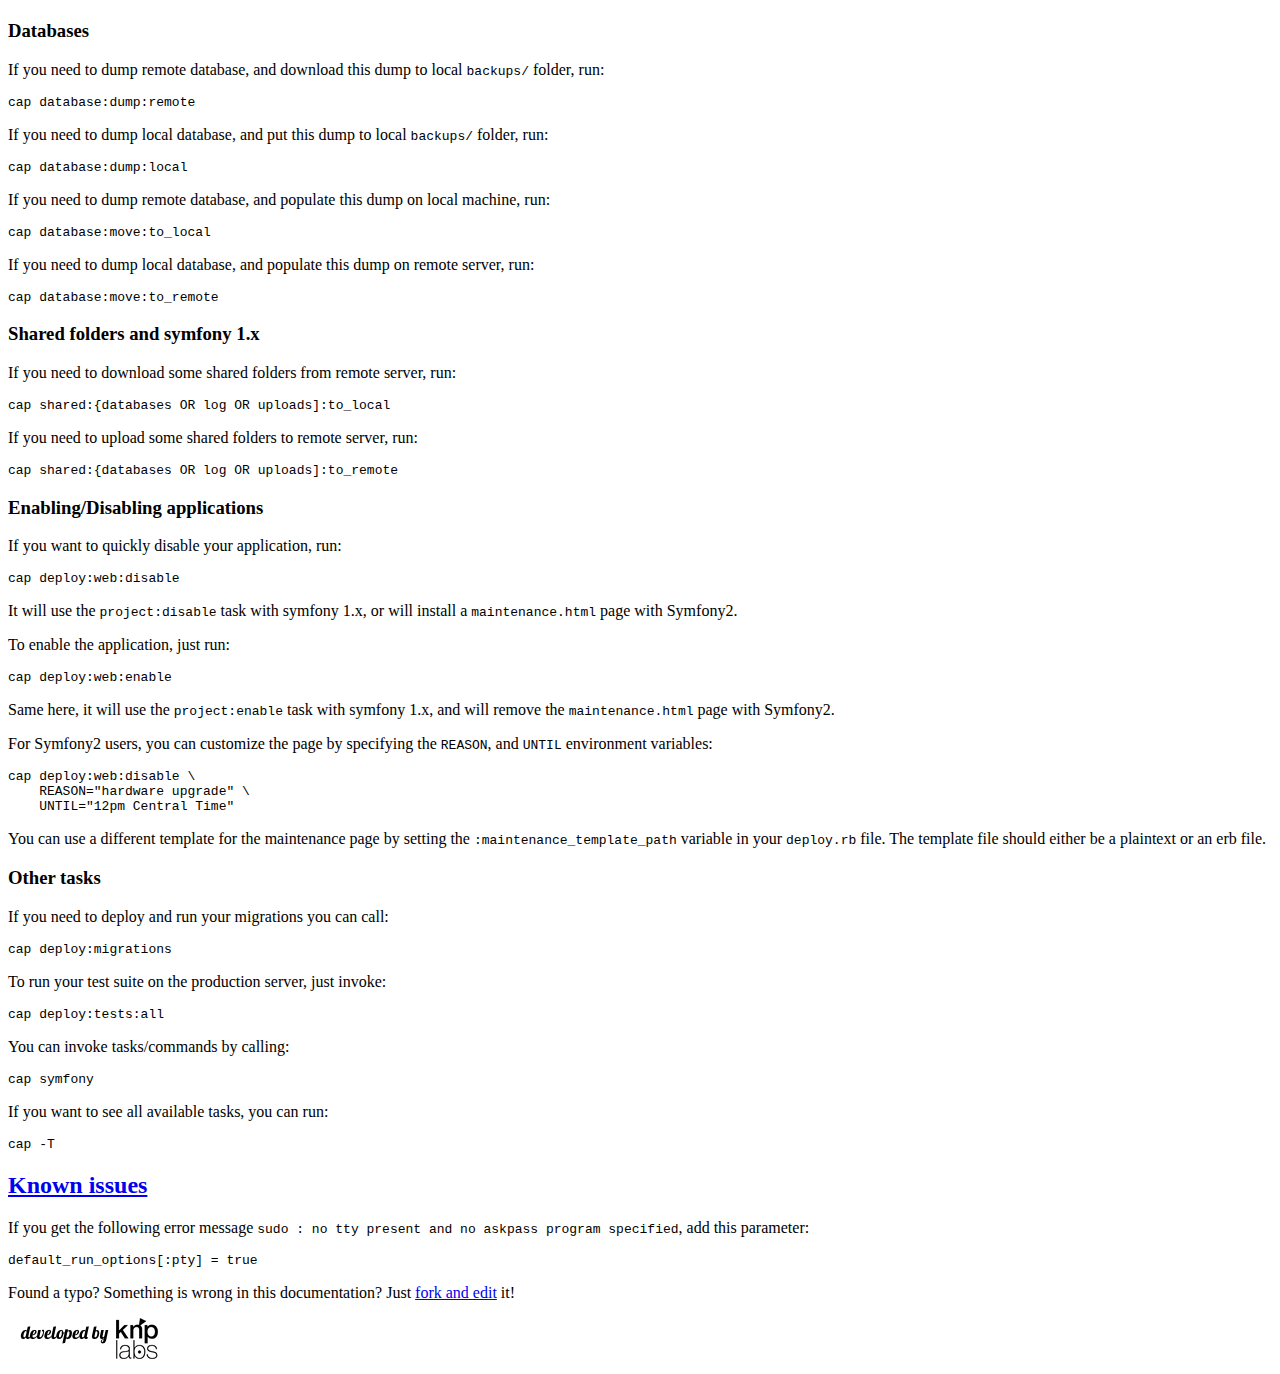
==== commit c247f0c6: "Fix syntax for :forward_agent" ====
--- a/index.html
+++ b/index.html
@@ -18,13 +18,14 @@
         <p class="intro">
             <a href="https://github.com/capistrano/capistrano">Capistrano</a> is an open source tool for running scripts on multiple servers.
             It’s primary use is for easily deploying applications. While it was built specifically for deploying <a href="http://rubyonrails.org/">Rails</a> apps,
-            it’s pretty simple to customize it to deploy other types of applications. This project is a deployment recipes collection that works with both
-            <a href="http://www.symfony-project.org/">symfony</a> and <a href="http://symfony.com/">Symfony2</a> applications.
-        </p>
-    </div>
-
-    <div class="step">
-        <h2>1. Install script</h2>
+            it’s pretty simple to customize it to deploy other types of applications.
+            <br /><strong>capifony</strong> is a deployment recipes collection that works with both <a href="http://www.symfony-project.org/">symfony</a> and
+            <a href="http://symfony.com/">Symfony2</a> applications.
+        </p>
+    </div>
+
+    <div class="step">
+        <h2 id="install_script"><a href="#install_script">1. Install script</a></h2>
         <p>
             First, install <code>capifony</code> itself with <a href="http://rubygems.org/">RubyGems</a>:
         </p>
@@ -33,19 +34,19 @@
     </div>
 
     <div class="step">
-        <h2>2. Setup project</h2>
+        <h2 id="setup_projects"><a href="#setup_projects">2. Setup project</a></h2>
         <p>Setup initial deployment configuration for your project:</p>
         <pre>
 <span class="prompt">$&gt;</span> cd path/to/your/project
 <span class="prompt">$&gt;</span> capifony .</pre>
         <p>
-            This will create a <code>Capfile</code> in your project root &amp; a <code>deploy.rb</code> config file in <code>config/</code> (for symfony 1.x projects)
+            This will create a <code>Capfile</code> in your project root, and a <code>deploy.rb</code> config file in <code>config/</code> (for symfony 1.x projects)
             or in <code>app/config/</code> (for Symfony2 projects).
         </p>
     </div>
 
     <div class="step">
-        <h2>3. Configure</h2>
+        <h2 id="configure"><a href="#configure">3. Configure</a></h2>
         <p>
             Fill up your <code>config/deploy.rb</code> (or <code>app/config/deploy.rb</code>) with your server connection data.
             But first, you must choose your deployment strategy.
@@ -144,7 +145,7 @@
     </div>
 
     <div class="step">
-        <h2>4. Setup server</h2>
+        <h2 id="setup_server"><a href="#setup_server">4. Setup server</a></h2>
         <p>
             Now, you can start the deployment process! To get your server setup with the directory structure that Capistrano expects,
             <code>cd</code> to your local project directory and run:
@@ -177,10 +178,15 @@
             In a symfony 1.x application, for example, Capistrano symlinks your <code>log</code> &amp; <code>web/uploads</code> directories from your app
             to the directories in the shared folder so that it doesn’t get erased when you deploy a new version of your code.
         </p>
-    </div>
-
-    <div class="step">
-        <h2>5. Deploy!</h2>
+        <p>
+            To quickly setup a new server, you can do:
+        </p>
+        <pre>
+<span class="prompt">$&gt;</span> cap HOSTS=new.server.com deploy:setup</pre>
+    </div>
+
+    <div class="step">
+        <h2 id="deploy"><a href="#deploy">5. Deploy!</a></h2>
         <p>
             To deploy your application, simply run:
         </p>
@@ -198,8 +204,7 @@
     </div>
 
     <div class="step">
-        <h2>Symfony2 Deployment</h2>
-
+        <h2 id="symfony2_deployment"><a href="#symfony2_deployment">Symfony2 Deployment</a></h2>
         <p>
             If you're deploying a Symfony2 application, then this section is probably for you. This section explains how to configure capifony to deploy
             an application that uses the <code>bin/vendors</code> file to manage vendor libraries and the <code>app/config/parameters.yml</code>
@@ -253,102 +258,112 @@
     </div>
 
     <div class="step">
-        <h2>Configuration Reference</h2>
-
-            <p>Capifony is highly configurable, and any option that exists for capistrano also exists for capifony</p>
-
-            <p>
-                By default, capifony will ssh with your current system user, but you can change this behavior with <code>set :user</code> parameter:
-            </p>
-            <pre>
+        <h2 id="configuration_reference"><a href="#configuration_reference">Configuration Reference</a></h2>
+        <p>Capifony is highly configurable, and any option that exists for capistrano also exists for capifony</p>
+
+        <p>
+            By default, capifony will ssh with your current system user, but you can change this behavior with <code>set :user</code> parameter:
+        </p>
+        <pre>
 set :user, "deployer"</pre>
-            <p>
-                If you’re using your own private keys for git, you might want to tell Capistrano to use agent forwarding (which means that the production server uses your local keys to pull from git):
-            </p>
-            <pre>
-ssh_options[:forward_agent] = true</pre>
-            <p>
-                You can also tell cap the exact branch to pull from during deployment:
-            </p>
-            <pre>
+        <p>
+            If you’re using your own private keys for git, you might want to tell Capistrano to use agent forwarding (which means that the production server uses your local keys to pull from git):
+        </p>
+        <pre>
+set :ssh_options, {:forward_agent => true}</pre>
+        <p>
+            You can also tell cap the exact branch to pull from during deployment:
+        </p>
+        <pre>
 set :branch, "v0.2.0"</pre>
-            <p>
-                If you’re using git submodules, you must tell cap to fetch them:
-            </p>
-            <pre>
+        <p>
+            If you’re using git submodules, you must tell cap to fetch them:
+        </p>
+        <pre>
 set :git_enable_submodules, 1</pre>
-            <p>
-                If you connect to your production server using a non-traditional port, set the port manually:
-            </p>
-            <pre>
+        <p>
+            If you connect to your production server using a non-traditional port, set the port manually:
+        </p>
+        <pre>
 ssh_options[:port] = "22123"</pre>
-            <p>If you are not allowed sudo ability on your host you can use the following configuration:</p>
-            <pre>
+        <p>If you are not allowed sudo ability on your host you can use the following configuration:</p>
+        <pre>
 set :use_sudo, false</pre>
-            <p>If your host complains about the entire project being group-writable, add the following configuration:</p>
-            <pre>
+        <p>If your host complains about the entire project being group-writable, add the following configuration:</p>
+        <pre>
 set :group_writable, false</pre>
-            <p></p>
-
-            <h3>symfony configuration parameters</h3>
-            <p>
-                All symfony tasks (both <strong>symfony 1.x</strong> and <strong>Symfony2</strong>) run using the default <code>php</code>
-                binary on the production server. You can change this via:
-            </p>
-            <pre>
+        <p>
+            You can use the <code>cap deploy:cleanup</code> task to delete old releases on the server. By default, Capifony will keep the last 5 releases.
+            You can choose to keep a different number of releases by setting the <code>keep_releases</code> parameter:
+        </p>
+        <pre>
+set :keep_releases, 3</pre>
+        <p>
+            Since capifony 2.1.8, the verbosity has been reduced, and human readable messages are printed, so that you can easily follow
+            the deployment process. If you want to change this behavior, configure the logger in your <code>deploy.rb</code> file:
+        </p>
+        <pre>
+# IMPORTANT = 0
+# INFO      = 1
+# DEBUG     = 2
+# TRACE     = 3
+# MAX_LEVEL = 3
+config.logger = Logger::MAX_LEVEL</pre>
+
+        <p></p>
+
+        <h3>Symfony configuration parameters</h3>
+        <p>
+            All symfony tasks (both <strong>symfony 1.x</strong> and <strong>Symfony2</strong>) run using the default <code>php</code>
+            binary on the production server. You can change this via:
+        </p>
+        <pre>
 set :php_bin, "/path/to/php"</pre>
-            <p>
-                All symfony tasks (both <strong>symfony 1.x</strong> and <strong>Symfony2</strong>) also run inside the <code>prod</code>
-                environment on production server. You can change this via:
-            </p>
-            <pre>
+        <p>
+            All symfony tasks (both <strong>symfony 1.x</strong> and <strong>Symfony2</strong>) also run inside the <code>prod</code>
+            environment on production server. You can change this via:
+        </p>
+        <pre>
 set :symfony_env_prod, "staging"</pre>
-            <p>
-                By default, capifony will try to configure your <code>config/databases.yml</code> on every <strong>symfony 1.x</strong>
-                project deployment (if it's not present) on production. You can turn this behavior off with:
-            </p>
-            <pre>
+        <p>
+            By default, capifony will try to configure your <code>config/databases.yml</code> on every <strong>symfony 1.x</strong>
+            project deployment (if it's not present) on production. You can turn this behavior off with:
+        </p>
+        <pre>
 set :use_orm, false</pre>
-            <p>
-                In Symfony2, you can choose the ORM you are using (Doctrine, or Propel). The default ORM is Doctrine.
-            </p>
-            <pre>
+        <p>
+            In Symfony2, you can choose the ORM you are using (Doctrine, or Propel). The default ORM is Doctrine.
+        </p>
+        <pre>
 set :model_manager, "propel"</pre>
 
-            <p>
-                If you want to use a shared symfony library instead of one bundled inside a <strong>symfony 1.x</strong> project, define the path to it with:
-            </p>
-            <pre>
+        <p>
+            If you want to use a shared symfony library instead of one bundled inside a <strong>symfony 1.x</strong> project, define the path to it with:
+        </p>
+        <pre>
 set :symfony_lib, "/path/to/symfony"</pre>
-            <p>
-                If your <code>app</code> or <code>web</code> paths in <strong>Symfony2</strong> differ from default the default paths, you can specify them with:
-            </p>
-            <pre>
+        <p>
+            If your <code>app</code> or <code>web</code> paths in <strong>Symfony2</strong> differ from default the default paths, you can specify them with:
+        </p>
+        <pre>
 set :app_path, "my_app"
 set :web_path, "my_web"</pre>
-            <p>
-                If you use <strong>AsseticBundle</strong> with <strong>Symfony2</strong>, then you probably want to dump assets on every deploy:
-            </p>
-            <pre>
+        <p>
+            If you use <strong>AsseticBundle</strong> with <strong>Symfony2</strong>, then you probably want to dump assets on every deploy:
+        </p>
+        <pre>
 set :dump_assetic_assets, true</pre>
 
-            <p>
-                If you are working with a continuous process, you may want to automate everything.
-                You can turn off the interactive mode by setting the following parameter to <code>false</code>:
-            </p>
-            <pre>
+        <p>
+            If you are working with a continuous process, you may want to automate everything.
+            You can turn off the interactive mode by setting the following parameter to <code>false</code>:
+        </p>
+        <pre>
 set :interactive_mode, false</pre>
-
-            <p>
-                You can use the <code>cap deploy:cleanup</code> task to delete old releases on the server. By default, Capifony will keep the last 5 releases.
-                You can choose to keep a different number of releases by setting the <code>keep_releases</code> parameter:
-            </p>
-            <pre>
-set :keep_releases, 3</pre>
-    </div>
-
-    <div class="step">
-        <h2>Other Features</h2>
+    </div>
+
+    <div class="step">
+        <h2 id="other_features"><a href="#other_features">Other Features</a></h2>
 
         <h3>Databases</h3>
         <p>If you need to dump remote database, and download this dump to local <code>backups/</code> folder, run:</p>
@@ -425,7 +440,7 @@
     </div>
 
     <div class="step">
-        <h2>Known issues</h2>
+        <h2 id="known_issues"><a href="#known_issues">Known issues</a></h2>
 
         <p>
             If you get the following error message <code>sudo : no tty present and no askpass program specified</code>, add this parameter:
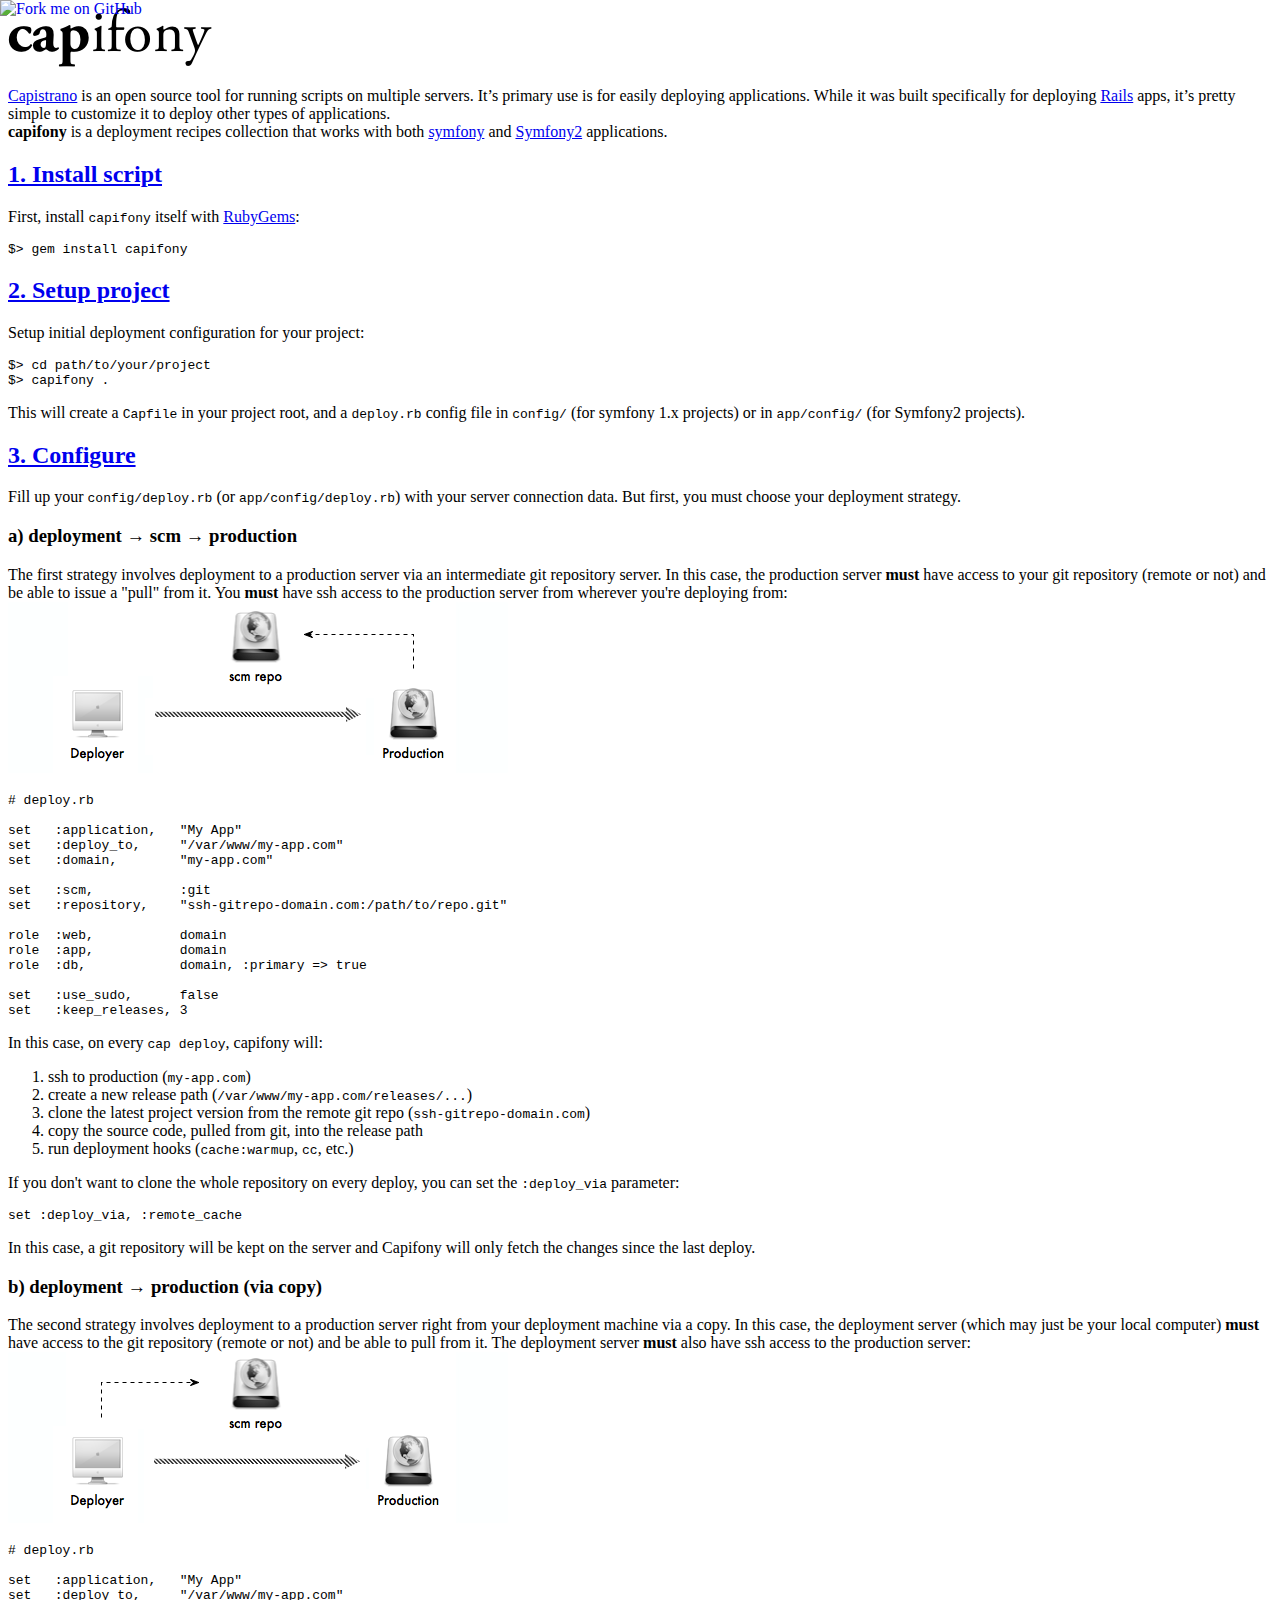
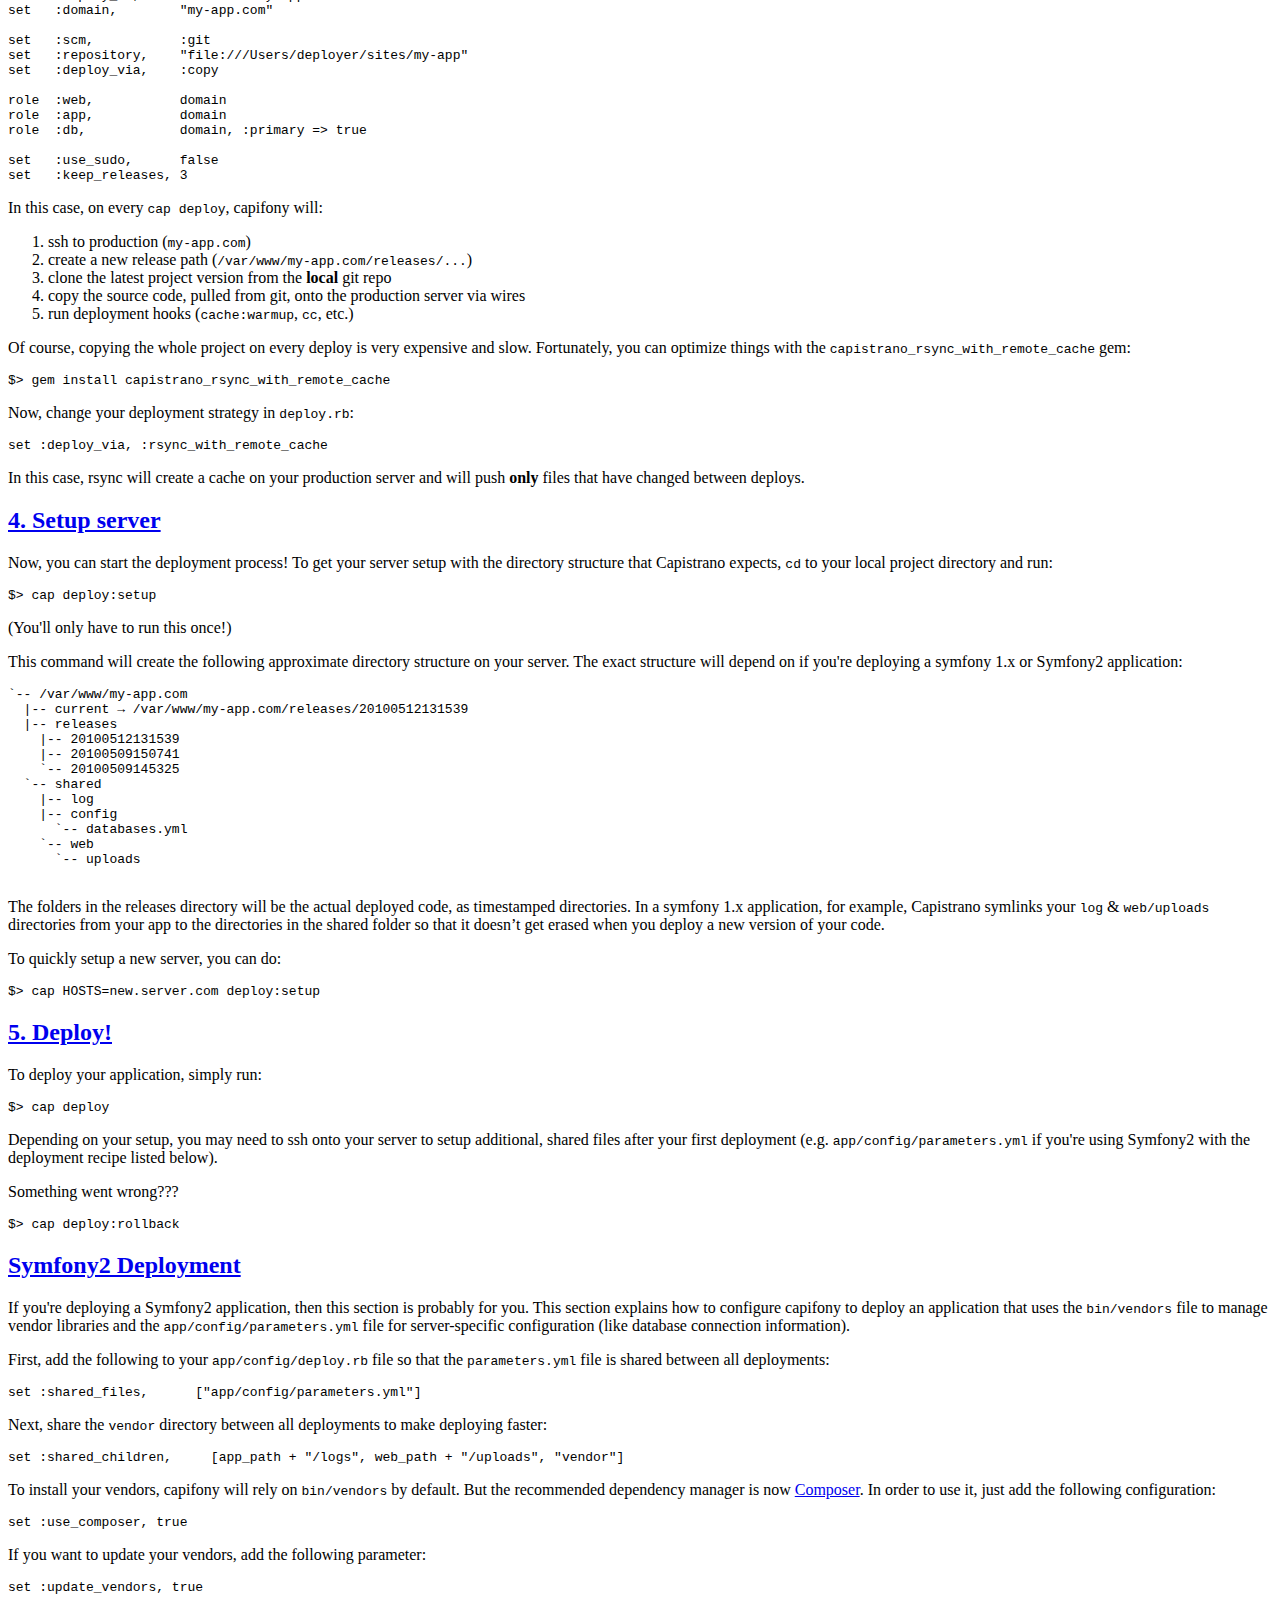
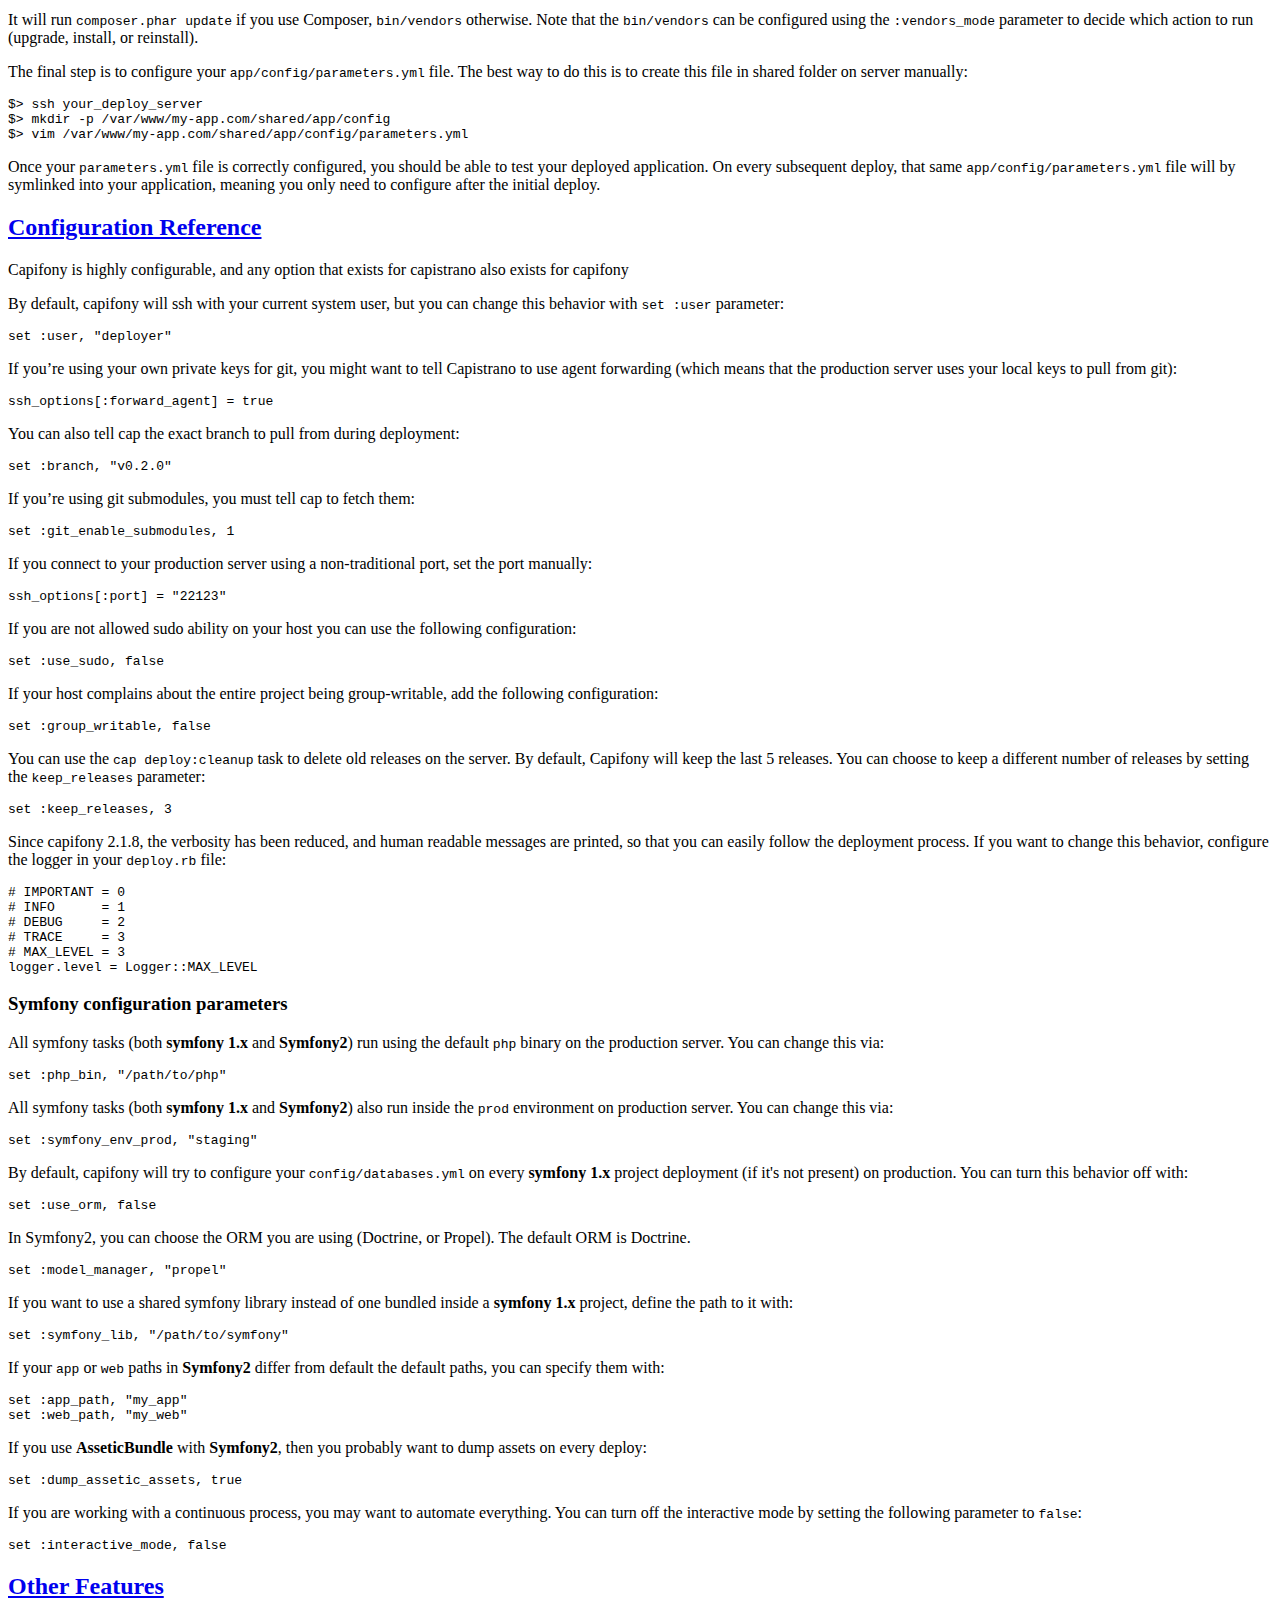
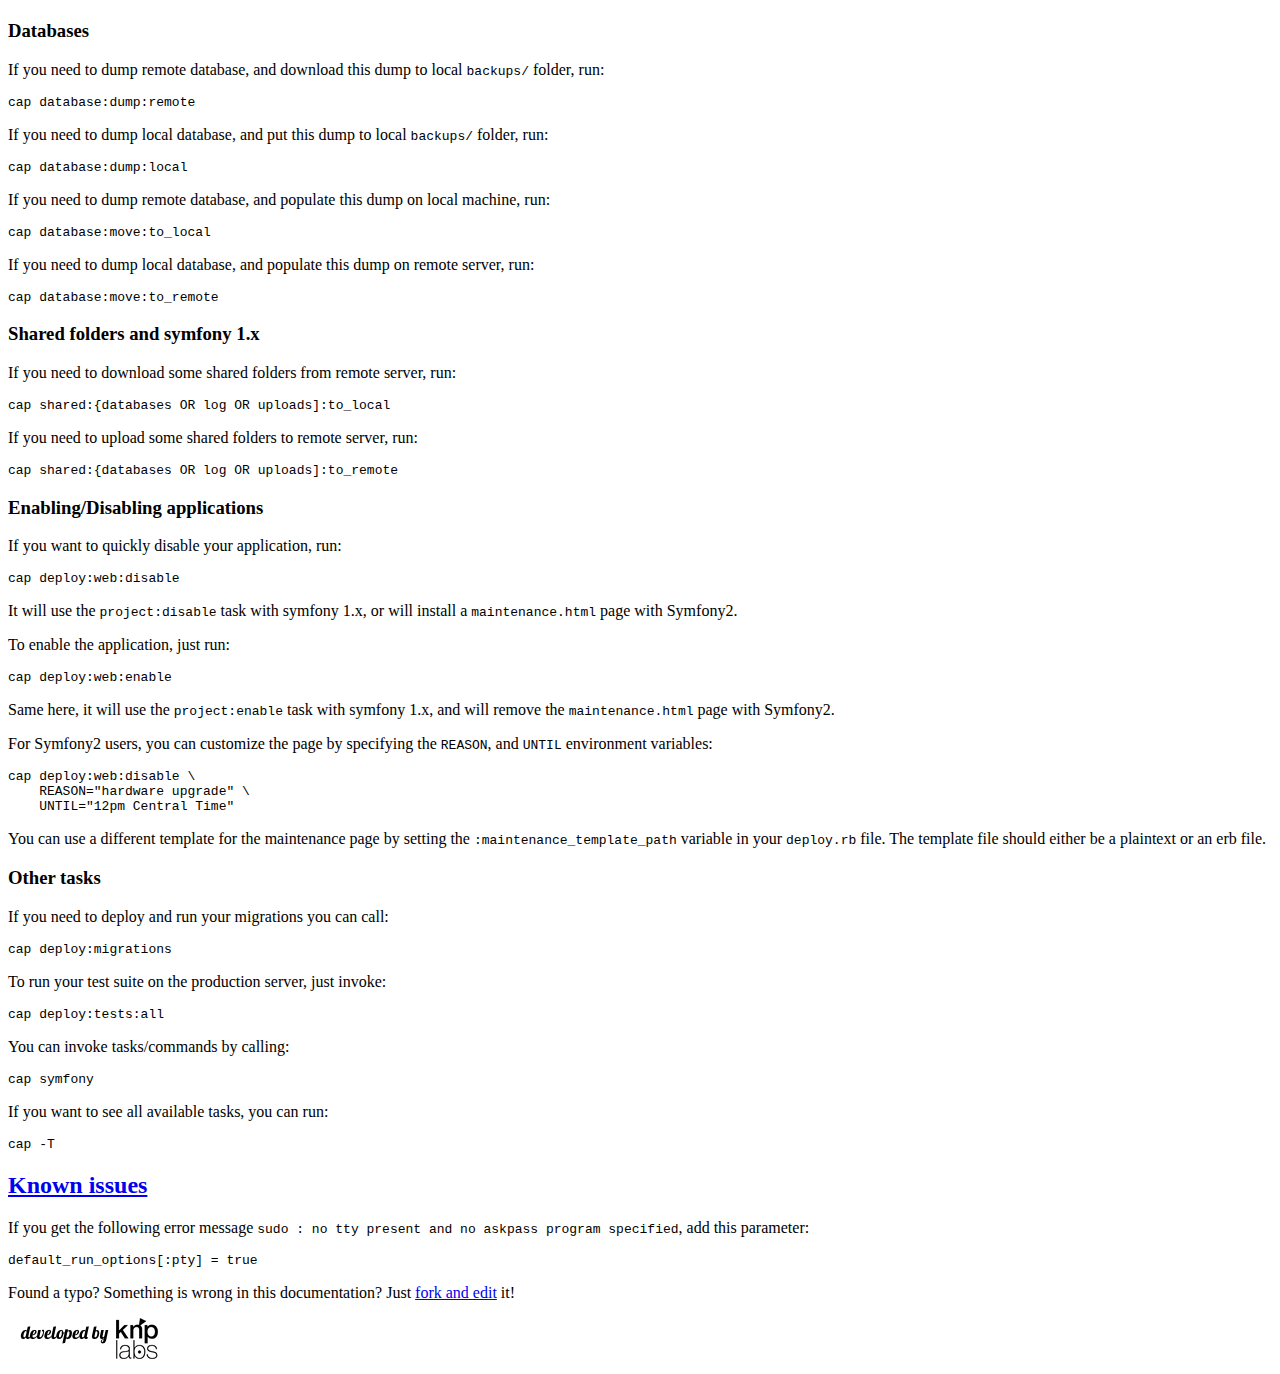
==== commit 991e2dae: "Merge 00c4a26d907f09ff7de7ebcac17fab07a7393136 into 93613c222f1a81db6b9ad8761140b585d83b33e2" ====
--- a/index.html
+++ b/index.html
@@ -270,7 +270,7 @@
             If you’re using your own private keys for git, you might want to tell Capistrano to use agent forwarding (which means that the production server uses your local keys to pull from git):
         </p>
         <pre>
-set :ssh_options, {:forward_agent => true}</pre>
+ssh_options[:forward_agent] = true</pre>
         <p>
             You can also tell cap the exact branch to pull from during deployment:
         </p>
@@ -308,7 +308,7 @@
 # DEBUG     = 2
 # TRACE     = 3
 # MAX_LEVEL = 3
-config.logger = Logger::MAX_LEVEL</pre>
+logger.level = Logger::MAX_LEVEL</pre>
 
         <p></p>
 
